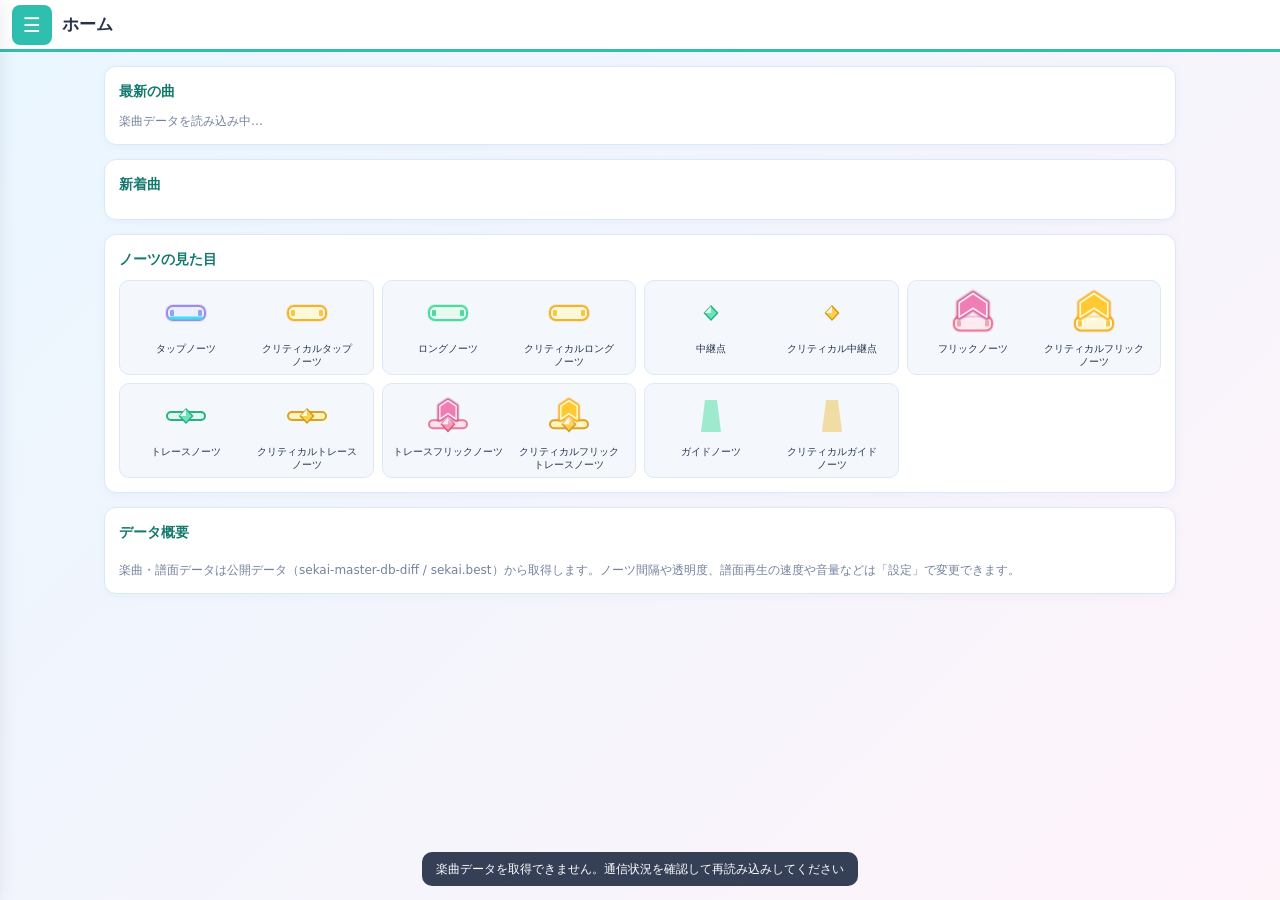
==== document.html @ 32273522 "Add files via upload" ====
<!DOCTYPE html>
<html lang="ja">
  <head>
    <meta charset="UTF-8" />
    <meta name="viewport" content="width=device-width, initial-scale=1.0" />
    <title>プロセカ 譜面ビューア</title>
    <style>
      :root{color-scheme:light;--ink:#27324a;--mut:#74829f;--acc:#2fbfae;--ln:#dde8f6;--bg2:#f4f8fd}
      *{box-sizing:border-box}[hidden]{display:none!important}
      body{margin:0;font:14px/1.5 system-ui,"Hiragino Sans","Noto Sans JP",Meiryo,sans-serif;color:var(--ink);background:linear-gradient(135deg,#eaf7ff,#fff3fa) fixed;min-height:100dvh}
      .top{position:sticky;top:0;z-index:20;display:flex;align-items:center;gap:10px;height:52px;padding:0 12px;background:#fff;border-bottom:3px solid var(--acc)}
      .top h1{font-size:17px;margin:0}
      button,.btn{cursor:pointer;border:0;border-radius:8px;padding:8px 14px;background:var(--acc);color:#fff;font:inherit;font-weight:700;text-decoration:none;display:inline-block}
      button.g,.btn.g{background:#e8f1fb;color:var(--ink)}
      :focus-visible{outline:3px solid #1b8f82;outline-offset:2px}
      #menu{width:40px;height:40px;padding:0;font-size:20px}
      #nav{position:fixed;inset:0 auto 0 0;z-index:40;width:240px;max-width:84vw;padding:10px;background:#fff;box-shadow:4px 0 24px #1a2f5a33;transform:translateX(-105%);transition:transform .2s}
      #nav.open{transform:none}
      #nav header{display:flex;justify-content:space-between;align-items:center;padding:2px 4px 10px;font-weight:700}
      #nav a{display:block;padding:12px 14px;border-radius:10px;color:var(--ink);text-decoration:none;font-weight:700}
      #nav a:hover{background:#eef6fb}#nav a[aria-current]{background:#e1f6f2;color:#13796d}
      #scrim{position:fixed;inset:0;z-index:35;background:#10203a55}
      @media(prefers-reduced-motion:reduce){#nav{transition:none}}
      main{max-width:1100px;margin:0 auto;padding:14px}
      .card{background:#fff;border:1px solid var(--ln);border-radius:12px;padding:14px;box-shadow:0 2px 8px #6aa0d014;margin-bottom:14px}
      h2{font-size:14px;margin:0 0 10px;color:#13796d}h3{margin:0 0 4px;font-size:17px}
      .mut,small{color:var(--mut);font-size:12px}
      input,select{width:100%;padding:8px 10px;border:1px solid var(--ln);border-radius:8px;font:inherit;background:#fbfdff;color:inherit}
      .hero{display:flex;gap:16px;flex-wrap:wrap}.hero>div,.info>div{min-width:0;flex:1 1 240px}
      .big{width:140px;height:140px;border-radius:14px;box-shadow:0 4px 14px #0003;flex:none;background:#eef}
      .jk{width:72px;height:72px;border-radius:10px;box-shadow:0 2px 8px #0002;flex:none;background:#eef}
      .info{display:flex;gap:12px;align-items:center}
      .dcs{display:flex;flex-wrap:wrap;gap:6px;margin:8px 0;align-items:center}
      .dc{display:inline-flex;gap:6px;align-items:baseline;border-radius:999px;padding:3px 12px;font-size:12px;font-weight:700;color:#fff;text-decoration:none}
      .dc small{color:#fffd}.dc.nt{background:#4b5b78}
      #stats{display:grid;grid-template-columns:repeat(3,1fr);gap:8px;margin-bottom:8px}
      #stats div{background:var(--bg2);border-radius:10px;padding:10px;text-align:center;color:var(--mut);font-size:12px}
      #stats b{display:block;font-size:19px;color:var(--ink)}
      #recent{display:grid;grid-template-columns:repeat(auto-fill,minmax(96px,1fr));gap:10px}
      .rc{display:flex;flex-direction:column;gap:2px;text-decoration:none;color:inherit}
      .rc img{width:100%;aspect-ratio:1;border-radius:10px;object-fit:cover;background:#eef}
      .rc b{font-size:12px;line-height:1.3;overflow:hidden;display:-webkit-box;-webkit-line-clamp:2;-webkit-box-orient:vertical}
      #s-list{display:flex;flex-direction:column;height:calc(100dvh - 52px - 28px);min-height:440px}
      .tb{display:grid;grid-template-columns:repeat(auto-fit,minmax(150px,1fr));gap:8px;margin-bottom:6px}
      #list{position:relative;flex:1;min-height:0;overflow:auto;background:#fff;border:1px solid var(--ln);border-radius:12px}
      .it{position:absolute;left:0;right:0;height:68px;display:flex;gap:10px;align-items:center;padding:8px 10px;border-bottom:1px solid var(--ln);text-decoration:none;color:inherit}
      .it:hover{background:#e9f8f5}.it img{width:50px;height:50px;border-radius:8px;flex:none;background:#eef}
      .it span{min-width:0;flex:1}.it b,.it small{display:block;white-space:nowrap;overflow:hidden;text-overflow:ellipsis}
      .lb{font-style:normal;color:#fff;font-weight:700;border-radius:999px;padding:2px 10px;font-size:12px;flex:none}
      .pad{padding:16px}#vsp{position:relative}
      #dlist{display:grid;grid-template-columns:repeat(auto-fill,minmax(150px,1fr));gap:10px}
      .dbtn{display:flex;flex-direction:column;border-radius:12px;padding:12px 14px;color:#fff;text-decoration:none;background:var(--c)}
      .dbtn b{font-size:15px}.dbtn span{font-size:26px;font-weight:800;line-height:1.2}.dbtn small{color:#fffd}
      .cbar{display:flex;flex-wrap:wrap;gap:8px 12px;align-items:center;margin:10px 0}
      #s-chart{display:flex;flex-direction:column;height:calc(100dvh - 80px);min-height:560px}#s-chart>.card{flex:none}#chart{flex:1;min-height:260px;overflow:auto;background:#111827;border-radius:12px;color:#c4d2e4}
      .msg{padding:30px}#chart img.sv{display:block;height:auto}
      #p-settings h2{font-size:16px;margin:0 0 14px}
      #p-settings h3{font-size:13px;margin:20px 0 14px;padding-bottom:6px;border-bottom:1px solid var(--ln)}
      #p-settings h2+h3,#p-settings .psg h3{margin-top:0}
      #p-settings p.mut{margin:8px 0 0}
      .fld{margin-bottom:18px}.fld label{display:flex;justify-content:space-between;align-items:center;gap:12px;font-weight:700;margin-bottom:6px}
      .fld label b{flex:none;min-width:3.6em;padding:1px 10px;border-radius:999px;background:var(--bg2);color:#13796d;text-align:center;font-variant-numeric:tabular-nums;white-space:nowrap}
      .fld input[type=range]{-webkit-appearance:none;appearance:none;padding:0;height:26px;border:0;background:transparent;--p:50%}
      .fld input[type=range]::-webkit-slider-runnable-track{height:6px;border-radius:3px;background:linear-gradient(90deg,var(--acc) var(--p),var(--ln) var(--p))}
      .fld input[type=range]::-moz-range-track{height:6px;border-radius:3px;background:var(--ln)}
      .fld input[type=range]::-moz-range-progress{height:6px;border-radius:3px;background:var(--acc)}
      .fld input[type=range]::-webkit-slider-thumb{-webkit-appearance:none;width:20px;height:20px;margin-top:-7px;border-radius:50%;background:var(--acc);border:2px solid #fff;box-shadow:0 1px 4px #0004}
      .fld input[type=range]::-moz-range-thumb{width:16px;height:16px;border-radius:50%;background:var(--acc);border:2px solid #fff;box-shadow:0 1px 4px #0004}
      .fld .mut{margin-top:4px}
      .tag{margin-left:8px;padding:1px 8px;border-radius:999px;background:#e1f6f2;color:#13796d;font-size:11px;font-style:normal;font-weight:700;white-space:nowrap}
      .fld.sw{padding:10px 12px;background:var(--bg2);border-radius:10px}.fld.sw label{margin:0;cursor:pointer}
      .fld input[type=checkbox]{appearance:none;-webkit-appearance:none;flex:none;position:relative;width:44px;height:26px;margin:0;padding:0;border:0;border-radius:999px;background:#c3d0e4;cursor:pointer;transition:background .15s}
      .fld input[type=checkbox]::after{content:"";position:absolute;top:3px;left:3px;width:20px;height:20px;border-radius:50%;background:#fff;box-shadow:0 1px 3px #0003;transition:transform .15s}
      .fld input[type=checkbox]:checked{background:var(--acc)}.fld input[type=checkbox]:checked::after{transform:translateX(18px)}
      @media(prefers-reduced-motion:reduce){.fld input[type=checkbox],.fld input[type=checkbox]::after{transition:none}}
      #pv{overflow:auto;max-height:68vh;background:#111827;border-radius:10px}
      #pv svg{display:block;margin:0 auto;max-width:100%;height:auto}
      .psg{display:grid;grid-template-columns:repeat(auto-fit,minmax(min(100%,300px),1fr));gap:0 32px}
      .psg>div{min-width:0}
      #st{position:fixed;left:50%;bottom:14px;transform:translateX(-50%);z-index:50;max-width:92vw;background:#27324aee;color:#fff;border-radius:10px;padding:8px 14px;font-size:12px}
            .lg{display:grid;grid-template-columns:repeat(auto-fill,minmax(min(100%,232px),1fr));gap:8px}
            .lgp{display:grid;grid-template-columns:repeat(auto-fit,minmax(96px,1fr));gap:4px 6px;padding:6px 8px;background:#f4f8fd;border:1px solid var(--ln);border-radius:10px}
            .lgc{display:flex;flex-direction:column;align-items:center;gap:3px;min-width:0;text-align:center}
            .lgv{display:flex;align-items:center;justify-content:center;width:64px;height:52px;flex:none}
            .lgv svg{display:block;overflow:visible}
            .lgn{font-size:10px;line-height:1.3;color:var(--ink);word-break:keep-all;overflow-wrap:anywhere}
    </style>
  </head>
  <body>
    <header class="top">
      <button id="menu" aria-label="メニューを開く" aria-expanded="false" aria-controls="nav">☰</button>
      <h1 id="ttl">ホーム</h1>
    </header>
    <div id="scrim" hidden=""></div>
    <nav id="nav" aria-label="メインメニュー" inert="">
      <header>
        <span>♪ プロセカ 譜面ビューア</span>
        <button id="navx" class="g" aria-label="メニューを閉じる">✕</button>
      </header>
      <a href="#home" data-p="home">ホーム</a>
      <a href="#songs" data-p="songs">曲を探す</a>
      <a href="#settings" data-p="settings">設定</a>
    </nav>
    <main>
      <section id="p-home" class="pg">
        <div class="card">
          <h2>最新の曲</h2>
          <div class="hero" id="latest"><span class="mut">楽曲データを読み込み中…</span></div>
        </div>
        <div class="card">
          <h2>新着曲</h2>
          <div id="recent"></div>
        </div>
        <div class="card">
          <h2>ノーツの見た目</h2>
          <div id="legend"></div>
        </div>
        <div class="card">
          <h2>データ概要</h2>
          <div id="stats"></div>
          <p class="mut" style="margin:0">
            楽曲・譜面データは公開データ（sekai-master-db-diff /
            sekai.best）から取得します。ノーツ間隔や透明度、譜面再生の速度や音量などは「設定」で変更できます。
          </p>
        </div>
      </section>
      <section id="p-songs" class="pg" hidden="">
        <div id="s-list">
          <div class="tb">
            <input
              id="q"
              type="search"
              placeholder="曲名・作詞・作曲・編曲・ID で検索"
              aria-label="曲を検索"
              style="grid-column:1/-1"
            />
            <select id="unit" aria-label="ユニット"></select>
            <select id="sort" aria-label="並び替え">
              <option value="date">公開日時順</option>
              <option value="level">レベル順</option>
            </select>
            <select id="dsel" aria-label="レベル順の難易度" hidden=""></select>
            <button id="ord" class="g"></button>
          </div>
          <div class="mut" id="cnt" style="margin-bottom:4px"></div>
          <div id="list" tabindex="0" aria-label="曲の一覧">
            <p id="vmsg" class="mut pad">楽曲データを読み込み中…</p>
            <div id="vsp"></div>
          </div>
        </div>
        <div id="s-diff" hidden="">
          <a class="btn g" href="#songs">‹ 曲を探すに戻る</a>
          <div class="card" style="margin-top:12px"><div class="hero" id="dinfo"></div></div>
          <div class="card">
            <h2>難易度を選ぶ</h2>
            <div id="dlist"></div>
          </div>
        </div>
        <div id="s-chart" hidden="">
          <div class="card">
            <div class="info" id="cinfo"></div>
            <div class="cbar">
              <a class="btn g" id="bk" href="#songs">‹ 難易度選択に戻る</a>
              <button id="goR">拡大表示（別タブ）</button>
              <button id="goP">プレイ画面で再生（別タブ）</button>
              <button id="dlSvg" class="g">SVGで保存</button>
              <button id="dlPng" class="g">PNGで保存</button>
            </div>
          </div>
          <div id="chart"></div>
        </div>
      </section>
      <section id="p-settings" class="pg" hidden="">
        <div class="card">
          <h2>表示の設定</h2>
          <div class="psg">
            <div>
              <h3>譜面の並べ方</h3>
              <div class="fld">
                <label for="zm">
                  <span>ノーツ間隔（px/拍）</span>
                  <b id="zv"></b>
                </label>
                <input id="zm" type="range" min="16" max="400" />
              </div>
              <div class="fld">
                <label for="bpc"><span>1行あたりの小節数</span></label>
                <select id="bpc"></select>
                <div class="mut" id="bpn"></div>
              </div>
            </div>
            <div>
              <h3>ノーツの見た目</h3>
              <div class="fld">
                <label for="slOpacity">
                  <span>
                    スライドノーツの透明度
                    <em class="tag">再生にも反映</em>
                  </span>
                  <b id="slv"></b>
                </label>
                <input id="slOpacity" type="range" min="0" max="100" />
              </div>
              <div class="fld">
                <label for="gdOpacity">
                  <span>
                    ガイドノーツの透明度
                    <em class="tag">再生にも反映</em>
                  </span>
                  <b id="gdv"></b>
                </label>
                <input id="gdOpacity" type="range" min="0" max="100" />
              </div>
              <div class="fld sw">
                <label>
                  <span>
                    ミラー（左右反転）
                    <em class="tag">再生にも反映</em>
                  </span>
                  <input id="mirror" type="checkbox" />
                </label>
              </div>
            </div>
          </div>
          <button id="rst" class="g">初期設定に戻す</button>
          <p class="mut">変更は自動で保存され、譜面の表示に反映されます。</p>
        </div>
        <div class="card">
          <h2>プレビュー（スライドノーツ・ガイドノーツ）</h2>
          <div id="pv"></div>
          <p class="mut">
            実際の譜面と同じ描画です。ノーツ間隔や小節数の設定にかかわらず、最小のノーツ間隔で1小節だけ表示します。透明度・ミラーの変更はすぐに反映されます。
          </p>
        </div>
        <div class="card pset">
          <h2>譜面再生の設定</h2>
          <div class="psg">
            <div>
              <h3>再生と音声</h3>
              <div class="fld">
                <label for="plRate">
                  <span>再生速度</span>
                  <b id="plRateV"></b>
                </label>
                <input id="plRate" type="range" min="0.25" max="1" step="0.05" />
              </div>
              <div class="fld">
                <label for="plRk"><span>再生速度を変えたとき</span></label>
                <select id="plRk">
                  <option value="all">全体が変化（ノーツ速度も変わる）</option>
                  <option value="keep">ノーツ速度はそのまま</option>
                </select>
              </div>
              <div class="fld">
                <label for="plDv"><span>デフォルトボーカル</span></label>
                <select id="plDv">
                  <option value="sekai">セカイバージョン</option>
                  <option value="virtual_singer">バーチャルシンガーバージョン</option>
                </select>
                <div class="mut">
                  譜面再生を開いたときに選ばれるボーカルです。選んだバージョンがない曲では、もう一方のバージョンを使います。
                </div>
              </div>
              <div class="fld">
                <label for="plVol">
                  <span>音量</span>
                  <b id="plVolV"></b>
                </label>
                <input id="plVol" type="range" min="0" max="100" />
              </div>
              <div class="fld">
                <label for="plAo">
                  <span>音源のタイミング補正</span>
                  <b id="plAoV"></b>
                </label>
                <input id="plAo" type="range" min="-3" max="3" step="0.01" />
                <div class="mut">＋で音が早く、−で遅くなります</div>
              </div>
            </div>
            <div>
              <h3>ノーツの見え方</h3>
              <div class="fld">
                <label for="plSpd">
                  <span>ノーツ速度</span>
                  <b id="plSpdV"></b>
                </label>
                <input id="plSpd" type="range" min="1" max="16" step="0.5" />
              </div>
              <div class="fld">
                <label for="plAp">
                  <span>ノーツ表示開始位置（手前⇔奥）</span>
                  <b id="plApV"></b>
                </label>
                <input id="plAp" type="range" min="20" max="100" step="5" />
              </div>
              <div class="fld sw">
                <label>
                  <span>ソフランなし（速度変化を無効にする）</span>
                  <input id="plSf" type="checkbox" />
                </label>
              </div>
            </div>
          </div>
          <button id="plRst" class="g">再生設定を初期設定に戻す</button>
          <p class="mut">変更は自動で保存され、次に開く譜面再生から反映されます（再生画面の「表示設定」と共通）。</p>
          <p class="mut">スライド／ガイドノーツの透明度とミラーは、上の「表示の設定」で変更します。</p>
          <p class="mut">
            再生画面でボーカルを切り替えても、その譜面を開いている間だけの変更です（デフォルトボーカルは変わりません）。
          </p>
        </div>
      </section>
    </main>
    <div id="st" role="status" hidden=""></div>
    <script>
            'use strict';
            const $=s=>document.querySelector(s),esc=s=>String(s).replace(/[&<>"]/g,c=>({'&':'&amp;','<':'&lt;','>':'&gt;','"':'&quot;'}[c]));
            const MASTER='https://sekai-world.github.io/sekai-master-db-diff/',DIFFS=['easy','normal','hard','expert','master','append'];
            const DCOL={easy:'#4fc95b',normal:'#34a9ee',hard:'#f09a1a',expert:'#ec4264',master:'#a94fe0',append:'#ee6fbd'};
            const pad=(n,l)=>String(n).padStart(l,'0');
            const jacket=m=>{const a=m.assetbundleName||'jacket_s_'+pad(m.id,3);return`https://storage.sekai.best/sekai-jp-assets/music/jacket/${a}/${a}.webp`};
            /* ---------- Chart source resolution ----------
               sekai-music-charts は完成SVGを配信し、元データは _01_rip/*.txt。
               _01 のasset3配信も旧ミラーとして順に試す。
            */
            const id4=i=>pad(i,4);
            const susGroups=(id,d)=>[
              [`https://storage.sekai.best/sekai-jp-assets/music/music_score/${id4(id)}_01_rip/${d}.txt`],
              [
                `https://storage.sekai.best/sekai-jp-assets/music/music_score/${id4(id)}_01_rip/${d}.sus`,
                `https://storage.sekai.best/sekai-jp-assets/music/music_score/${id4(id)}_01/${d}.txt`,
                `https://storage.sekai.best/sekai-jp-assets/music/music_score/${id4(id)}_01/${d}.sus`,
                `https://asset3.pjsekai.moe/music/music_score/${id4(id)}_01/${d}.txt`,
                `https://asset3.pjsekai.moe/music/music_score/${id4(id)}_01/${d}.sus`,
                `https://asset3.pjsekai.moe/music/music_score/${id4(id)}_01/${d}`
              ]
            ];
            const susURLs=(id,d)=>susGroups(id,d).flat();
            const svgURLs=(id,d)=>[
              `https://storage.sekai.best/sekai-music-charts/jp/${id4(id)}/${d}.svg`,
              `https://asset3.pjsekai.moe/music/music_score/${id4(id)}_01/${d}.svg`
            ];
            const svgURL=(id,d)=>svgURLs(id,d)[0];
            const isSVG=u=>/\.svg(?:[?#].*)?$/i.test(u);
            const stripBOM=t=>String(t??'').replace(/^\uFEFF/,'');
            const isSUS=t=>{
              const x=stripBOM(t).replace(/\r/g,'');
              return !/^\s*</.test(x)&&/^#(?:BPM[0-9A-Z]{2}|\d{3}(?:02|08|1[0-9A-Z]|3[0-9A-Z]{2}|5[0-9A-Z]|9[0-9A-Z]{2})): /mi.test(x.replace(/:([^\n]*)/g,': $1'));
            };
            const gcd=(a,b)=>b?gcd(b,a%b):Math.abs(a);
            const b36=c=>{const n=parseInt(String(c),36);return Number.isFinite(n)?n:-1};
            function scorePairs(data,measure,warnings,lineNo){
              const d=String(data).toUpperCase(),L=d.length,out=[];
              if(!L)return out;
              if(L%2)warnings.push(`行${lineNo}: データ長が奇数のため末尾1文字を無視しました`);
              for(let i=0;i+1<L;i+=2){
                const v=d.slice(i,i+2);if(v==='00')continue;
                const type=b36(v[0]),width=b36(v[1]);
                if(type<0||width<0){warnings.push(`行${lineNo}: 不正なBase36値「${v}」`);continue}
                /* SUSのタイミングは行データ全体の文字数を分母にした正確な有理数。 */
                const num=measure*L+i,den=L,g=gcd(num,den)||1;
                out.push({v,t:type,w:width,bar:num/den,bk:`${num/g}/${den/g}`});
              }
              return out;
            }
            function parseSUS(text){
              text=stripBOM(text);
              const bpmDef=new Map(),tilDefs=new Map(),ev=[],raw=[],meta={},warnings=[];
              const usedHiSpeedIds=new Set(),usedMeasureSpeedIds=new Set();
              let ticksPerBeat=480,activeHiSpeedId=null,measureHs=null,lineNo=0,unhandled=0,seq=0;
              const registerHiSpeedData=()=>{if(activeHiSpeedId!==null)usedHiSpeedIds.add(activeHiSpeedId)};
              for(const l0 of text.split(/\r?\n/)){
                lineNo++;const l=l0.trim();if(!l||l[0]!=='#')continue;
                if(/^#NOSPEED$/i.test(l)){meta.NOSPEED='';activeHiSpeedId=null;continue}
                let m=l.match(/^#([A-Za-z0-9_]+)\s+(.*)$/);
                if(m){
                  const key=m[1].toUpperCase(),value=m[2].replace(/^\"|\"$/g,'').trim();meta[key]=value;
                  if(key==='REQUEST'){
                    const q=value.match(/ticks_per_beat\s+(\d+)/i);if(q&&+q[1]>0)ticksPerBeat=+q[1];
                  }else if(key==='HISPEED'){
                    const id=b36(value);if(id>=0)activeHiSpeedId=id
                  }else if(key==='MEASUREHS'){
                    const id=b36(value);if(id>=0){usedMeasureSpeedIds.add(id);if(measureHs===null)measureHs=id}
                  }
                  continue;
                }
                m=l.match(/^#([A-Za-z0-9_]+):\s*(.*)$/);if(!m)continue;
                const h=m[1],d=m[2];let x,base;
                if((x=h.match(/^(\d{3})02$/))){
                  const len=Number(d);if(Number.isFinite(len)&&len>0)ev.push({bar:+x[1],len});else warnings.push(`行${lineNo}: 小節長が不正です`);
                }else if((x=h.match(/^BPM([0-9A-Z]{2})$/i))){
                  const bpm=Number(d),id=b36(x[1][0])*36+b36(x[1][1]);if(Number.isFinite(bpm)&&bpm>0)bpmDef.set(id,bpm);else warnings.push(`行${lineNo}: BPM定義が不正です`);
                }else if((x=h.match(/^TIL([0-9A-Z]{2})$/i))){
                  const id=b36(x[1][0])*36+b36(x[1][1]),def=[];
                  const value=d.replace(/^\"|\"$/g,'');
                  for(const token of value.split(',')){
                    const q=token.trim().match(/^(\d+)\s*['.]\s*(\d+)\s*:\s*([+-]?(?:\d+(?:\.\d*)?|\.\d+))$/);
                    if(!q){if(token.trim())warnings.push(`行${lineNo}: TIL定義「${token.trim()}」を解析できません`);continue}
                    const measure=+q[1],tick=+q[2],speed=Number(q[3]);
                    if(Number.isFinite(speed))def.push({measure,tick,speed});
                  }
                  tilDefs.set(id,def);
                }else if((x=h.match(/^(\d{3})08$/))){
                  scorePairs(d,+x[1],warnings,lineNo).forEach(p=>ev.push({bar:p.bar,bpmId:b36(p.v[0])*36+b36(p.v[1])}));
                }else if((x=h.match(/^(\d{3})1([0-9A-Z])$/i))){
                  base={k:'tap',lane:b36(x[2]),ch:null,deco:false,hs:activeHiSpeedId};const pairs=scorePairs(d,+x[1],warnings,lineNo);if(pairs.length)registerHiSpeedData();
                  pairs.forEach(p=>raw.push({...base,bar:p.bar,bk:p.bk,w:p.w,t:p.t,seq:seq++,lineNo}));
                }else if((x=h.match(/^(\d{3})5([0-9A-Z])$/i))){
                  base={k:'dir',lane:b36(x[2]),ch:null,deco:false,hs:activeHiSpeedId};const pairs=scorePairs(d,+x[1],warnings,lineNo);if(pairs.length)registerHiSpeedData();
                  pairs.forEach(p=>raw.push({...base,bar:p.bar,bk:p.bk,w:p.w,t:p.t,seq:seq++,lineNo}));
                }else if((x=h.match(/^(\d{3})3([0-9A-Z])([0-9A-Z])$/i))||(x=h.match(/^(\d{3})9([0-9A-Z])([0-9A-Z])$/i))){
                  const deco=h.charAt(3)==='9';base={k:'sl',lane:b36(x[2]),ch:b36(x[3]),deco,hs:activeHiSpeedId};const pairs=scorePairs(d,+x[1],warnings,lineNo);if(pairs.length)registerHiSpeedData();
                  pairs.forEach(p=>raw.push({...base,bar:p.bar,bk:p.bk,w:p.w,t:p.t,seq:seq++,lineNo}));
                }else if(/^ATR[0-9A-Z]{2}$/i.test(h)||/^(ATTRIBUTE|NOATTRIBUTE)$/i.test(h)){
                  /* ノーツ属性定義は現在の表示対象外。 */
                }else if(/^\d{3}/.test(h)||/^BPM|^TIL/i.test(h)){
                  unhandled++;if(unhandled<=8)warnings.push(`行${lineNo}: 未対応の譜面行「${h}」`);
                }
              }
              if(unhandled>8)warnings.push(`ほか${unhandled-8}行の未対応データがあります`);
              ev.forEach(e=>{if(e.bpmId!==undefined){e.bpm=bpmDef.get(e.bpmId);if(e.bpm===undefined)warnings.push(`小節${e.bar.toFixed(4)}: BPM ID ${e.bpmId} の定義がありません`)}});
              /* TIL: measure'tick:speed. A speed definition is only active when
                 referenced by HISPEED or MEASUREHS. One measure contains
                 (measure length in beats * ticksPerBeat) ticks. */
              const measureLengthAt=measure=>{
                let beats=4;for(const e of ev.filter(v=>v.len).sort((a,b)=>a.bar-b.bar)){if(e.bar<=measure+1e-9)beats=e.len;else break}return beats;
              };
              /* HS(note) と BAR(measure) は同じTILを参照することが多く、同一タイミング・同一速度の
                 イベントが2件ずつ生成されて重複表示されていた。小節位置と速度が同じものは1件に統合し、
                 HS/BAR の両方で使われている場合は speedMode='both' として「HS/BAR」と表示する。 */
              const speedEvents=new Map(),missingTil=new Set();
              const appendSpeedEvents=(ids,mode)=>{
                for(const id of ids){
                  const entries=tilDefs.get(id);
                  if(!entries){if(!missingTil.has(id)){missingTil.add(id);warnings.push(`TIL${id.toString(36).toUpperCase().padStart(2,'0')} の速度定義が見つかりません`)}continue}
                  for(const entry of entries){
                    const bar=entry.measure+entry.tick/(ticksPerBeat*measureLengthAt(entry.measure));
                    const key=`${bar.toFixed(8)}|${entry.speed}`,prev=speedEvents.get(key);if(prev){if(prev.speedMode!==mode)prev.speedMode='both';continue}
                    const e={bar,speed:entry.speed,eventType:'speed',speedMode:mode};speedEvents.set(key,e);ev.push(e);
                  }
                }
              };
              appendSpeedEvents(usedHiSpeedIds,'note');
              appendSpeedEvents(usedMeasureSpeedIds,'measure');
              raw.sort((a,b)=>a.bar-b.bar||a.seq-b.seq);

              /* まず有効レーンを索引化し、同時刻・同じ幅の重なりだけを結合する。 */
              const deleted=new Set(),byBar=new Map(),sameSlot=(a,b)=>a.bk===b.bk&&a.lane===b.lane&&a.w===b.w;
              raw.forEach((n,i)=>{
                if(!(n.lane>=2&&n.lane<14)){
                  deleted.add(i);ev.push({bar:n.bar,text:n.lane===0?'SKILL':n.t===1?'FEVER CHANCE!':'SUPER FEVER!!',eventType:'info'});return;
                }
                const a=byBar.get(n.bk)||[];a.push(i);byBar.set(n.bk,a);
              });
              /* 1st pass: directional -> tap */
              raw.forEach((d,i)=>{
                if(deleted.has(i)||d.k!=='dir')return;
                for(const j of byBar.get(d.bk)||[]){const t=raw[j];if(!deleted.has(j)&&t.k==='tap'&&sameSlot(t,d)){deleted.add(j);d.tap=t}}
              });
              /* 2nd pass: every slide point may own a tap and/or directional attachment.
                 In particular, SlideType 5 (invisible relay) must not be skipped:
                 it is a valid path node and its directional attachment controls the
                 segment that starts at that node. */
              raw.forEach((s,i)=>{
                if(deleted.has(i)||s.k!=='sl')return;
                s.head=s;
                for(const j of byBar.get(s.bk)||[]){
                  const t=raw[j];
                  if(!deleted.has(j)&&t.k==='tap'&&sameSlot(t,s)){
                    deleted.add(j);s.tap=t;
                  }
                }
                for(const j of byBar.get(s.bk)||[]){
                  const d=raw[j];
                  if(!deleted.has(j)&&d.k==='dir'&&sameSlot(d,s)){
                    deleted.add(j);s.dir=d;
                    if(d.tap)s.tap=d.tap;
                  }
                }
              });
              /* 3rd pass: same channel + same guide/slide family forms a path. */
              const slideIndexes=raw.map((n,i)=>({n,i})).filter(({n,i})=>!deleted.has(i)&&n.k==='sl');
              for(const {n:s,i} of slideIndexes){
                if(!s.head)s.head=s;if(s.t===2){s.next=null;continue}
                const next=slideIndexes.find(({n,i:j})=>j>i&&n.ch===s.ch&&n.deco===s.deco);
                if(next){s.next=next.n;next.n.head=s.head}
              }
              const active=raw.filter((_,i)=>!deleted.has(i));
              const chainStarts=active.filter(n=>n.k==='sl'&&n.t===1);
              let orphanStarts=0,orphanEnds=0,orphanDirections=0;
              active.filter(n=>n.k==='dir').forEach(n=>{if(!n.tap)orphanDirections++});
              chainStarts.forEach(start=>{let p=start,seen=new Set([p]);while(p.next&&!seen.has(p.next)){p=p.next;seen.add(p)}if(p.t!==2)orphanStarts++});
              active.filter(n=>n.k==='sl'&&n.t===2).forEach(end=>{const hasStart=chainStarts.some(start=>{let p=start,seen=new Set();while(p&&!seen.has(p)){if(p===end)return true;seen.add(p);p=p.next}return false});if(!hasStart)orphanEnds++});
              if(orphanStarts)warnings.push(`${orphanStarts}本のスライド経路で終点を確認できません`);
              if(orphanEnds)warnings.push(`${orphanEnds}個のスライド終点に始点がありません`);
              if(orphanDirections)warnings.push(`${orphanDirections}個の方向指定が同位置のノーツに結合されていません`);
              const unsupported=active.filter(n=>n.k==='tap'&&!([1,2,3,4,5,6,7,8].includes(n.t))||n.k==='sl'&&!([0,1,2,3,5].includes(n.t))||n.k==='dir'&&!([1,2,3,4,5,6].includes(n.t))).length;
              if(unsupported)warnings.push(`${unsupported}個の未定義ノーツ種別を検出しました`);
              /* 譜面再生用：使われているTIL(ソフラン)を [小節位置, 速度] の配列にして渡す */
              const til={};for(const id of new Set([...usedHiSpeedIds,...usedMeasureSpeedIds])){const d=tilDefs.get(id);if(d)til[id]=d.map(e=>[e.measure+e.tick/(ticksPerBeat*measureLengthAt(e.measure)),e.speed]).sort((a,b)=>a[0]-b[0])}
              return{
                meta,ev:ev.sort((a,b)=>a.bar-b.bar),notes:active,allNotes:raw,til,mhs:measureHs,
                stats:{raw:raw.length,active:active.length,attached:deleted.size,chains:chainStarts.length,orphanStarts,orphanEnds,orphanDirections,unsupported,warnings}
              };
            }
            const crit=n=>n.k==='tap'?[2,6,8].includes(n.t):n.k==='dir'?!!(n.tap&&crit(n.tap)):!!((n.tap&&crit(n.tap))||(n.dir&&crit(n.dir))||(n.head&&n.head!==n&&crit(n.head)));
            const trend=n=>n.k==='tap'?[5,6].includes(n.t):n.k==='dir'?!!(n.tap&&trend(n.tap)):!!((n.tap&&trend(n.tap))||(n.dir&&trend(n.dir)));
            const none=n=>n.k==='tap'?[7,8].includes(n.t):n.k==='sl'?!!(n.tap&&none(n.tap)):false;
            /* Project SEKAI's path rule: type 3 relays with a tap but no
               directional attachment are pass-through markers; a directional
               attachment promotes that relay to an actual path control point. */
            const isPath=s=>s.t===0?false:s.t!==3?true:!!s.dir||(!s.tap&&!s.dir);
            const nextSlidePathNode=first=>{
              let node=first;const relays=[],seen=new Set();
              while(node&&!seen.has(node)){
                seen.add(node);
                if(node.t===3)relays.push(node);
                if(isPath(node)||!node.next)break;
                node=node.next;
              }
              return{node,relays};
            };
            /* ---------- ノーツ描画（ゲーム内デザインを再現したSVG） ---------- */
            const LW=20,PL=46,PR=104,COLW=PL+12*LW+PR,TOP=30;
            const C={tap:['#eaf0ff','#9c8be8','#8fa4f7'],long:['#e5fbee','#4fd9a0','#4fd9a0'],flick:['#ffeaf0','#ee7a98','#f4a3b6'],crit:['#fff7da','#f1b42e','#f6c84a'],dmg:['#efe5fa','#6f43a8','#8d63c4'],unknown:['#ffe0e0','#dc5555','#b82e2e']};
            const body=(x,y,w,k,a=1,h=14)=>{const c=C[k];return`<g opacity="${a}"><rect x="${x-2}" y="${y-h/2-2}" width="${w+4}" height="${h+4}" rx="8" fill="${c[1]}" opacity=".25"/><rect x="${x}" y="${y-h/2}" width="${w}" height="${h}" rx="6" fill="${c[0]}" stroke="${c[1]}" stroke-width="2"/>${k==='tap'&&h>8?`<rect x="${x+2}" y="${y+h/2-3.5}" width="${w-4}" height="3" rx="1.5" fill="#43dcf3"/>`:''}${h>8?`<rect x="${x+3}" y="${y-3}" width="4" height="6" rx="1" fill="${c[2]}"/><rect x="${x+w-7}" y="${y-3}" width="4" height="6" rx="1" fill="${c[2]}"/>`:''}</g>`};
            const gem=(x,y,k)=>{const f=k==='crit'?['#f8d24f','#d9981a']:k==='flick'?['#f598b1','#d85a82']:['#6fe3b8','#27b185'];return`<polygon points="${x},${y-7} ${x+6.5},${y} ${x},${y+7} ${x-6.5},${y}" fill="${f[0]}" stroke="${f[1]}" stroke-width="1.5"/><polygon points="${x},${y-7} ${x-6.5},${y} ${x},${y}" fill="#fff" opacity=".8"/>`};
             /* ---------- フリック矢印（外部画像なし・SVGで描画） ----------
                元の notes_flick_arrow*.png を計測して再現：単色の塗り・淡色リング(太さ8)・濃い縁(4.2)・外側のぼかし影・下へ伸びる白いトレイル。
                下の座標はすべて元PNGのピクセル座標。従来のimage要素(meet)と同じ位置・縮尺で配置するので、サイズ・向きは従来と同一。
                FK_V=縦向き [PNG幅,PNG高,中心x,半幅,肩y,下端y,切欠きy,頂点y,トレイル不透明度(9段)]
                FK_D=斜め(左上向き) [PNG幅,PNG高,6頂点x,y…,トレイル不透明度(9段)]。右斜めは左右反転で作る。 */
             const FK_V=[
               [144,158,72,44,54.3,124.5,94.6,25,[90,90,90,74,57,40,24,9,0]],
               [188,174,94,66,69,137.7,95.1,24.5,[90,90,90,78,63,46,27,11,0]],
               [248,194,124,98,91.1,160.8,94.9,25.3,[90,90,86,82,70,52,31,11,0]],
               [312,216,156.5,128.5,111.7,182.2,94.4,24.9,[90,90,87,84,77,58,35,15,0]],
               [374,236,187,159,132.7,201.2,95.3,24.7,[90,90,88,84,79,61,37,15,0]],
               [436,258,218,190,153.8,224.6,94.1,24.9,[90,90,89,85,81,64,39,15,0]]];
             const FK_D=[
               [176,160,25.5,66,56.6,119.8,87.1,89.3,143,94.3,110.3,38.4,52,23.9,[90,90,90,77,63,44,25,10,0]],
               [228,182,25.9,86.5,61.5,147.9,97.1,85.9,188.1,107.2,154.6,46.6,64.6,24.8,[90,90,86,82,72,52,31,10,0]],
               [298,212,26.4,116.2,60.9,174.7,116.1,87.2,247.5,114.9,215.4,56.1,80.4,26.5,[90,90,88,84,78,60,36,13,0]],
               [376,242,25.1,147.1,61.4,205.3,130.5,88.5,307.1,122.8,276.9,67.4,98.2,24.8,[90,90,89,85,80,63,39,15,0]],
               [444,270,24.6,175.9,64.1,230.1,150.3,86.4,371.6,137.3,336.3,76.8,115.5,25,[90,90,90,87,82,67,42,16,0]],
               [514,300,21.6,206.9,67.4,252.7,165.7,88.2,431.4,143.2,394.4,85.3,135.4,26.3,[90,90,90,87,82,70,44,17,0]]];
             const FK_C={flick:['#ee7eb4','#ffe9f0','#b94b79','#ffecff','#ed6ab1'],crit:['#ffc834','#feffc7','#ff9f08','#ffffec','#ffc048']}; /* 塗り,リング,影,トレイル,縁 */
             const FK_T=8,FK_O=4.2; /* リング太さ / その外側の濃い縁の太さ */
             const FK_G={flick:[[2,0.468],[4,0.321],[6,0.189],[8,0.131],[10,0.082],[12,0.049],[14,0.023],[16,0.01]],crit:[[2,0.235],[4,0.5],[6,0.306],[8,0.185],[10,0.1],[12,0.044],[14,0.01],[16,0.005]]}; /* 影の層 [縁からの広がり,不透明度] */
             let FK_N=0;
             const flkArt=(w,diag,k)=>{
               const r=(diag?FK_D:FK_V)[Math.max(1,Math.min(6,w))-1],W=r[0],H=r[1],st=r[r.length-1],c=FK_C[k]||FK_C.flick,G=FK_G[k]||FK_G.flick,hf=FK_T/2;
               const P=diag?[0,1,2,3,4,5].map(i=>[r[2+2*i],r[3+2*i]]):[[r[2]-r[3],r[4]],[r[2]-r[3],r[5]],[r[2],r[6]],[r[2]+r[3],r[5]],[r[2]+r[3],r[4]],[r[2],r[7]]];
               const n=v=>+v.toFixed(1),pt=p=>n(p[0])+' '+n(p[1]),id='fk'+(FK_N++),slope=diag?.5774:0;
               /* トレイル：切欠き(V)の下から画像下端へ。左右の縁は縦、または斜め時は30°で下へ流れる */
               const L=[P[1][0]+hf,P[1][1]],R=[P[3][0]-hf,P[3][1]],y0=P[2][1];
               const tr=`M${pt(L)}L${pt(P[2])}L${pt(R)}L${n(R[0]+slope*(H-R[1]))} ${H}L${n(L[0]+slope*(H-L[1]))} ${H}Z`;
               const d='M'+P.map(pt).join('L')+'Z';
               const gr=st.map((a,i)=>`<stop offset="${i/8}" stop-color="${c[3]}" stop-opacity="${a/100}"/>`).join('');
               const glow=G.map(([e,a])=>`<use href="#${id}p" stroke-width="${FK_T+2*(FK_O+e)}" stroke-opacity="${a}"/>`).join('')+`<use href="#${id}p" stroke="${c[4]}" stroke-width="${FK_T+2*FK_O}"/>`;
               return{W,H,svg:`<defs><linearGradient id="${id}g" gradientUnits="userSpaceOnUse" x1="0" y1="${n(y0)}" x2="0" y2="${H}">${gr}</linearGradient><path id="${id}p" d="${d}"/></defs>`+
                `<path d="${tr}" fill="url(#${id}g)"/><g fill="none" stroke="${c[2]}" stroke-linejoin="round">${glow}</g>`+
                `<use href="#${id}p" fill="${c[0]}" stroke="${c[1]}" stroke-width="${FK_T}" stroke-linejoin="round"/>`};
             };
             const arrow=(cx,y,w,angle,k,alpha=1)=>{
               const width=Math.max(0,Math.min(6,Math.trunc(Number(w)||0)));
               const scale=LW/16,fh=24*scale,noteSize=16*scale;
               const h=fh*Math.pow((width+3)/3,.75),iw=fh*1.5*Math.pow((width+.5)/3,.75);
               const diagonal=Math.abs(Number(angle)||0)>0.1,right=(Number(angle)||0)>0;
               const bias=diagonal?(right?1:-1)*noteSize/4:0;
               const a=flkArt(width,diagonal,k==='crit'?'crit':'flick');
               /* 従来のimage要素と同じ枠(ix,iy,iw,h)に、縦横比を保って中央寄せ(meet)で収める */
               const s=Math.min(iw/a.W,h/a.H),ix=cx-iw/2+bias,iy=y+noteSize/4-h;
               const tx=ix+(iw-a.W*s)/2,ty=iy+(h-a.H*s)/2;
               const flip=right?`translate(${2*(cx+bias)} 0) scale(-1 1) `:'';
               return`<g opacity="${alpha}" transform="${flip}translate(${tx.toFixed(2)} ${ty.toFixed(2)}) scale(${s.toFixed(4)})">${a.svg}</g>`;
             };
            /* Trace body only; flick-trace arrows are rendered with the same sprite
               as ordinary flick notes so the silhouette and direction match. */
            const trc=(x,y,w,cr,fl,d=0,alpha=1)=>{const c=cr?['#fff3c2','#e0a21a']:fl?['#ffe3ec','#ee7a98']:['#dff7ec','#27b185'];return`<g opacity="${alpha}"><rect x="${x}" y="${y-4}" width="${w}" height="8" rx="4" fill="${c[0]}" stroke="${c[1]}" stroke-width="2"/>${gem(x+w/2,y,cr?'crit':fl?'flick':'long')}</g>`};
            /* SUS directional は「見た目のフリック」と「スライド曲線制御」を兼ねる。
               1/3/4 は表示するフリック矢印、2/5/6 はスライド区間の曲線制御。
               曲線制御の方向値を、画面上の矢印角度として誤表示しない。 */
            const directionTypeOf=n=>{const d=n&&n.k==='dir'?n:n&&n.dir;return d?d.t:null};
            const flickAngleOf=n=>{const t=directionTypeOf(n);return t===1?0:t===3?-30:t===4?30:null};
            const cubicPoint=(curve,t)=>{const u=1-t,u2=u*u,t2=t*t;return[
              curve[0][0]*u2*u+3*curve[1][0]*u2*t+3*curve[2][0]*u*t2+curve[3][0]*t2*t,
              curve[0][1]*u2*u+3*curve[1][1]*u2*t+3*curve[2][1]*u*t2+curve[3][1]*t2*t
            ]};
            /* 時間軸が上下どちら向きでも、指定Yに対応するBezier上のXを二分探索する。 */
            const cubicXAtY=(curve,y)=>{
              const y0=curve[0][1],y1=curve[3][1];
              if(Math.abs(y1-y0)<1e-9)return(curve[0][0]+curve[3][0])/2;
              let lo=0,hi=1;
              for(let i=0;i<36;i++){
                const mid=(lo+hi)/2,py=cubicPoint(curve,mid)[1];
                if((y1>y0&&py<y)||(y1<y0&&py>y))lo=mid;else hi=mid;
              }
              return cubicPoint(curve,(lo+hi)/2)[0];
            };
            const slideChainPath=edges=>{
              if(!edges.length)return'';
              const f=v=>Number(v.toFixed(3));
              let d=`M${f(edges[0].left[0][0])},${f(edges[0].left[0][1])}`;
              for(const e of edges){const p=e.left;d+=`C${f(p[1][0])},${f(p[1][1])} ${f(p[2][0])},${f(p[2][1])} ${f(p[3][0])},${f(p[3][1])}`}
              const last=edges[edges.length-1].right;d+=`L${f(last[3][0])},${f(last[3][1])}`;
              for(let i=edges.length-1;i>=0;i--){const p=edges[i].right;d+=`C${f(p[2][0])},${f(p[2][1])} ${f(p[1][0])},${f(p[1][1])} ${f(p[0][0])},${f(p[0][1])}`}
              return d+'Z';
            };
            /* ---------- レイアウト & SVG生成 ---------- */
            function render(S,ppb,BPC,R0=0,RN=0,settings={}){
             const slideOpacity=Math.max(0,Math.min(1,Number(settings.slideOpacity??.34)));
             const mr=s=>settings.mirror?`<g transform="translate(${2*PL+12*LW} 0) scale(-1 1)">${s}</g>`:s;
             const guideOpacity=Math.max(0,Math.min(1,Number(settings.guideOpacity??.12)));
             const{notes,ev}=S;let maxBar=0;notes.forEach(n=>maxBar=Math.max(maxBar,n.bar));ev.forEach(e=>maxBar=Math.max(maxBar,e.bar));
             const total=Math.floor(maxBar+1e-9)+1,len=[],cum=[0];let cl=4,ei=0;const lens=ev.filter(e=>e.len).sort((a,b)=>a.bar-b.bar);
             for(let b=0;b<=total;b++){while(ei<lens.length&&lens[ei].bar<=b)cl=lens[ei++].len;len[b]=cl;cum[b+1]=cum[b]+cl}
             const cb=B=>{const m=Math.min(Math.floor(B+1e-9),total);return cum[m]+(B-m)*len[m]},m0=Math.min(Math.max(0,Math.floor(R0)),total-1),m1=RN?Math.min(total,m0+Math.floor(RN)):total,nc=Math.max(1,Math.ceil((m1-m0)/BPC));
             let colH=0;for(let c=0;c<nc;c++)colH=Math.max(colH,(cb(Math.min(m0+(c+1)*BPC,m1))-cb(m0+c*BPC))*ppb);
             const bot=TOP+colH,H=bot+26,Y=(c,B)=>bot-(cb(B)-cb(m0+c*BPC))*ppb,X=n=>PL+(n.lane-2)*LW,col=n=>Math.max(0,Math.min(nc-1,Math.floor((n.bar-m0)/BPC+1e-9)));
             /* Slide topology and rendering geometry are deliberately separated.
                Directional attachments on invisible relays are valid control data:
                they are not rendered as independent flick notes. */
             const chains=[];
             notes.filter(n=>n.k==='sl'&&n.t===1).forEach(start=>{
              let current=start;const segs=[],relays=[],seen=new Set([start]);
              while(current&&current.t!==2&&current.next&&!seen.has(current.next)){
                const step=nextSlidePathNode(current.next);
                if(!step.node)break;
                segs.push([current,step.node]);
                relays.push(...step.relays);
                current=step.node;seen.add(current);
              }
              if(segs.length)chains.push({s:start,segs,relays,c0:start.bar,c1:segs[segs.length-1][1].bar});
             });
             const cnt={tap:0,crit:0,flick:0,hold:0,relay:0,trace:0,dmg:0,longTick:0};let combo=0;
             const cols=Array.from({length:nc},()=>({g:[],p:[],n:[],m:[],a:[],t:[]}));
             const drawnRelays=new Set();
             const makeSlideEdge=(a,b,c)=>{
              const y0=Y(c,a.bar),y1=Y(c,b.bar),midY=(y0+y1)/2;
              const curveDir=a.dir?.t??null;
              /* Match the reference renderer:
                 Down(2) eases in at the segment start; LowerLeft/Right(5/6)
                 ease out at the segment end. The control belongs to point a,
                 therefore it affects a -> b, not the segment arriving at a. */
              const easeIn=curveDir===2,easeOut=curveDir===5||curveDir===6;
              const padding=a.deco?0:-1;
              const l0=X(a)-padding,l1=X(b)-padding;
              const r0=X(a)+a.w*LW+padding,r1=X(b)+b.w*LW+padding;
              return{
                a,b,
                left:[[l0,y0],[l0,easeIn?midY:y0],[l1,easeOut?midY:y1],[l1,y1]],
                right:[[r0,y0],[r0,easeIn?midY:y0],[r1,easeOut?midY:y1],[r1,y1]]
              };
             };
             chains.forEach(ch=>{
              /*
               * Project SEKAI hold-combo rule:
               * add one invisible automatic judgment at each 1/8-measure grid
               * strictly after the hold head and strictly before its tail.
               * The head/tail and authored relay points are counted separately
               * in the note pass below. Guide/deco paths never contribute combo.
               * This mirrors the reference chart parser's Long Auto generation.
               */
              const chainTail=ch.segs[ch.segs.length-1]?.[1];
              if(!ch.s.deco && chainTail?.t===2){
                let tickIndex=Math.floor((ch.s.bar+1e-9)*8)+1;
                while(tickIndex/8 < chainTail.bar-1e-9){
                  cnt.longTick++;
                  combo++;
                  tickIndex++;
                }
              }
              const cr=crit(ch.s);
              for(let c=Math.max(0,Math.floor((ch.c0-m0)/BPC+1e-9));c<=Math.min(nc-1,Math.floor((ch.c1-m0)/BPC+1e-9));c++){
                const edges=ch.segs.map(([a,b])=>makeSlideEdge(a,b,c));
                const path=slideChainPath(edges);
                if(path)cols[c].p.push(`<path d="${path}" fill="${cr?'#f0c45c':'#55dfa7'}" opacity="${ch.s.deco?guideOpacity:slideOpacity}"/>`);
                /* Visible relays are placed by evaluating the actual Bézier edges.
                   This also covers a relay which itself carries curve-control data. */
                ch.relays.forEach(m=>{
                  if(none(m)||m.deco||m.bar<m0-1e-9||m.bar>m1+1e-9||col(m)!==c)return;
                  const edge=edges.find(e=>e.a.bar<=m.bar+1e-9&&m.bar<=e.b.bar+1e-9);
                  if(!edge)return;
                  const ym=Y(c,m.bar),xl=cubicXAtY(edge.left,ym),xr=cubicXAtY(edge.right,ym);
                  const xc=(xl+xr)/2,cm=crit(m);
                  drawnRelays.add(m);
                  /* A relay control point is a path marker, never a red flick body. */
                  cols[c].a.push(gem(xc,ym,cm?'crit':'long'));
                });
              }
             });
             notes.forEach(n=>{
              if(none(n)||n.bar<m0-1e-9||n.bar>m1+1e-9)return;
              const c=col(n),y=Y(c,n.bar),x=X(n)+1,w=Math.max(4,n.w*LW-2),cr=crit(n),tr=trend(n),k=n.k,d=flickAngleOf(n);let kind;
              /* Guide(9xy)は透明な経路だけでなく、重ねられたTap/Directionalも描画する。 */
              if(n.deco){
                /* Upstream renderer draws the decoration path itself; note art exists only when a tap is attached. */
                if(!n.tap)return;
                const at=n.tap,atType=at.t,showDirection=d!==null,defaultFlick=atType===3&&!showDirection;
                /* ガイド経路の薄さは上の経路パスだけに適用する。
                   ガイド点に重なっている実ノーツは通常ノーツと同じ不透明度で描画し、
                   ガイド経路の属性がノーツ本体・矢印・トレースへ伝播しないようにする。 */
                /* Guideノーツの付属ノーツは見た目だけ。通常ノーツと同じ濃さで描くが、
                   実ノーツ数・カテゴリ数・コンボ数には加算しない。 */
                if(tr){cols[c].a.push(trc(x,y,w,cr,showDirection,d??0));if(showDirection||defaultFlick)cols[c].a.push(arrow(X(n)+n.w*LW/2,y,n.w,showDirection?d:0,cr?'crit':'flick'))}
                else if(atType===4){cols[c].n.push(body(x,y,w,'dmg'));if(showDirection)cols[c].a.push(arrow(X(n)+n.w*LW/2,y,n.w,d,cr?'crit':'flick'))}
                else if(atType===3){cols[c].n.push(body(x,y,w,'flick'));if(showDirection||defaultFlick)cols[c].a.push(arrow(X(n)+n.w*LW/2,y,n.w,showDirection?d:0,cr?'crit':'flick'))}
                else{kind=cr?'crit':'tap';cols[c].n.push(body(x,y,w,kind));if(showDirection)cols[c].a.push(arrow(X(n)+n.w*LW/2,y,n.w,d,cr?'crit':'flick'))}
                return;
              }
              if(k==='tap'){
                if(n.t===4){kind='dmg';cnt.dmg++}
                else if(n.t===3){kind='flick';cnt.flick++;combo++}
                else if(tr){kind=cr?'crit':'tap';cnt.trace++;combo++}
                else if([1,2].includes(n.t)){kind=cr?'crit':'tap';cnt[cr?'crit':'tap']++;combo++}
                else{kind='unknown';cols[c].n.push(body(x,y,w,kind));return}
              }else if(k==='dir'){
                kind=cr?'crit':'flick';if(tr)cnt.trace++;else cnt.flick++;combo++;
              }else{
                if(n.t===5||n.t===0||n.t===4)return;
                if(n.t===3){
                  cnt.relay++;combo++;if(tr)cnt.trace++;
                  if(!drawnRelays.has(n))cols[c].a.push(gem(X(n)+n.w*LW/2,y,cr?'crit':'long'));
                  return;
                }
                if(n.t!==1&&n.t!==2)return;
                combo++;if(n.t===1)cnt.hold++;
                /* The reference renderer uses flick note art for a slide end
                   carrying a directional attachment. Lower directions 5/6 affect
                   the path only; they do not add an arrow glyph. */
                const directionalEnd=n.t===2&&!!n.dir;
                kind=cr?'crit':directionalEnd?'flick':'long';
                if(tr)cnt.trace++;else if(directionalEnd)cnt.flick++;
              }
              const defaultTapFlick=k==='tap'&&n.t===3,showDirection=d!==null;
              const directionalSlideEnd=k==='sl'&&n.t===2&&!!n.dir;
              const fl=(k==='dir'&&showDirection)||defaultTapFlick||(directionalSlideEnd&&showDirection);
              if(tr)cols[c].a.push(trc(x,y,w,cr,fl,fl?(showDirection?d:0):0));else cols[c].n.push(body(x,y,w,kind));
              if(fl)cols[c].a.push(arrow(X(n)+n.w*LW/2,y,n.w,showDirection?d:0,cr?'crit':'flick'))
             });
             /* 列ごとに組み立て */
             let out='';const cs=[];for(let c=0;c<nc;c++){const b0=m0+c*BPC,b1=Math.min(b0+BPC,m1),o=cols[c],ox=c*COLW;let g=`<rect x="0" y="0" width="${COLW}" height="${H}" fill="#111827"/>`;
              for(let i=0;i<12;i++)g+=`<rect x="${PL+i*LW}" y="${TOP}" width="${LW}" height="${colH}" fill="${i%2?'#19263a':'#1d2c42'}"/>`;
              for(let i=0;i<=12;i++)g+=`<line x1="${PL+i*LW}" x2="${PL+i*LW}" y1="${TOP}" y2="${bot}" stroke="#394b63" stroke-width="${i%12?1:1.5}"/>`;
              for(let b=b0;b<=b1;b++){const y=Y(c,b);g+=`<line x1="${PL-4}" x2="${PL+12*LW}" y1="${y}" y2="${y}" stroke="#7b91ad" stroke-width="1.6"/>`;if(b<b1||b===m1)g+=`<text x="${PL-8}" y="${y+4}" text-anchor="end" font-size="11" font-weight="700" fill="#d0dbea">${b}</text>`;
               if(b<b1)for(let k=1;k<len[b];k++){const yy=Y(c,b+k/len[b]);g+=`<line x1="${PL}" x2="${PL+12*LW}" y1="${yy}" y2="${yy}" stroke="#2e4058" stroke-width="1"/>`}}
              /* Event labels are separated into fixed BPM / scroll-speed / skill-FEVER
                 lanes. Labels in the same lane are vertically packed with leader lines
                 so dense event clusters do not draw over one another. */
              const evInColumn=ev.filter(e=>e.bar>=b0-1e-9&&e.bar<b1+(c===nc-1?1:0)&&
                (e.bpm!==undefined||e.speed!==undefined||e.text));
              const EVS={bpm:{bg:'#4a3b1e',stroke:'#d4a94e',color:'#ffe09a'},speed:{bg:'#203b54',stroke:'#63a9db',color:'#aee0ff'},info:{bg:'#382b4b',stroke:'#a98bd0',color:'#e2cffc'}};
              const mk=(k,f,l)=>evInColumn.filter(f).map(e=>({e,y:Y(c,e.bar),label:l(e),s:EVS[k]}));
              const eventLanes=[{x:PL+12*LW+8,w:86,items:[...mk('bpm',e=>e.bpm!==undefined,e=>`BPM ${(+e.bpm).toFixed(2)}`),...mk('speed',e=>e.speed!==undefined,e=>`${e.speedMode==='both'?'HS/BAR':e.speedMode==='measure'?'BAR':'HS'} ×${Number(e.speed.toFixed(3))}`),...mk('info',e=>!!e.text,e=>e.text)]}];
              eventLanes.forEach(lane=>{
                const items=lane.items.sort((a,b)=>a.y-b.y);if(!items.length)return;
                /* 同じタイミング（同一y）に重なるラベルだけ、元の位置を中心に上下へ振り分ける */
                for(let i=0,j;i<items.length;i=j){j=i+1;while(j<items.length&&items[j].y-items[i].y<1)j++;for(let k=i;k<j;k++)items[k].py=items[k].y+(k-i-(j-i-1)/2)*12}
                const topY=TOP+8,bottomY=Math.max(TOP+8,bot-8),gap=12;
                const effectiveGap=items.length>1?Math.min(gap,(bottomY-topY)/(items.length-1)):gap;
                let last=topY-effectiveGap;
                items.forEach(item=>{item.labelY=Math.max(item.py,last+effectiveGap,topY);last=item.labelY});
                for(let i=items.length-1,lim=bottomY;i>=0;i--){items[i].labelY=Math.min(items[i].labelY,lim);lim=items[i].labelY-effectiveGap}
                if(items[0].labelY<topY){
                  const step=items.length>1?(bottomY-topY)/(items.length-1):0;items.forEach((item,i)=>item.labelY=topY+i*step);
                }
                items.forEach(item=>{
                  const yy=item.y,ly=item.labelY,short= Math.abs(yy-ly)>1;
                  if(short)g+=`<path d="M${lane.x-3} ${yy} L${lane.x} ${ly}" stroke="${item.s.stroke}" stroke-width="1" opacity=".8"/>`;
                  g+=`<circle cx="${lane.x-3}" cy="${yy}" r="2" fill="${item.s.stroke}"/>`;
                  g+=`<rect x="${lane.x}" y="${ly-5.5}" width="${lane.w}" height="11" rx="3" fill="${item.s.bg}" stroke="${item.s.stroke}" stroke-width=".6"/>`;
                  g+=`<text x="${lane.x+4}" y="${ly+3}" font-size="8.5" font-weight="700" fill="${item.s.color}">${esc(item.label)}</text>`;
                });
              });
              const inner=`<clipPath id="k${c}"><rect x="0" y="${TOP}" width="${COLW}" height="${colH}"/></clipPath>${g}<g clip-path="url(#k${c})">${mr(o.p.join(''))}</g>${mr(o.n.reverse().join('')+o.a.reverse().join(''))}<text x="${PL}" y="16" font-size="11" fill="#a9bdd8">小節 ${b0}–${b1-1}</text><text x="${PL+12*LW+8}" y="16" font-size="9"><tspan fill="#d4a94e">BPM</tspan> <tspan fill="#63a9db">速度</tspan> <tspan fill="#a98bd0">演出</tspan></text>`;cs.push(inner);out+=`<g transform="translate(${ox} 0)">${inner}</g>`}
             const mg=settings.noMargin?0:1,px=mg*COLW,py=mg*(len[m0]||4)*ppb,TW=nc*COLW+2*px,TH=H+2*py;
             return{svg:`<svg xmlns="http://www.w3.org/2000/svg" width="${TW}" height="${TH}" viewBox="0 0 ${TW} ${TH}" font-family="system-ui,sans-serif"><rect width="${TW}" height="${TH}" fill="#111827"/><g transform="translate(${px} ${py})">${out}</g></svg>`,cnt,combo,total,cs,w:COLW,h:H,W:TW,H:TH,ml:px,mb:py};
            }
            /* 凡例：対応する通常/クリティカルは必ず同じ行にペアで並べ(幅が足りない時だけ折返し)、
               図形は全て同じ大きさの枠(64×52)の中央に揃え、名前は図の真下に置く。 */
            const LEG=(()=>{
             const IW=64,IH=52,ic=(g,cx,cy)=>`<svg width="${IW}" height="${IH}" viewBox="${cx-IW/2} ${cy-IH/2} ${IW} ${IH}" aria-hidden="true">${g}</svg>`;
             const tp=k=>ic(body(1,24,38,k),20,24),
                   fk=k=>ic(body(1,24,38,k)+arrow(20,24,2,0,k==='crit'?'crit':'flick'),20,13.5),
                   tr=(cr,fl)=>ic(trc(4,37,38,cr,fl)+(fl?arrow(23,37,1,0,cr?'crit':'flick'):''),23,fl?28.7:37),
                   gm=k=>ic(gem(15,20,k),15,20),
                   gd=cr=>ic(`<path d="M7 33L11 1H23L27 33Z" fill="${cr?'#f0c45c':'#55dfa7'}" opacity=".55"/>`,17,17);
             const wb=n=>n.replace(/(クリティカル|フリック|トレース|ロング|タップ|ガイド)(?=.)/g,'$1<wbr>');
             const P=[
               [['タップノーツ',tp('tap')],['クリティカルタップノーツ',tp('crit')]],
               [['ロングノーツ',tp('long')],['クリティカルロングノーツ',tp('crit')]],
               [['中継点',gm('long')],['クリティカル中継点',gm('crit')]],
               [['フリックノーツ',fk('flick')],['クリティカルフリックノーツ',fk('crit')]],
               [['トレースノーツ',tr(0,0)],['クリティカルトレースノーツ',tr(1,0)]],
               [['トレースフリックノーツ',tr(0,1)],['クリティカルフリックトレースノーツ',tr(1,1)]],
               [['ガイドノーツ',gd(0)],['クリティカルガイドノーツ',gd(1)]]
             ];
             return`<div class="lg">${P.map(p=>`<div class="lgp">${p.map(([n,s])=>`<div class="lgc"><span class="lgv">${s}</span><span class="lgn">${wb(n)}</span></div>`).join('')}</div>`).join('')}</div>`;
            })();
            async function decodeResponse(response){
             let buf=await response.arrayBuffer();
             if(buf.byteLength>2&&new Uint8Array(buf)[0]===0x1f&&new Uint8Array(buf)[1]===0x8b&&'DecompressionStream'in window){
              const stream=new Blob([buf]).stream().pipeThrough(new DecompressionStream('gzip'));buf=await new Response(stream).arrayBuffer();
             }
             return new TextDecoder('utf-8').decode(buf).replace(/^\uFEFF/,'');
            }
            async function fetchSUS(groups){
             const fails=[],controllers=[];let svgHit=null;cancel=()=>controllers.forEach(c=>c.abort());
             for(const urls of groups){
              try{
               /* SVGは候補として保持するだけ。すべてのSUS候補より先に採用しない。 */
               const hit=await Promise.any(urls.map(async u=>{
                const c=new AbortController();controllers.push(c);const timer=setTimeout(()=>c.abort(),12000);
                try{
                 let r;try{r=await fetch(u,{signal:c.signal,credentials:'omit',referrerPolicy:'no-referrer'})}catch(e){fails.push(e.name==='AbortError'?'timeout':'通信/CORS');throw e}
                 if(!r.ok){fails.push('HTTP '+r.status);throw new Error('HTTP '+r.status)}
                 const text=await decodeResponse(r),type=(r.headers.get('content-type')||'').toLowerCase();
                 if(isSUS(text))return{kind:'sus',t:text,u};
                 if(type.includes('svg')||/^\s*<svg[\s>]/i.test(text)){if(!svgHit)svgHit={kind:'svg',t:text,u};fails.push('SVG（解析用テキストではありません）');throw new Error('SVG fallback')}
                 fails.push('譜面形式不一致');throw new Error('unknown chart format');
                }finally{clearTimeout(timer)}
               }));
               controllers.forEach(c=>c.abort());return{hit,fails};
              }catch(e){/* 次の配信経路へ。優先度の高い _01_rip を先に検証する */}
             }
             controllers.forEach(c=>c.abort());return{hit:svgHit,fails};
            }
            /* ---------- 譜面の保存（SVG / PNG） ---------- */
            const PNG_SCALE=2,PNG_MAX_SIDE=16384,PNG_MAX_AREA=268435456;
            const fileSafe=s=>String(s).replace(/[\\\/:*?"<>|]/g,'_').trim().slice(0,80)||'score';
            const saveBlob=(blob,name,win=window)=>{const d=win.document,u=win.URL.createObjectURL(blob),a=d.createElement('a');a.href=u;a.download=name;d.body.appendChild(a);a.click();a.remove();win.setTimeout(()=>{try{win.URL.revokeObjectURL(u)}catch(e){}},60000)};
            /* 単体ファイル用：XML宣言・xlink名前空間（古いビューア/編集ソフト対策）・日本語フォント指定を付ける */
            const standaloneSVG=s=>'<?xml version="1.0" encoding="UTF-8"?>\n'+s
              .replace('<svg xmlns="http://www.w3.org/2000/svg"','<svg xmlns="http://www.w3.org/2000/svg" xmlns:xlink="http://www.w3.org/1999/xlink"')
              .replace(/<use href=/g,'<use xlink:href=')
              .replace('font-family="system-ui,sans-serif"',`font-family="system-ui,'Hiragino Sans','Noto Sans JP',Meiryo,sans-serif"`);
            async function saveChart(R,fmt,base,say=st,zoom=100,win=window){
              const name=fileSafe(base),W=R.W||R.cs.length*R.w,H=R.H||R.h;let url='';
              const sized=(w,h)=>standaloneSVG(R.svg).replace(/width="[\d.]+" height="[\d.]+"/,`width="${w}" height="${h}"`);
              const hasInk=(ctx,w,h)=>{try{const d=ctx.getImageData(0,Math.floor(h/2),w,1).data;for(let i=0;i<d.length;i+=4)if(d[i]!==17||d[i+1]!==24||d[i+2]!==39)return true}catch(e){}return false};
              try{
               if(fmt==='svg'){
                const z=Math.max(.01,zoom/100);
                saveBlob(new Blob([sized(Math.round(W*z),Math.round(H*z))],{type:'image/svg+xml;charset=utf-8'}),name+'.svg',win);say(`SVGを保存しました（拡大倍率 ${Math.round(zoom)}%）`);return}
               say('PNGを生成中…（長い譜面は数秒かかります）');
               /* ブラウザのcanvas上限（特にSafari）を超える場合は、縮小しながら作り直す */
               let sc=Math.min(PNG_SCALE,PNG_MAX_SIDE/W,PNG_MAX_SIDE/H,Math.sqrt(PNG_MAX_AREA/(W*H))),blob=null,cw=0,ch=0;
               for(let k=0;k<10&&!blob;k++,sc*=.75){
                cw=Math.max(1,Math.floor(W*sc));ch=Math.max(1,Math.floor(H*sc));
                url=URL.createObjectURL(new Blob([sized(cw,ch)],{type:'image/svg+xml;charset=utf-8'}));
                try{
                 const img=new Image();await new Promise((ok,ng)=>{img.onload=ok;img.onerror=ng;img.src=url});
                 const cv=document.createElement('canvas');cv.width=cw;cv.height=ch;const ctx=cv.getContext('2d');
                 if(ctx){ctx.fillStyle='#111827';ctx.fillRect(0,0,cw,ch);ctx.drawImage(img,0,0,cw,ch);if(hasInk(ctx,cw,ch))blob=await new Promise(ok=>cv.toBlob(ok,'image/png'))}
                 cv.width=cv.height=0;
                }catch(e){console.warn(e)}
                URL.revokeObjectURL(url);url='';
               }
               if(!blob)throw new Error('PNGを生成できません。1列あたりの小節数やノーツ間隔を下げるか、SVGで保存してください');
               saveBlob(blob,name+'.png',win);say(`PNGを保存しました（${cw}×${ch}px）`);
              }catch(e){say('保存エラー: '+e.message);console.error(e)}finally{if(url)URL.revokeObjectURL(url)}
            }


            /* ================= App (3 pages: home / songs / settings) ================= */
            const DN={easy:'EASY',normal:'NORMAL',hard:'HARD',expert:'EXPERT',master:'MASTER',append:'APPEND'};
            const UNITS=[['all','すべてのユニット'],['vocaloid','VIRTUAL SINGER'],['light_music_club','Leo/need'],['idol','MORE MORE JUMP!'],['street','Vivid BAD SQUAD'],['theme_park','ワンダーランズ×ショウタイム'],['school_refusal','25時、ナイトコードで。'],['other','その他']];
            const PREF_KEY='sekaiChartViewer.settings.v1',DEF={zm:36,bpc:8,sl:34,gd:12,mirror:false},BPCS=[4,6,8,12,16,24,32];
            let songs=[],diffs={},tags={},cur=null,curD=null,key='',rid=0,cancel=()=>{},lastR=null,sus='',dirty=false,listY=0,stT=0,songLabel='',songInfo=null,lastName='score';
            const clamp=(v,d,lo,hi)=>{v=v==null?NaN:Number(v);return Number.isFinite(v)?Math.min(hi,Math.max(lo,v)):d};
            let cfg=(()=>{try{const m=(JSON.parse(localStorage.getItem(PREF_KEY))||{}).main||{};return{zm:Math.round(clamp(m.zm,36,16,400)),bpc:BPCS.includes(+m.bpc)?+m.bpc:8,sl:Math.round(clamp(m.sl,34,0,100)),gd:Math.round(clamp(m.gd,12,0,100)),mirror:!!m.mirror}}catch(e){return{...DEF}}})();
            const saveCfg=()=>{try{localStorage.setItem(PREF_KEY,JSON.stringify({...(JSON.parse(localStorage.getItem(PREF_KEY))||{}),main:cfg}))}catch(e){}};
            const loadPrefs=()=>{try{const v=JSON.parse(localStorage.getItem(PREF_KEY));return v&&typeof v==='object'?v:{}}catch(e){return{}}};
            const savePrefs=p=>{try{localStorage.setItem(PREF_KEY,JSON.stringify({...loadPrefs(),...p}))}catch(e){}};
            const pref=clamp;
            const vs=()=>({slideOpacity:cfg.sl/100,guideOpacity:cfg.gd/100,mirror:cfg.mirror});
            /* 譜面再生の設定。再生画面（openPlayer）と設定画面の両方がこれを読む（未設定の透明度・ミラーは表示の設定を引き継ぐ） */
            const playPrefs=()=>{const pp=loadPrefs().player||{};return{spd:pref(pp.spd,8,1,16),rate:Math.round(pref(pp.rate,1,.25,1)*20)/20,ap:Math.round(pref(pp.ap,100,20,100)),sf:pp.sf==null?true:!!pp.sf,rk:pp.rk==='keep'?'keep':'all',sl:pref(pp.sl,vs().slideOpacity,0,1),gd:pref(pp.gd,vs().guideOpacity,0,1),mirror:pp.mirror==null?vs().mirror:!!pp.mirror,ao:pref(pp.aoff,0,-3,3),vol:pref(pp.vol,.8,0,1),dv:pp.dv==='virtual_singer'?'virtual_singer':'sekai'}};
            const st=t=>{const e=$('#st');e.textContent=t;e.hidden=!t;clearTimeout(stT);if(t&&!/…$/.test(t))stT=setTimeout(()=>e.hidden=true,6000)};
            const jget=u=>fetch(MASTER+u).then(r=>{if(!r.ok)throw 0;return r.json()});
            const fd=ms=>{if(!ms)return'-';const d=new Date(ms);return`${d.getFullYear()}/${pad(d.getMonth()+1,2)}/${pad(d.getDate(),2)}`};
            const dif=id=>DIFFS.filter(d=>(diffs[id]||{})[d]);
            const credit=s=>`作詞 ${esc(s.lyricist||'-')} ／ 作曲 ${esc(s.composer||'-')} ／ 編曲 ${esc(s.arranger||'-')}`;
            const chip=(s,d)=>{const o=diffs[s.id][d];return`<a class="dc" style="background:${DCOL[d]}" href="#songs/${s.id}/${d}">${DN[d]} Lv${o.playLevel}<small>${o.totalNoteCount.toLocaleString()} notes</small></a>`};
            const pub=()=>songs.filter(s=>(s.publishedAt||0)<=Date.now()).sort((a,b)=>(b.publishedAt||0)-(a.publishedAt||0)||b.id-a.id);
            const $$=s=>document.querySelectorAll(s);

            /* ---- Jacket loader: priority queue + mirror fallback; loaded images are kept until the page is left ---- */
            const IMG={q:[],wait:new Map(),done:new Map(),bad:new Map(),fly:new Set(),run:0,max:4,seq:0,sc:[0,0,0,0]};
            const JKH=[a=>`https://storage.sekai.best/sekai-jp-assets/music/jacket/${a}/${a}.webp`,a=>`https://storage.sekai.best/sekai-jp-assets/music/jacket/${a}/${a}.png`,a=>`https://assets.unipjsk.com/startapp/music/jacket/${a}/${a}.png`,a=>`https://sekai-assets-bdf29c81.seiunx.net/jp-assets/music/jacket/${a}/${a}.png`];
            const PH='data:image/svg+xml,'+encodeURIComponent('<svg xmlns="http://www.w3.org/2000/svg" viewBox="0 0 48 48"><rect width="48" height="48" rx="6" fill="#dde8f6"/><text x="24" y="33" font-size="22" text-anchor="middle" fill="#74829f">♪</text></svg>');
            const rank=u=>{let r=99;for(const el of IMG.wait.get(u)||[])if(el.isConnected)r=Math.min(r,(el.offsetParent?0:10)+(+el.dataset.p||0));return r};
            /* 取得元を順に試す（成功実績の多い取得元を優先）。2周して全部失敗したら諦める */
            function load(u,ok,ng){
              const a=(u.match(/\/jacket\/([^/]+)\//)||[])[1],L=a?JKH.map((f,j)=>[j,f(a)]):[[0,u]];
              const seq=L.sort((x,y)=>IMG.sc[y[0]]-IMG.sc[x[0]]||x[0]-y[0]);let n=0;
              const go=()=>{
                if(n>=seq.length*2)return ng();
                const[j,s]=seq[n++%seq.length],im=new Image();im.referrerPolicy='no-referrer';
                im.onload=()=>{IMG.sc[j]++;ok(im)};
                im.onerror=()=>n%seq.length?go():setTimeout(go,500);
                im.src=s;
              };
              go();
            }
            function want(el,p,defer){
              const u=el.dataset.u,t=IMG.bad.get(u);el.dataset.p=p;el.referrerPolicy='no-referrer';
              if(IMG.done.has(u)){el.src=IMG.done.get(u).src;return}
              if(t&&Date.now()-t<30000){el.src=PH;return}
              const w=IMG.wait.get(u);w?w.push(el):IMG.wait.set(u,[el]);
              if(!IMG.fly.has(u)&&!IMG.q.some(e=>e.u===u))IMG.q.push({u,t:IMG.seq++});
              if(!defer)pump();
            }
            const hydrate=(root,p)=>{root.querySelectorAll('img[data-u]').forEach(el=>want(el,p,1));pump()};
            function pump(){
              IMG.q=IMG.q.filter(e=>rank(e.u)<99||(IMG.wait.delete(e.u),false));
              IMG.q.sort((a,b)=>rank(a.u)-rank(b.u)||a.t-b.t);
              while(IMG.run<IMG.max&&IMG.q.length){
                const u=IMG.q.shift().u;IMG.run++;IMG.fly.add(u);
                const fin=im=>{IMG.run--;IMG.fly.delete(u);const w=IMG.wait.get(u)||[];IMG.wait.delete(u);
                  if(im){IMG.done.set(u,im);w.forEach(el=>{el.src=im.src})}else{IMG.bad.set(u,Date.now());w.forEach(el=>{el.src=PH})}pump()};
                load(u,fin,()=>fin(null));
              }
            }

            /* ---- Home ---- */
            function drawHome(){
              const r=pub(),l=r[0];if(!l)return;
              $('#latest').innerHTML=`<img class="big" data-u="${jacket(l)}" alt=""><div><h3>${esc(l.title)}</h3><div class="mut">${credit(l)}</div><div class="mut">公開日 ${fd(l.publishedAt)} ／ #${l.id}</div><div class="dcs">${dif(l.id).map(d=>chip(l,d)).join('')}</div><a class="btn" href="#songs/${l.id}">譜面を見る</a></div>`;
              $('#recent').innerHTML=r.slice(1,13).map(s=>`<a class="rc" href="#songs/${s.id}"><img data-u="${jacket(s)}" alt=""><b>${esc(s.title)}</b><small>${fd(s.publishedAt)}</small></a>`).join('');
              hydrate($('#latest'),0);hydrate($('#recent'),1);
              $('#stats').innerHTML=`<div><b>${r.length}</b>収録曲</div><div><b>${r.reduce((n,s)=>n+dif(s.id).length,0)}</b>譜面</div><div><b>${fd(l.publishedAt)}</b>最新の公開日</div>`;
            }

            /* ---- Songs: list ---- */
            const q={k:'',sort:'date',d:'master',unit:'all',asc:false};
            const ROW=68,OVER=6,vRows=new Map();let vData=[],vLv=false,vT=0;
            function drawList(){
              const k=q.k.trim().toLowerCase(),lv=q.sort==='level',val=s=>lv?diffs[s.id][q.d].playLevel:(s.publishedAt||0);
              vData=pub().filter(s=>(!k||[s.id,s.title,s.pronunciation,s.lyricist,s.composer,s.arranger].join('\n').toLowerCase().includes(k))&&(q.unit==='all'||(tags[s.id]&&tags[s.id].has(q.unit)))&&(!lv||(diffs[s.id]||{})[q.d]));
              vData.sort((a,b)=>(val(a)-val(b)||(a.publishedAt||0)-(b.publishedAt||0)||a.id-b.id)*(q.asc?1:-1));vLv=lv;
              $('#cnt').textContent=songs.length?`${vData.length}曲`:'';
              const m=vData.length?'':songs.length?'条件に合う曲がありません。検索語やユニットを変えてみてください。':'楽曲データを読み込み中…';
              $('#vmsg').textContent=m;$('#vmsg').hidden=!m;
              $('#vsp').style.height=vData.length*ROW+'px';$('#list').scrollTop=0;
              vRows.forEach(e=>e.remove());vRows.clear();vRender();
            }
            function vRow(i){
              const s=vData[i],a=document.createElement('a');a.className='it';a.href='#songs/'+s.id;a.style.top=i*ROW+'px';
              a.innerHTML=`<img data-u="${jacket(s)}" alt=""><span><b>${esc(s.title)}</b><small>#${s.id} ／ ${fd(s.publishedAt)}</small><small>${credit(s)}</small></span>${vLv?`<i class="lb" style="background:${DCOL[q.d]}">Lv${diffs[s.id][q.d].playLevel}</i>`:''}`;
              return a;
            }
            function vRender(){
              const box=$('#list'),h=box.clientHeight;if(!h||!vData.length)return;
              const t=box.scrollTop,v0=Math.floor(t/ROW),v1=Math.ceil((t+h)/ROW),a=Math.max(0,v0-OVER),b=Math.min(vData.length-1,v1+OVER);
              vRows.forEach((e,i)=>{if(i<a||i>b){e.remove();vRows.delete(i)}});
              for(let i=a;i<=b;i++){const p=i>=v0&&i<v1?2:3;if(vRows.has(i))vRows.get(i).firstChild.dataset.p=p;else{const e=vRow(i);$('#vsp').appendChild(e);vRows.set(i,e);want(e.firstChild,p,1)}}
              pump();
            }
            $('#list').addEventListener('scroll',()=>{vT=vT||requestAnimationFrame(()=>{vT=0;vRender()})},{passive:true});
            addEventListener('resize',vRender);
            const ordLabel=()=>{$('#ord').textContent=q.asc?'昇順 ↑':'降順 ↓';$('#ord').setAttribute('aria-label',q.asc?'昇順（押すと降順に切替）':'降順（押すと昇順に切替）')};
            $('#unit').innerHTML=UNITS.map(([v,n])=>`<option value="${v}">${n}</option>`).join('');
            $('#dsel').innerHTML=DIFFS.map(d=>`<option value="${d}"${d==='master'?' selected':''}>${DN[d]}</option>`).join('');
            $('#q').oninput=e=>{q.k=e.target.value;drawList()};
            $('#unit').onchange=e=>{q.unit=e.target.value;drawList()};
            $('#sort').onchange=e=>{q.sort=e.target.value;$('#dsel').hidden=q.sort!=='level';drawList()};
            $('#dsel').onchange=e=>{q.d=e.target.value;drawList()};
            $('#ord').onclick=()=>{q.asc=!q.asc;ordLabel();drawList()};

            /* ---- Songs: difficulty select / chart ---- */
            function drawDiff(){
              const s=cur;
              $('#dinfo').innerHTML=`<img class="big" data-u="${jacket(s)}" alt=""><div><h3>${esc(s.title)}</h3><div class="mut">${esc(s.pronunciation||'')}</div><div class="mut">${credit(s)}</div><div class="mut">公開日 ${fd(s.publishedAt)} ／ #${s.id}</div></div>`;
              hydrate($('#dinfo'),0);
              $('#dlist').innerHTML=dif(s.id).map(d=>{const o=diffs[s.id][d];return`<a class="dbtn" style="--c:${DCOL[d]}" href="#songs/${s.id}/${d}"><b>${DN[d]}</b><span>Lv ${o.playLevel}</span><small>${o.totalNoteCount.toLocaleString()} notes</small></a>`}).join('')||'<p class="mut">この曲の難易度情報がありません。</p>';
            }
            function drawInfo(){
              const o=diffs[cur.id][curD];
              $('#cinfo').innerHTML=`<img class="jk" data-u="${jacket(cur)}" alt=""><div><h3>${esc(cur.title)}</h3><div class="mut">${credit(cur)}</div><div class="dcs"><span class="dc" style="background:${DCOL[curD]}">${DN[curD]} Lv${o.playLevel}</span><span class="dc nt">総ノーツ数 ${o.totalNoteCount.toLocaleString()}</span><span class="mut">公開日 ${fd(cur.publishedAt)}</span></div></div>`;
              hydrate($('#cinfo'),0);$('#bk').href='#songs/'+cur.id;
            }
            /* 譜面を開いた時の位置合わせ：0小節目（左端の列の一番下）が見える位置にする。
               時間は下から上へ進む。SVGの周囲には余白（R.ml=左, R.mb=下）があり、下の余白はノーツ間隔に比例して
               大きくなるため、単純に「一番下までスクロール」するとノーツ間隔が大きい時に余白しか映らなくなる。
               そこで余白を除いた位置（0小節目の線のすぐ下）が画面の下端に来るよう合わせる。
               z=表示倍率（拡大表示用）。R=null（生成済み画像の表示）の時は従来どおり左下。 */
            const toStart=(box,R,z=1)=>{
              if(!box||!box.clientHeight)return false;
              box.scrollTop=Math.max(0,box.scrollHeight-(R?R.mb*z:0)-box.clientHeight);
              box.scrollLeft=Math.max(0,R?R.ml*z:0);
              return true;
            };
            const toFirst=()=>{
              const b=$('#chart');let on=true;
              ['wheel','touchstart','pointerdown','keydown'].forEach(e=>b.addEventListener(e,()=>{on=false},{once:true,passive:true}));
              const go=()=>{if(on)toStart(b,lastR)};
              go();requestAnimationFrame(go);[120,350,900].forEach(t=>setTimeout(go,t));
            };
            function drawChart(){
              try{const S=parseSUS(sus),R=render(S,cfg.zm,cfg.bpc,0,0,vs());$('#chart').innerHTML=R.svg;lastR=R;dirty=false;toFirst();const o=diffs[cur.id][curD];lastName=cur.title+'_'+curD;songLabel=`${cur.title}-${curD.toUpperCase()} Lv${o.playLevel}`;const sj=cur;songInfo={get jk(){return(IMG.done.get(jacket(sj))||{}).src||jacket(sj)},id:cur.id,fs:cur.fillerSec||0,title:cur.title,diff:curD,level:o.playLevel};st('')}
              catch(e){st('解析エラー: '+e.message);console.error(e)}
            }
            function showSVG(c){
              c=[...new Set(c.filter(Boolean))];let i=0;
              const next=()=>{const u=c[i++];
                if(!u){$('#chart').innerHTML='<div class="msg">譜面を取得できませんでした。通信状況を確認するか、別の難易度でお試しください。</div>';st('');key='';return}
                const im=new Image();im.className='sv';im.alt='譜面';im.referrerPolicy='no-referrer';
                im.onload=()=>{st('生成済みの譜面画像を表示中（この表示では設定の反映・画像保存・拡大表示は使えません）');toFirst()};
                im.onerror=()=>{if(im.isConnected)next()};im.src=u;$('#chart').replaceChildren(im)};
              next();
            }
            async function loadChart(){
              const my=++rid;cancel();sus='';lastR=null;$('#chart').innerHTML='<div class="msg">譜面データを取得中…</div>';st('譜面データを取得中…');
              const{hit}=await fetchSUS(susGroups(cur.id,curD));if(my!==rid)return;
              if(hit&&hit.kind==='sus'){sus=hit.t;drawChart();return}
              showSVG([hit&&hit.u,...svgURLs(cur.id,curD)]);
            }
            const doSave=f=>lastR?saveChart(lastR,f,`${cur.title}_${curD}`):st('保存にはSUSの解析表示が必要です（画像表示では使えません）');
            $('#dlSvg').onclick=()=>doSave('svg');$('#dlPng').onclick=()=>doSave('png');

            /* ================= プレイ画面で再生（別タブ） =================
               ・タイミング：小節→拍→秒（拍子変更・BPM変更を反映）
               ・ソフラン：TIL(HISPEED)の速度を実時間で積分した「スクロール位置」で配置する（ゲーム内と同じ考え方）。
                 ノーツはレイヤー(HISPEED ID)ごとに別のスクロール位置を持ち、小節線は MEASUREHS のレイヤーに従う。
               ・ノーツ見た目は既存の body/arrow/trc/gem をスプライト化して再利用（譜面表示と同一）。 */
            function buildPlay(S){
             const{notes,ev}=S,nodes=[],chains=[],relayDrawn=new Set(),SPR=new Map();let defs='';
             const sp=(key,make)=>{let i=SPR.get(key);if(!i){i='p'+SPR.size;SPR.set(key,i);defs+=`<g id="${i}">${make()}</g>`}return i};
             const gm=k=>sp('g'+k,()=>gem(0,0,k));
             /* スライド経路（render() と同じ分解）。中継点の宝石は経路上の位置に描く。 */
             notes.filter(n=>n.k==='sl'&&n.t===1).forEach(start=>{
              let cur=start;const segs=[],relays=[],seen=new Set([start]);
              while(cur&&cur.t!==2&&cur.next&&!seen.has(cur.next)){
               const r=nextSlidePathNode(cur.next);if(!r.node)break;
               segs.push([cur,r.node]);relays.push(...r.relays);cur=r.node;seen.add(cur);
              }
              if(!segs.length)return;
              const r=[];
              relays.forEach(m=>{
               if(none(m)||m.deco)return;
               const e=segs.findIndex(([a,b])=>a.bar<=m.bar+1e-9&&m.bar<=b.bar+1e-9);
               if(e>=0){relayDrawn.add(m);r.push([m.bar,e,gm(crit(m)?'crit':'long'),m.hs??null])}
              });
              chains.push({h:start.hs??null,cr:crit(start),deco:!!start.deco,p:[start,...segs.map(s=>s[1])].map(q=>[q.bar,q.lane-2,q.w,q.hs??null]),e:segs.map(s=>s[0].dir?s[0].dir.t:null),r});
             });
             /* 単体ノーツ（render() の notes.forEach と同じ分類）。s=本体スプライト, a=その上に重ねるスプライト */
             notes.forEach(n=>{
              if(none(n))return;
              const w=Math.max(4,n.w*LW-2),cr=crit(n),tr=trend(n),k=n.k,d=flickAngleOf(n),ck=cr?'crit':'flick',sd=d!==null;
              const B=kind=>sp('b'+kind+w,()=>body(0,0,w,kind)),T=f=>sp('t'+(+cr)+(+f)+w,()=>trc(-w/2,0,w,cr,f)),A=ang=>sp(`a${n.w}|${ang}|${ck}`,()=>arrow(0,0,n.w,ang,ck));
              const add=(s,a)=>nodes.push({b:n.bar,x:(n.lane-2)*LW,w:n.w,h:n.hs??null,s,a});
              let kind;
              if(n.deco){
               if(!n.tap)return;
               const at=n.tap.t,df=at===3&&!sd;
               if(tr)add(null,[T(sd),...(sd||df?[A(sd?d:0)]:[])]);
               else if(at===4)add(B('dmg'),sd?[A(d)]:[]);
               else if(at===3)add(B('flick'),sd||df?[A(sd?d:0)]:[]);
               else add(B(cr?'crit':'tap'),sd?[A(d)]:[]);
               return;
              }
              if(k==='tap'){
               if(n.t===4)kind='dmg';else if(n.t===3)kind='flick';else if(tr||n.t===1||n.t===2)kind=cr?'crit':'tap';
               else{add(B('unknown'),[]);return}
              }else if(k==='dir')kind=cr?'crit':'flick';
              else{
               if(n.t===5||n.t===0||n.t===4)return;
               if(n.t===3){if(!relayDrawn.has(n))add(null,[gm(cr?'crit':'long')]);return}
               if(n.t!==1&&n.t!==2)return;
               kind=cr?'crit':n.t===2&&n.dir?'flick':'long';
              }
              const fl=(k==='dir'&&sd)||(k==='tap'&&n.t===3)||(k==='sl'&&n.t===2&&!!n.dir&&sd);
              add(tr?null:B(kind),[...(tr?[T(fl)]:[]),...(fl?[A(sd?d:0)]:[])]);
             });
             nodes.sort((a,b)=>a.b-b.b);
             let mb=0;notes.forEach(n=>mb=Math.max(mb,n.bar));ev.forEach(e=>mb=Math.max(mb,e.bar));
             return{nodes,chains,sprites:defs,total:Math.floor(mb+1e-9)+1,mhs:S.mhs,til:S.til,
              lens:ev.filter(e=>e.len).map(e=>[e.bar,e.len]),bpm:ev.filter(e=>e.bpm!==undefined).map(e=>[e.bar,e.bpm])};
            }
            /* 再生画面本体。toString() で別タブへ丸ごと渡すため、親ページの変数は参照しない
               （cubicPoint / cubicXAtY だけは別タブ側に同名で注入する）。 */
            function playerMain(D){
             'use strict';
             const $=id=>document.getElementById(id),NS='http://www.w3.org/2000/svg',LW=20,VH=700,LEAD=1.6,SK=2.5;
             let VW=1000,JY=500,HORIZON=70,FLOOR=694;
             const clamp=(v,a,b)=>Math.max(a,Math.min(b,v));
             const el=(tag,at,p)=>{const e=document.createElementNS(NS,tag);for(const k in at)e.setAttribute(k,at[k]);if(p)p.appendChild(e);return e};
             const setT=(e,s)=>{if(e&&e._s!==s){e._s=s;e.textContent=s}};
             /* ---- 小節→拍→秒。元のSUS解析結果をそのまま利用 ---- */
             const total=D.total,len=[],cum=[0];
             {const l=D.lens.slice().sort((a,b)=>a[0]-b[0]);let i=0,c=4;for(let b=0;b<=total+1;b++){while(i<l.length&&l[i][0]<=b)c=l[i++][1];len[b]=c;cum[b+1]=cum[b]+c}}
             const cb=B=>{const m=Math.min(Math.max(Math.floor(B+1e-9),0),total+1);return cum[m]+(B-m)*len[m]};
             const bp=D.bpm.slice().sort((a,b)=>a[0]-b[0]);if(!bp.length)bp.push([0,120]);else if(cb(bp[0][0])>1e-9)bp.unshift([0,bp[0][1]]);
             const bx=bp.map(e=>cb(e[0])),bs=[0];for(let i=1;i<bp.length;i++)bs[i]=bs[i-1]+(bx[i]-bx[i-1])*60/bp[i-1][1];
             const tm=B=>{const x=cb(B);let i=0;while(i+1<bx.length&&bx[i+1]<=x+1e-9)i++;return bs[i]+(x-bx[i])*60/bp[i][1]};
             const atT=t=>{t=Math.max(0,t);let i=0;while(i+1<bs.length&&bs[i+1]<=t)i++;const x=bx[i]+(t-bs[i])*bp[i][1]/60;let m=0;while(m<total+1&&cum[m+1]<=x)m++;return{bar:m+(x-cum[m])/len[m],bpm:bp[i][1]}};
             /* ---- ソフラン：レイヤーごとのスクロール位置を維持 ---- */
             const mkS=l=>{const T=[],V=[],P=[];let p=0,pt=0,v=1;l.slice().sort((a,b)=>a[0]-b[0]).forEach(([b,s])=>{const t=tm(b);p+=v*(t-pt);pt=t;v=s;T.push(t);V.push(s);P.push(p)});return(t,g)=>{let lo=0,hi=T.length-1,i=-1;while(lo<=hi){const m=(lo+hi)>>1;if(T[m]<=t){i=m;lo=m+1}else hi=m-1}return g?(i<0?1:V[i]):i<0?t:P[i]+V[i]*(t-T[i])}};
             let sf=D.pf.sf;const SL={},ident=(t,g)=>g?1:t,lay=h=>!sf||h==null?ident:SL[h]||ident;
             for(const k in D.til)SL[k]=mkS(D.til[k]);
             const N=D.nodes,C=D.chains,LN=[];
             N.forEach(n=>n.t=tm(n.b));
             const prep=()=>{N.forEach(n=>n.q=lay(n.h)(n.t));C.forEach(c=>{c.Q=c.p.map(p=>lay(p[3])(tm(p[0])));c.R=c.r.map(r=>({q:lay(r[3])(tm(r[0])),e:r[1],s:r[2],h:r[3]}))});LN.length=0;for(let m=0;m<=total;m++)for(let k=0;k<len[m];k++)LN.push({q:lay(D.mhs)(tm(m+k/len[m])),m,maj:!k})};prep();
             let dur=0;N.forEach(n=>dur=Math.max(dur,n.t));C.forEach(c=>dur=Math.max(dur,tm(c.p[c.p.length-1][0])));dur+=1.5;
             const cnt=new Map();N.forEach(n=>cnt.set(n.h,(cnt.get(n.h)||0)+1));const mainH=[...cnt].sort((a,b)=>b[1]-a[1]).map(e=>e[0])[0]??null;
             /* ---- 透視投影ステージ。画面の縦横比に合わせて座標系を再構成する ---- */
             const stage=$('stage'),defs=stage.querySelector('defs');
             let root,gL,gX,gP,gN,gA,clipRect,topBoundary,pMin,pMaj,pPath,pNotes,pArrows;
             const leftAt=y=>{const t=clamp((y-HORIZON)/(FLOOR-HORIZON),0,1);return VW/2+(VW*.025-VW/2)*t};
             const rightAt=y=>{const t=clamp((y-HORIZON)/(FLOOR-HORIZON),0,1);return VW/2+(VW*.975-VW/2)*t};
             const laneWAt=y=>(rightAt(y)-leftAt(y))/12;
             const laneX=(lane,y)=>leftAt(y)+lane*laneWAt(y);
             const projectY=distance=>{const z=distance*pps,den=Math.max(.12,1+z/520);return HORIZON+(JY-HORIZON)/den};
             const mkPool=(g,tag,attrs,fn)=>{const els=[];let used=0;return list=>{for(let i=0;i<list.length;i++){let e=els[i];if(!e){e=el(tag,attrs,g);els.push(e)}else if(i>=used)e.removeAttribute('display');fn(e,list[i])}for(let i=list.length;i<used;i++)els[i].setAttribute('display','none');used=list.length}};
             const useFn=(e,a)=>{if(e._h!==a[0]){e._h=a[0];e.setAttribute('href','#'+a[0])}const sc=a[3];e.setAttribute('transform',`translate(${a[1].toFixed(2)} ${a[2].toFixed(2)}) scale(${sc.toFixed(4)})`)};
             const path=(g,d,fill,stroke='none',sw=1,opacity=1)=>el('path',{d,fill,stroke,'stroke-width':sw,opacity,'stroke-linejoin':'round','stroke-linecap':'round'},g);
             const rect=(g,x,y,w,h,fill,rx=0,stroke='none',sw=1,opacity=1)=>el('rect',{x,y,width:w,height:h,fill,rx,stroke,'stroke-width':sw,opacity},g);
             const addDefs=()=>{
              const lg=(id,attrs,stops)=>{const q=el('linearGradient',{id,...attrs},defs);stops.forEach(s=>el('stop',{offset:s[0],'stop-color':s[1],'stop-opacity':s[2]??1},q))};
              const rg=(id,attrs,stops)=>{const q=el('radialGradient',{id,...attrs},defs);stops.forEach(s=>el('stop',{offset:s[0],'stop-color':s[1],'stop-opacity':s[2]??1},q))};
              ['bgSky','bgFloor','windowFill','noteGlow','judgmentGlow'].forEach(id=>{const q=defs.querySelector('#'+id);if(q)q.remove()});
              lg('bgSky',{x1:'0',y1:'0',x2:'0',y2:'1'},[['0%','#03091e'],['55%','#08132e'],['100%','#1b0c35']]);
              lg('bgFloor',{x1:'0',y1:'0',x2:'0',y2:'1'},[['0%','#11142d',.02],['65%','#17132f',.75],['100%','#321347',.96]]);
              lg('windowFill',{x1:'0',y1:'0',x2:'1',y2:'1'},[['0%','#24334b',.82],['100%','#15172f',.68]]);
              rg('noteGlow',{},[['0%','#9cfaff',.5],['100%','#9cfaff',0]]);
              rg('judgmentGlow',{},[['0%','#c85cff',.5],['100%','#c85cff',0]]);
              if(!defs.querySelector('#panelGrid')){const p=el('pattern',{id:'panelGrid',width:8,height:8,patternUnits:'userSpaceOnUse'},defs);rect(p,0,0,8,8,'#9db7d0',0,'none',0,.05);path(p,'M8 0H0V8','none','#9db7d0',.45,.13)}
              if(!defs.querySelector('#playClip')){const cp=el('clipPath',{id:'playClip'},defs);clipRect=rect(cp,0,HORIZON,VW,JY+160-HORIZON,'#fff')}else clipRect=defs.querySelector('#playClip rect');
             };
             const buildScene=()=>{
              const previous=stage.querySelector('#sceneRoot');if(previous)previous.remove();
              const oldClip=defs.querySelector('#playClip');if(oldClip)oldClip.remove();
              addDefs();stage.setAttribute('viewBox',`0 0 ${VW} ${VH}`);stage.setAttribute('preserveAspectRatio','none');
              root=el('g',{id:'sceneRoot'},stage);
              const back=el('g',{},root);rect(back,0,0,VW,VH,'url(#bgSky)');
              /* 星・幾何学パーティクル */
              for(let i=0;i<64;i++){const x=((i*173)%997)/997*VW,y=18+((i*83)%260),r=.7+(i%3)*.55;el('circle',{cx:x,cy:y,r,fill:i%4?'#8ca7ff':'#55eddf',opacity:.12+(i%5)*.035},back)}
              for(let i=0;i<13;i++){const x=(i*83%997)/997*VW,y=110+(i*47%180),s=10+i%4*5;path(back,`M${x} ${y}l${s} ${-s*.7}l${s*.3} ${s*.25}l${-s} ${s*.85}Z`,i%2?'#263777':'#582475','none',0,.22)}
              /* 背景のイコライザーと雲 */
              for(let i=0;i<Math.max(18,Math.round(VW/20));i++){const x=i*VW/Math.max(18,Math.round(VW/20))+VW*.01,h=30+((i*37)%68);for(let j=0;j<5;j++)rect(back,x,292+h*.08+j*12,VW/Math.max(18,Math.round(VW/20))*.48,5,j%2?'#116d91':'#354b92',1,'none',0,.15+(i%3)*.025)}
              const cloud=(x,y,s)=>path(back,`M${x} ${y+24*s} Q${x-18*s} ${y+22*s} ${x-14*s} ${y+7*s} Q${x-8*s} ${y-6*s} ${x+4*s} ${y+2*s} Q${x+18*s} ${y-23*s} ${x+34*s} ${y+1*s} Q${x+56*s} ${y-8*s} ${x+59*s} ${y+16*s} Q${x+72*s} ${y+23*s} ${x+63*s} ${y+27*s}Z`,'#29225c','none',0,.62);
              cloud(VW*.18,190,.74);cloud(VW*.33,210,.95);cloud(VW*.78,190,1.05);cloud(VW*.92,230,.7);
              /* 浮遊するウィンドウ */
              const panel=(x,y,w,h,rot)=>{const g=el('g',{transform:`rotate(${rot} ${x+w/2} ${y+h/2})`},back);rect(g,x,y,w,h,'url(#windowFill)',12,'#71477e',2,.42);rect(g,x,y,w,22,'#1a1838',10,'#7d4d83',1,.56);rect(g,x+12,y+31,w-24,h-44,'url(#panelGrid)',6,'#b3b3e8',1,.28);for(let i=0;i<3;i++)el('circle',{cx:x+w-16-i*13,cy:y+11,r:3,fill:'#e78ecf',opacity:.35},g);path(g,`M${x+18} ${y+h*.66}q${w*.2} ${-h*.45} ${w*.34} 0t${w*.35} -${h*.18}`,'none','#9d76d4',2,.26)};
              panel(VW*.13,215,VW*.21,100,-3);panel(VW*.60,125,VW*.26,112,2);panel(VW*.23,315,VW*.31,110,-1);panel(VW*.77,278,VW*.15,66,3);
              /* 奥から手前へ広がるプレイフィールド */
              path(back,`M${VW*.5} ${HORIZON} L${VW*.02} ${FLOOR} L${VW*.98} ${FLOOR} Z`,'url(#bgFloor)','none',0,1);
              const sceneGrid=el('g',{},root);
              for(let i=0;i<=12;i++){const x=VW*.5+(VW*.025-VW*.5)*0+(VW*.975-VW*.025)*(i/12);const xb=VW*.025+(VW*.95)*(i/12);el('line',{x1:VW*.5+(VW*.025-VW*.5)*0,y1:HORIZON,x2:xb,y2:FLOOR,stroke:i===0||i===12?'#c9e0ff':'#a9c5ef','stroke-width':i%3===0?1.5:1,opacity:i%3===0?.35:.17},sceneGrid)}
              for(let i=1;i<6;i++){const y=HORIZON+(FLOOR-HORIZON)*i/6,l=leftAt(y),r=rightAt(y);el('line',{x1:l,y1:y,x2:r,y2:y,stroke:'#8196c7','stroke-width':1,opacity:.09+i*.012},sceneGrid)}
              /* judgment line and glowing bottom rail */
              const jl=leftAt(JY),jr=rightAt(JY);path(root,`M${jl} ${JY}H${jr}`,'none','#d6f8ff',6,.12);path(root,`M${jl} ${JY}H${jr}`,'none','#e8f9ff',2.5,.92);
              const railY=585,railY2=620,rl=leftAt(railY),rr=rightAt(railY),rl2=leftAt(railY2),rr2=rightAt(railY2);
              path(root,`M${rl} ${railY}L${rr} ${railY}L${rr2} ${railY2}L${rl2} ${railY2}Z`,'#080b20','#c45aff',4,.98);
              for(let i=1;i<12;i++){const t=i/12,x1=rl+(rr-rl)*t,x2=rl2+(rr2-rl2)*t;path(root,`M${x1} ${railY}L${x2} ${railY2}`,'none','#9a64d4',1.2,.5)}
              path(root,`M${rl} ${railY}L${rr} ${railY}`,'none','#d786ff',3,.92);path(root,`M${rl2} ${railY2}L${rr2} ${railY2}`,'none','#bb62f6',3,.85);
              /* 受け皿のような左右の判定パッド */
              const pad=(lane,w)=>{const x=laneX(lane,JY-18),x2=laneX(lane+w,JY-18),y=JY-34,ww=x2-x;rect(root,x,y,ww,30,'#eff8ff',7,'#cfa5ff',3,.96);rect(root,x+5,y+5,ww-10,18,'#dceaff',4,'none',0,.9);rect(root,x+2,y+25,ww-4,4,'#44e9f1',2,'none',0,.95)};
              pad(1.0,2.65);pad(8.35,2.65);
              /* ノーツ用クリップ・投影レイヤー */
              const clipG=el('g',{'clip-path':'url(#playClip)'},root);gX=el('g',{},clipG);gP=el('g',{},gX);gN=el('g',{},gX);gA=el('g',{},gX);
              gL=el('g',{},root);pMin=mkPool(gL,'line',{},(e,y)=>{const l=leftAt(y),r=rightAt(y);e.setAttribute('x1',l);e.setAttribute('x2',r);e.setAttribute('y1',y);e.setAttribute('y2',y);e.setAttribute('stroke','#8a9dc9');e.setAttribute('stroke-width','1');e.setAttribute('opacity','.15')});
              pMaj=mkPool(gL,'line',{},(e,y)=>{const l=leftAt(y),r=rightAt(y);e.setAttribute('x1',l);e.setAttribute('x2',r);e.setAttribute('y1',y);e.setAttribute('y2',y);e.setAttribute('stroke','#b9c8f1');e.setAttribute('stroke-width','1.4');e.setAttribute('opacity','.2')});
              pPath=mkPool(gP,'path',{},(e,a)=>{e.setAttribute('d',a[0]);e.setAttribute('fill',a[1]);e.setAttribute('opacity',a[2]);e.setAttribute('stroke',a[1]);e.setAttribute('stroke-width',1.2)});
              pNotes=mkPool(gN,'use',{},useFn);pArrows=mkPool(gA,'use',{},useFn);
              topBoundary=path(root,`M${leftAt(HORIZON)} ${HORIZON}H${rightAt(HORIZON)}`,'none','#8bf4ff',1.5,.0);
              el('path',{d:`M${VW*.5} ${HORIZON}L${VW*.025} ${FLOOR} M${VW*.5} ${HORIZON}L${VW*.975} ${FLOOR}`,fill:'none',stroke:'#e7edff','stroke-width':1.2,opacity:.13},root);
             };
             const sfx=()=>{gX.setAttribute('transform',mir?`translate(${VW} 0) scale(-1 1)`:'')};
             /* ---- 再生状態と音声 ---- */
             const pf=D.pf;let spd=pf.spd,rate=pf.rate,sl=pf.sl,gd=pf.gd,mir=pf.mirror,pps=40*spd*SK,ap=pf.ap,tp=HORIZON,rk=pf.rk,cur=-LEAD,playing=false,last=0,need=true,drag=false;
             const KEY='sekaiChartViewer.settings.v1',MD='https://sekai-world.github.io/sekai-master-db-diff/',SC=new Map();const FS=D.fs||0;let ao=pf.ao,vl=pf.vol,VL=[],vi=0,ctx,gn,src=null,ab=null,B=0,T0=0,AR=1,gen=0,rtm;
             const save=()=>{try{const v=JSON.parse(localStorage.getItem(KEY))||{},p={...(v.player||{}),spd,rate,sl,gd,mirror:mir,ap,sf,rk,aoff:ao,vol:vl};delete p.vt;v.player=p;localStorage.setItem(KEY,JSON.stringify(v))}catch(e){}};
             const getCtx=()=>{if(!ctx){ctx=new(window.AudioContext||window.webkitAudioContext)();gn=ctx.createGain();gn.gain.value=vl;gn.connect(ctx.destination)}return ctx};
             const aT=()=>B+(ctx.currentTime-(ctx.outputLatency||0)-T0)*AR;
             const kill=()=>{const s=src;src=null;if(s){try{s.stop()}catch(e){}s.disconnect()}};
             const aStop=()=>{if(src)cur=Math.min(dur,aT());kill()};
             const aStart=()=>{kill();if(!ab||!playing)return;const c=getCtx(),o=cur+ao,r=ab.r,off=(FS+Math.max(0,o))/r;if(off>=ab.buf.duration)return;const s=c.createBufferSource();s.buffer=ab.buf;s.connect(gn);B=cur;T0=c.currentTime;AR=r;s.start(T0+(o<0?-o/r:0),off);src=s};
             const yd=()=>new Promise(r=>{const c=new MessageChannel();c.port1.onmessage=()=>{c.port1.close();r()};c.port2.postMessage(0)});
             async function stretch(b,r,tick){
              const n=b.length,C=b.numberOfChannels,N=2048,H=N>>1,X=[],mo=new Float32Array(n);
              for(let c=0;c<C;c++){const x=b.getChannelData(c);X.push(x);for(let i=0;i<n;i++)mo[i]+=x[i]/C}
              const dn=n>>2,dm=new Float32Array(dn),w=new Float32Array(N),L=Math.ceil(n/r),Y=X.map(()=>new Float32Array(L+N));
              for(let j=0;j<dn;j++)dm[j]=(mo[4*j]+mo[4*j+1]+mo[4*j+2]+mo[4*j+3])/4;
              for(let i=0;i<N;i++)w[i]=.5-.5*Math.cos(2*Math.PI*i/N);
              const ssd=(a,p,q,l,st)=>{let s=0;for(let i=0;i<l;i+=st){const d=a[p+i]-a[q+i];s+=d*d}return s};let prev=0,t=performance.now();
              for(let k=0;;k++){const o=k*H,ideal=Math.round(o*r);if(ideal>=n)break;let s=Math.max(0,Math.min(ideal,n-N)),tg=prev+H;if(k&&tg+H<n){const tD=tg>>2,c1=Math.min((n-N)>>2,(ideal+512)>>2);let e0=1/0,bi=Math.max(0,Math.min(ideal>>2,c1));for(let j=Math.max(0,(ideal-512)>>2);j<=c1;j++){const e=ssd(dm,j,tD,H>>2,2);if(e<e0){e0=e;bi=j}}e0=1/0;for(let q=Math.max(0,bi*4-4);q<=Math.min(n-N,bi*4+4);q++){const e=ssd(mo,q,tg,H,4);if(e<e0){e0=e;s=q}}}for(let c=0;c<C;c++){const x=X[c],y=Y[c];for(let i=0;i<N;i++)y[o+i]+=x[s+i]*w[i]}prev=s;if(performance.now()-t>12){await tick(ideal/n);t=performance.now()}}
              const out=new AudioBuffer({length:L,numberOfChannels:C,sampleRate:b.sampleRate});Y.forEach((y,c)=>out.copyToChannel(y.subarray(0,L),c));return out;
             }
             const load=async()=>{const g=++gen,v=VL[vi],st=m=>{if(g===gen)$('astat').textContent=m};aStop();ab=null;if(!v)return;try{let o=SC.get(v.a);if(!o){st('音源を読み込み中…');const r=await fetch(`https://storage.sekai.best/sekai-jp-assets/music/long/${v.a}/${v.a}.mp3`,{credentials:'omit',referrerPolicy:'no-referrer'});if(!r.ok)throw new Error('HTTP '+r.status);o=await getCtx().decodeAudioData(await r.arrayBuffer());SC.set(v.a,o);if(SC.size>2)SC.delete(SC.keys().next().value)}if(g!==gen)return;const rt=rate;let b=o;if(rt<1)b=await stretch(o,rt,async p=>{if(g!==gen)throw 0;st(`速度 ${rt.toFixed(2)}× 用に音声を変換中… ${Math.round(p*100)}%`);await yd()});if(g!==gen)return;ab={buf:b,r:rt};st('');aStart()}catch(e){st('音源を取得できません（'+(e&&e.message||'通信/CORS')+'）')}};
             const defVocal=()=>{for(const t of pf.dv==='virtual_singer'?['virtual_singer','sekai']:['sekai','virtual_singer']){const i=VL.findIndex(v=>v.t===t);if(i>=0)return i}return 0};
             const initA=async()=>{const sel=$('vocal');if(D.mid==null){sel.options[0].text='（曲未選択のため音源なし）';return}try{const[mv,gc,oc]=await Promise.all(['musicVocals','gameCharacters','outsideCharacters'].map(f=>fetch(MD+f+'.json').then(r=>{if(!r.ok)throw new Error('HTTP '+r.status);return r.json()})));const G=new Map(gc.map(c=>[c.id,(c.firstName||'')+(c.givenName||'')])),O=new Map(oc.map(c=>[c.id,c.name]));VL=mv.filter(v=>v.musicId===D.mid).sort((a,b)=>a.seq-b.seq).map(v=>({a:v.assetbundleName,t:v.musicVocalType,l:(v.caption||v.musicVocalType)+(v.characters&&v.characters.length?'：'+v.characters.slice().sort((a,b)=>a.seq-b.seq).map(c=>(c.characterType==='game_character'?G:O).get(c.characterId)||'?').join('、'):'')}));if(!VL.length)throw new Error('この曲のボーカル情報がありません');sel.length=0;VL.forEach((v,i)=>sel.add(new Option(v.l,i)));vi=defVocal();sel.value=vi;sel.disabled=false;load()}catch(e){sel.options[0].text='取得失敗';$('astat').textContent='ボーカル情報を取得できません（'+(e&&e.message||'通信/CORS')+'）'}};
             const fmt=t=>{t=Math.max(0,t);const m=Math.floor(t/60),s=t-m*60;return m+':'+(s<10?'0':'')+s.toFixed(1)};
             /* ---- 透視投影したノーツ・スライド経路を1フレーム描画 ---- */
             const draw=()=>{
              const t=cur,cq=new Map(),Q=h=>{let v=cq.get(h);if(v===undefined){v=lay(h)(t);cq.set(h,v)}return v};
              const mj=[],mn=[];
              for(const l of LN){const y=projectY(l.q-Q(D.mhs));if(y<tp-2||y>FLOOR+2)continue;(l.maj?mj:mn).push(y)}
              pMin(mn);pMaj(mj);
              const pp=[],ga=[];
              const curve=(x0,y0,x1,y1,dir)=>{const mid=(y0+y1)/2,dy=y1-y0;return[[x0,y0],[x0,dir===2?mid:y0+dy*.32],[x1,dir===5||dir===6?mid:y0+dy*.68],[x1,y1]]};
              const curves=(c,pts,i)=>{const a=c.p[i],b=c.p[i+1],y0=pts[i].y,y1=pts[i+1].y;return[curve(pts[i].l,y0,pts[i+1].l,y1,c.e[i]),curve(pts[i].r,y0,pts[i+1].r,y1,c.e[i])]};
              const pathD=(c,pts)=>{const f=v=>+v.toFixed(2),edges=[];for(let i=0;i<pts.length-1;i++)edges.push(curves(c,pts,i));if(!edges.length)return'';let d=`M${f(edges[0][0][0][0])},${f(edges[0][0][0][1])}`;for(const e of edges){const p=e[0];d+=`C${f(p[1][0])},${f(p[1][1])} ${f(p[2][0])},${f(p[2][1])} ${f(p[3][0])},${f(p[3][1])}`}const last=edges[edges.length-1][1];d+=`L${f(last[3][0])},${f(last[3][1])}`;for(let i=edges.length-1;i>=0;i--){const p=edges[i][1];d+=`C${f(p[2][0])},${f(p[2][1])} ${f(p[1][0])},${f(p[1][1])} ${f(p[0][0])},${f(p[0][1])}`}return d+'Z'};
              for(const c of C){const pts=c.p.map((p,i)=>{const y=projectY(c.Q[i]-Q(p[3]));return{y,l:laneX(p[1],y)+(c.deco?0:0.6),r:laneX(p[1]+p[2],y)-(c.deco?0:0.6)}});let lo=1e9,hi=-1e9;pts.forEach(p=>{lo=Math.min(lo,p.y);hi=Math.max(hi,p.y)});if(hi<tp-30||lo>FLOOR+5)continue;const d=pathD(c,pts);if(d)pp.push([d,c.cr?'#ffe58a':'#76f0c3',c.deco?gd:sl]);
               for(const r of c.R){const ym=projectY(r.q-Q(r.h));if(ym<tp-20||ym>FLOOR+8)continue;const cv=curves(c,pts,r.e);const x=(cubicXAtY(cv[0],ym)+cubicXAtY(cv[1],ym))/2,sc=laneWAt(ym)/LW;ga.push([r.s,x,ym,sc])}}
              pPath(pp);
              const vn=[],va=[];
              for(let i=N.length-1;i>=0;i--){const n=N[i],y=projectY(n.q-Q(n.h));if(y<tp-110||y>FLOOR+18)continue;const sc=laneWAt(y)/LW,x=laneX(n.x/LW,y)+sc;if(n.s)vn.push([n.s,x,y,sc]);for(const a of n.a)va.push([a,laneX(n.x/LW+n.w/2,y),y,sc])}
              pNotes(vn);pArrows(ga.concat(va));
             };
             const ui=()=>{const a=atT(cur),ratio=clamp(cur/dur,0,1),pct=Math.round(ratio*100);setT($('hB'),'小節 '+Math.floor(a.bar+1e-9));setT($('hBpm'),'BPM '+(+a.bpm.toFixed(2)));setT($('hHs'),'速度 ×'+(+lay(mainH)(cur,1).toFixed(2)));setT($('tcur'),fmt(cur));if(!drag)$('seek').value=Math.round(cur*100);const fill=$('progressFill'),life=$('lifeFill');if(fill)fill.style.width=pct+'%';if(life)life.style.width=pct+'%';setT($('progressPct'),pct+'%');setT($('scoreCounter'),fmt(cur));setT($('pauseFloat'),playing?'Ⅱ':'▶');if(!drag)$('progressPct').setAttribute('aria-label','再生進捗 '+pct+'%')};
             const setPlay=on=>{playing=on;$('bPlay').textContent=on?'❚❚ 一時停止':'▶ 再生';$('bPlay').setAttribute('aria-pressed',on);if(on){if(cur>=dur-.01)cur=-LEAD;last=performance.now();getCtx().resume();aStart()}else aStop();need=true;ui()};
             const seek=t=>{cur=Math.min(dur,Math.max(-LEAD,t));need=true;if(playing){if(drag)kill();else aStart()}};
             const bar=()=>atT(cur).bar,toBar=b=>seek(tm(Math.max(0,Math.min(total,b))));
             const prevBar=()=>{if(cur<=0)return seek(-LEAD);const b=bar(),f=Math.floor(b+1e-9);toBar(b-f>.02?f:f-1)},nextBar=()=>toBar(Math.floor(bar()+1e-9)+1);
             const applyAp=()=>{tp=HORIZON+(JY-HORIZON)*(1-ap/100);if(clipRect){clipRect.setAttribute('y',tp);clipRect.setAttribute('height',JY+160-tp)}if(topBoundary){topBoundary.setAttribute('d',`M${leftAt(tp)} ${tp}H${rightAt(tp)}`);topBoundary.setAttribute('opacity',tp>HORIZON+1 ? .55 : 0)}$('apv').textContent=ap+'%';need=true};
             const setPps=()=>{pps=40*spd*SK/(rk==='keep'?rate:1);need=true};
             const setSpd=v=>{spd=Math.min(16,Math.max(1,+v||8));setPps();$('spd').value=spd;$('spdv').textContent=spd.toFixed(1);need=true;save()};
             const setOp=()=>{$('slv').textContent=Math.round(sl*100)+'%';$('gdv').textContent=Math.round(gd*100)+'%';need=true};
             const setupResponsive=()=>{const r=$('wrap').getBoundingClientRect();if(!r.width||!r.height)return;const next=VH*r.width/r.height;if(Math.abs(next-VW)<1)return;VW=next;buildScene();sfx();applyAp();need=true;draw()};
             const loop=ts=>{if(playing){cur=src&&ctx.state==='running'?Math.min(dur,aT()):cur+Math.min(.1,Math.max(0,(ts-last)/1000))*rate;last=ts;need=true;if(cur>=dur){cur=dur;setPlay(false)}}if(need){need=false;draw();ui()}requestAnimationFrame(loop)};
             /* ---- 操作UI ---- */
             const seekEl=$('seek');seekEl.min=Math.round(-LEAD*100);seekEl.max=Math.round(dur*100);seekEl.step=1;$('tend').textContent=fmt(dur);seekEl.oninput=()=>seek(+seekEl.value/100);const endDrag=()=>{if(drag){drag=false;if(playing)aStart()}};seekEl.addEventListener('pointerdown',()=>drag=true);addEventListener('pointerup',endDrag);seekEl.addEventListener('change',endDrag);
             $('bPlay').onclick=()=>setPlay(!playing);$('pauseFloat').onclick=()=>setPlay(!playing);$('bStop').onclick=()=>{setPlay(false);seek(-LEAD)};$('bStart').onclick=()=>seek(-LEAD);$('bBack').onclick=()=>seek(cur-5);$('bFwd').onclick=()=>seek(cur+5);
             $('rate').oninput=e=>{const r=Math.round(+e.target.value*20)/20;$('ratev').textContent=r.toFixed(2)+'×';if(r===rate)return;rate=r;setPps();save();aStop();ab=null;clearTimeout(rtm);rtm=setTimeout(load,300)};$('rk').onchange=e=>{rk=e.target.value==='keep'?'keep':'all';setPps();save()};$('sf').onchange=e=>{sf=!e.target.checked;prep();need=true;save()};
             $('ap').oninput=e=>{ap=Math.round(Math.min(100,Math.max(20,+e.target.value||100)));applyAp();save()};$('spd').oninput=e=>setSpd(e.target.value);$('slO').value=Math.round(sl*100);$('gdO').value=Math.round(gd*100);setOp();$('slO').oninput=e=>{sl=e.target.value/100;setOp();save()};$('gdO').oninput=e=>{gd=e.target.value/100;setOp();save()};
             const setMir=()=>{sfx();$('mir').checked=mir;need=true};$('mir').onchange=e=>{mir=e.target.checked;setMir();save()};
             $('tg').onclick=()=>{const p=$('panel');p.hidden=!p.hidden;$('tg').setAttribute('aria-expanded',!p.hidden);$('tg').textContent=p.hidden?'表示設定':'表示設定を隠す';requestAnimationFrame(setupResponsive)};
             $('fs').onclick=async()=>{try{if(!document.fullscreenElement)await document.documentElement.requestFullscreen?.();else await document.exitFullscreen?.();requestAnimationFrame(setupResponsive)}catch(e){$('astat').textContent='全画面表示を利用できません'}};
             addEventListener('keydown',e=>{if(e.ctrlKey||e.metaKey||e.altKey)return;const t=e.target,tag=t&&t.tagName;if(tag==='SELECT'||(tag==='INPUT'&&t.type==='range'&&/^Arrow|^Home|^End/.test(e.key)))return;const k=e.key,d=e.shiftKey?5:1;if(k===' '){if(tag==='BUTTON')return;setPlay(!playing)}else if(k==='ArrowLeft')seek(cur-d);else if(k==='ArrowRight')seek(cur+d);else if(k==='ArrowUp')nextBar();else if(k==='ArrowDown')prevBar();else if(k==='Home')seek(-LEAD);else if(k==='End')seek(dur);else return;e.preventDefault()});
             $('vocal').onchange=e=>{vi=+e.target.value;load()};const setVol=()=>{$('volv').textContent=Math.round(vl*100)+'%'};$('vol').value=Math.round(vl*100);setVol();$('vol').oninput=e=>{vl=e.target.value/100;if(gn)gn.gain.value=vl;setVol();save()};const setAo=()=>{$('aov').textContent=(ao>=0?'+':'')+ao.toFixed(2)+'秒'};$('ao').value=ao;setAo();$('ao').oninput=e=>{ao=+e.target.value;setAo();save();if(playing){aStop();aStart()}};
             buildScene();applyAp();setupResponsive();setMir();initA();setSpd(spd);$('rate').value=rate;$('ratev').textContent=rate.toFixed(2)+'×';$('rk').value=rk;$('sf').checked=!sf;$('ap').value=ap;applyAp();draw();ui();
             if(typeof ResizeObserver!=='undefined'){const ro=new ResizeObserver(()=>setupResponsive());ro.observe($('wrap'))}else addEventListener('resize',setupResponsive);
             requestAnimationFrame(loop);
             window.__pl={seek,draw,ui,tm,atT,lay,setSpd,setPlay,prevBar,nextBar,N,C,LN,dur,get t(){return cur},get playing(){return playing},get pps(){return pps},JY};
            }
            const openPlayer=w=>{
             const S=parseSUS(sus),D=buildPlay(S);
             if(!D.nodes.length&&!D.chains.length)throw new Error('再生できるノーツがありません');
             D.pf=playPrefs();
             const{sprites,...data}=D,si=songInfo,tabTitle=esc(songLabel||S.meta.TITLE||'譜面');
             data.mid=si&&si.id!=null?si.id:null;data.fs=si&&+si.fs>0?+si.fs:0;data.diff=si&&si.diff||'';data.level=si&&si.level||null;const json=JSON.stringify(data).replace(/</g,'\\u003c').replace(/\u2028/g,'\\u2028').replace(/\u2029/g,'\\u2029');
             const songHTML=`<div class="song">${si?`<img src="${esc(si.jk)}" alt="" referrerpolicy="no-referrer">`:''}<div><b>${esc(si?si.title:(S.meta.TITLE||'譜面'))}</b>${si?`<span class="lv" style="background:${DCOL[si.diff]||'#74829f'}">${esc(si.diff.toUpperCase())}${si.level!=null?` Lv${esc(si.level)}`:''}</span>`:''}</div></div>`;
             w.document.write(`<!doctype html><html lang="ja"><meta charset="utf-8"><meta name="viewport" content="width=device-width,initial-scale=1"><title>▶ ${tabTitle}</title>
             <style>
              :root{color-scheme:dark;--mint:#6ff0cf;--cyan:#54e8f0;--purple:#bd65ff;--ink:#f4f1ff;--muted:#aab6d4;--panel:#0c1630}
              *{box-sizing:border-box}html,body{width:100%;height:100%;margin:0}body{background:#03091e;color:var(--ink);font:13px/1.45 system-ui,"Hiragino Sans","Noto Sans JP",sans-serif;height:100vh;height:100dvh;min-height:0;display:flex;flex-direction:column;overflow:hidden;overscroll-behavior:none}
              header{z-index:5;flex:none;display:flex;align-items:center;gap:10px;padding:7px 12px;background:linear-gradient(90deg,#0a1028f2,#11152eeF);border-bottom:1px solid #65719b44;box-shadow:0 3px 18px #0004}
              .song{display:flex;align-items:center;gap:9px;flex:1 1 220px;min-width:0}.song img{width:40px;height:40px;border-radius:7px;flex:none;object-fit:cover;background:#26364d;box-shadow:0 2px 8px #0007}.song div{min-width:0}.song b{display:block;font-size:14px;line-height:1.3;white-space:nowrap;overflow:hidden;text-overflow:ellipsis}.lv{display:inline-block;margin-top:2px;border-radius:999px;padding:1px 9px;font-size:10px;font-weight:800;color:#fff;letter-spacing:.04em}
              .tools{display:flex;align-items:center;gap:6px;flex:none}button{border:1px solid #6974a566;border-radius:8px;padding:7px 11px;background:#1c2948;color:#f5f3ff;font:inherit;font-weight:700;cursor:pointer;white-space:nowrap}button:hover{filter:brightness(1.18)}button:focus-visible,input:focus-visible,select:focus-visible{outline:2px solid #8bf5ee;outline-offset:2px}button.g{background:#202846;color:#edf0ff}#fs{width:36px;height:34px;padding:0;font-size:18px}
              #panel{z-index:6;flex:none;display:grid;grid-template-columns:repeat(2,minmax(0,360px));justify-content:center;gap:10px 22px;padding:10px 14px 12px;background:#0c1630f5;border-bottom:1px solid #59658d66;max-height:48vh;max-height:48dvh;overflow-y:auto}#panel[hidden]{display:none}
              .control{min-width:0;display:flex;flex-direction:column;gap:4px}.control.wide{grid-column:1/-1}.cap{display:flex;justify-content:space-between;align-items:baseline;gap:8px;font-size:11px;line-height:1.35;color:#d5dcf2}.cap b{color:#83f3dc;font-variant-numeric:tabular-nums;white-space:nowrap}.control input[type=range]{display:block;width:100%;height:28px;accent-color:#68e5d0}.control select{width:100%;min-width:0;height:30px;padding:4px 8px;border:1px solid #435173;border-radius:7px;background:#111d38;color:#fff;font:inherit}.chk{display:flex;align-items:center;gap:8px;min-height:30px;padding:4px 9px;border:1px solid #435173;border-radius:7px;background:#111d38;font-size:12px;color:#eef2ff;cursor:pointer;user-select:none}.chk input{width:16px;height:16px;margin:0;accent-color:#68e5d0}
              #wrap{flex:1 1 auto;min-height:170px;position:relative;overflow:hidden;background:#03091e;isolation:isolate}#stage{display:block;width:100%;height:100%;touch-action:pan-y}
              .hud-left{position:absolute;z-index:2;left:max(10px,env(safe-area-inset-left));top:9px;display:flex;align-items:center;gap:8px;max-width:55%;pointer-events:none;filter:drop-shadow(0 2px 6px #0008)}.rank-tile{width:49px;height:58px;flex:none;display:flex;flex-direction:column;align-items:center;justify-content:center;background:linear-gradient(145deg,#42436e,#1b2446);border:1px solid #9e9ed477;border-radius:4px 4px 9px 4px}.rank-tile b{font-size:35px;line-height:.95;color:#73f4d7;text-shadow:0 0 12px #5df2d766}.rank-tile small{font-size:7px;color:#b5d7e1;letter-spacing:.04em}.score-card{min-width:100px;padding:3px 7px 5px;background:#080e2bd9;border:1px solid #8783bd55;border-radius:8px}.score-label{font-size:10px;font-weight:800;letter-spacing:.08em;color:#e2e3f7}.score-number{font-size:22px;line-height:1.15;font-weight:900;letter-spacing:.04em;font-variant-numeric:tabular-nums}.score-meter{position:relative;height:7px;margin-top:3px;border-radius:99px;background:#666581;overflow:hidden}.score-meter i{display:block;height:100%;width:0;background:linear-gradient(90deg,#8c75f0,#63efdc);box-shadow:0 0 8px #71e8e1;transition:width .1s linear}.rank-marks{display:flex;justify-content:space-between;margin-top:-1px;font-size:9px;font-weight:900;color:#d6d7ec}.rank-marks span{position:relative}.rank-marks span:before{content:"";position:absolute;width:2px;height:8px;top:-7px;left:50%;background:#eeeefb;opacity:.85}
              .hud-right{position:absolute;z-index:2;right:max(12px,env(safe-area-inset-right));top:10px;display:flex;align-items:center;gap:9px;filter:drop-shadow(0 2px 7px #0008)}.life-card{width:clamp(118px,19vw,220px);padding:4px 9px 6px;border-radius:20px;background:#080e2bd9;border:1px solid #8783bd55}.life-label{display:flex;align-items:center;justify-content:space-between;gap:8px;font-size:10px;font-weight:900;letter-spacing:.07em}.life-label b{font-size:17px;line-height:1;font-variant-numeric:tabular-nums}.life-meter{height:8px;border-radius:99px;background:#62627e;overflow:hidden}.life-meter i{display:block;width:0;height:100%;border-radius:99px;background:linear-gradient(90deg,#69f1cb,#72f28a);box-shadow:0 0 7px #79f4a5;transition:width .1s linear}.pause-float{width:46px;height:46px;border:0;border-radius:50%;padding:0;background:#fff;color:#202142;font-size:25px;font-weight:900;box-shadow:0 3px 15px #0006}
              .mini-hud{position:absolute;z-index:2;left:max(12px,env(safe-area-inset-left));bottom:12px;display:flex;gap:5px;pointer-events:none}.mini-hud span{padding:3px 8px;border-radius:6px;background:#080e2bcc;border:1px solid #737eaa44;color:#e3e8ff;font-size:10px;font-weight:800;font-variant-numeric:tabular-nums}.auto-live{position:absolute;z-index:2;right:max(18px,env(safe-area-inset-right));bottom:15px;padding:6px 16px;border-radius:99px;background:#11b9b0;color:#ebffff;font-size:19px;line-height:1;font-weight:1000;letter-spacing:.02em;box-shadow:0 0 16px #12d2c455;text-shadow:0 1px 2px #007d80;pointer-events:none}
              footer{z-index:5;flex:none;display:flex;flex-direction:column;gap:7px;padding:7px 12px max(8px,env(safe-area-inset-bottom));background:linear-gradient(90deg,#0a1028f5,#11152ef5);border-top:1px solid #68719b55}.tl{display:flex;align-items:center;gap:9px;min-width:0}.tl input{flex:1;min-width:0;accent-color:#69e5d1}.tl span{min-width:4.8em;text-align:center;font-variant-numeric:tabular-nums;font-weight:800;font-size:11px;color:#e8eaff}.ctl{display:flex;flex-wrap:wrap;align-items:center;gap:5px 7px}.ctl button{padding:6px 9px;font-size:11px}.ctl #bPlay{min-width:7.6em;background:#28bfae;color:#062b36;border-color:#62f1dc}.ctl #bStop{color:#ffd9e4}.hint{font-size:10px;color:#a5b4d4}.ctl .hint{flex:1 1 140px;min-width:0;white-space:normal;overflow-wrap:anywhere}
              @media(max-width:640px){header{padding:6px 8px;gap:6px}.song{gap:7px}.song img{width:34px;height:34px}.song b{font-size:12px}.lv{font-size:9px}.tools{gap:4px}.tools button{font-size:11px;padding:6px 8px}#fs{width:32px;height:31px;font-size:16px}.hud-left{left:7px;top:7px;gap:5px;max-width:57%}.rank-tile{width:39px;height:48px}.rank-tile b{font-size:29px}.rank-tile small{font-size:6px}.score-card{min-width:88px;padding:2px 5px 4px}.score-number{font-size:17px}.score-label{font-size:8px}.rank-marks{font-size:7px}.hud-right{right:7px;top:7px;gap:5px}.life-card{width:clamp(92px,29vw,145px);padding:3px 6px 5px}.life-label{font-size:8px}.life-label b{font-size:13px}.life-meter{height:6px}.pause-float{width:36px;height:36px;font-size:20px}.auto-live{right:9px;bottom:10px;padding:5px 10px;font-size:14px}.mini-hud{left:7px;bottom:9px;gap:3px}.mini-hud span{font-size:8px;padding:2px 5px}footer{padding:6px 8px max(7px,env(safe-area-inset-bottom));gap:5px}.ctl{gap:4px}.ctl button{padding:6px 7px;font-size:10px}.tl span{min-width:4.2em;font-size:10px}}
              @media(max-width:420px){.rank-marks{display:none}.score-number{font-size:15px}.score-card{min-width:77px}.hud-left{max-width:52%}.life-card{width:88px}.life-label b{font-size:12px}.pause-float{width:33px;height:33px}.ctl button{font-size:9px;padding:6px 6px}.hint{font-size:9px}}
              @media(max-height:520px) and (orientation:landscape){header{padding:3px 9px}.song img{width:28px;height:28px}#panel{max-height:30dvh;padding:5px 10px;gap:5px 14px}#wrap{min-height:90px}footer{gap:2px;padding:3px 9px max(4px,env(safe-area-inset-bottom))}.tl span{font-size:10px}.ctl button{padding:3px 6px}.hint{display:none}.hud-left,.hud-right{top:5px}.auto-live{bottom:7px;font-size:13px;padding:4px 9px}.mini-hud{bottom:6px}}
              @media(prefers-reduced-motion:reduce){.score-meter i,.life-meter i{transition:none}}
             </style>
             <header>${songHTML}<div class="tools"><button id="tg" class="g" aria-expanded="false" aria-controls="panel">表示設定</button><button id="fs" class="g" aria-label="全画面表示" title="全画面表示">⛶</button></div></header>
             <section id="panel" aria-label="表示設定" hidden>
              <div class="control wide"><label class="cap" for="rate">再生速度 <b id="ratev"></b></label><input id="rate" type="range" min="0.25" max="1" step="0.05"></div>
              <div class="control wide"><label class="cap" for="vocal">ボーカル</label><select id="vocal" disabled><option>読み込み中…</option></select></div>
              <div class="control"><label class="cap" for="vol">音量 <b id="volv"></b></label><input id="vol" type="range" min="0" max="100"></div>
              <div class="control"><label class="cap" for="ao">音源のタイミング補正（＋で音が早く／−で遅く） <b id="aov"></b></label><input id="ao" type="range" min="-3" max="3" step="0.01"></div>
              <div class="control"><label class="cap" for="spd">ノーツ速度 <b id="spdv"></b></label><input id="spd" type="range" min="1" max="16" step=".5"></div>
              <div class="control"><label class="cap" for="rk">再生速度を変えたとき</label><select id="rk"><option value="all">全体が変化（ノーツ速度も変わる）</option><option value="keep">ノーツ速度はそのまま</option></select></div>
              <div class="control wide"><label class="cap" for="ap">ノーツ表示開始位置（手前⇔奥） <b id="apv"></b></label><input id="ap" type="range" min="20" max="100" step="5"></div>
              <div class="control"><span class="cap">ミラー</span><label class="chk"><input id="mir" type="checkbox"> 左右反転</label></div>
              <div class="control"><span class="cap">ソフラン（速度変化）</span><label class="chk"><input id="sf" type="checkbox"> ソフランなし</label></div>
              <div class="control"><label class="cap" for="slO">スライドノーツ透明度 <b id="slv"></b></label><input id="slO" type="range" min="0" max="100"></div>
              <div class="control"><label class="cap" for="gdO">ガイドノーツ透明度 <b id="gdv"></b></label><input id="gdO" type="range" min="0" max="100"></div>
             </section>
             <main id="wrap">
              <svg id="stage" role="img" aria-label="奥から手前へノーツが流れる立体型の譜面再生画面" preserveAspectRatio="none"><defs>${sprites}</defs></svg>
              <div class="hud-left"><div class="rank-tile"><b>${si?esc(si.diff.slice(0,1).toUpperCase()):'♪'}</b><small>${si&&si.level!=null?'LV '+esc(si.level):'CHART'}</small></div><div class="score-card"><div class="score-label">PLAY TIME</div><div class="score-number" id="scoreCounter">0:00.0</div><div class="score-meter"><i id="progressFill"></i></div><div class="rank-marks"><span>START</span><span>MID</span><span>END</span></div></div></div>
              <div class="hud-right"><div class="life-card"><div class="life-label"><span>PROGRESS</span><b id="progressPct">0%</b></div><div class="life-meter"><i id="lifeFill"></i></div></div><button class="pause-float" id="pauseFloat" aria-label="再生・一時停止">▶</button></div>
              <div class="mini-hud"><span id="hB">小節 0</span><span id="hBpm">BPM</span><span id="hHs">速度 ×1</span></div><div class="auto-live">♫ AUTO LIVE</div>
             </main>
             <footer>
              <div class="tl"><span id="tcur">0:00.0</span><input id="seek" type="range" aria-label="再生位置"><span id="tend"></span></div>
              <div class="ctl"><button id="bStart" class="g">先頭へ</button><button id="bBack" class="g">◀◀ 5秒戻る</button><button id="bPlay" aria-pressed="false">▶ 再生</button><button id="bStop" class="g">■ 停止</button><button id="bFwd" class="g">5秒進む ▶▶</button><span id="astat" class="hint" role="status"></span></div>
              <div class="hint">Space：再生/一時停止　←→：1秒（Shift で5秒）　↑↓：小節移動　Home：先頭　End：末尾</div>
             </footer>
             <script>const cubicPoint=${cubicPoint},cubicXAtY=${cubicXAtY};(${playerMain})(${json});<\/script></html>`);
             w.document.close();
            };
            $('#goP').onclick=()=>{
             if(!sus.trim()||!lastR){st('譜面再生にはSUSの解析が必要です（画像表示では使えません）');return}
             const w=window.open('','_blank');if(!w){st('ポップアップがブロックされました。許可してください');return}
             try{openPlayer(w)}catch(e){w.close();st('譜面再生の生成エラー: '+e.message);console.error(e)}
            };
            $('#goR').onclick=()=>{
             const t=sus;if(!t.trim()||!lastR){st('拡大表示にはSUSの解析が必要です（画像表示では使えません）');return}
             const spacing=cfg.zm,columns=cfg.bpc;
             const w=window.open('','_blank');if(!w){st('ポップアップがブロックされました。許可してください');return}
             try{
              const popupScore=parseSUS(t),sp=loadPrefs().popup||{},cfg={zoom:Math.round(pref(sp.zoom,25,5,100)),spacing:Math.round(pref(sp.spacing,spacing,16,400)),slideOpacity:pref(sp.slideOpacity,vs().slideOpacity,0,1),guideOpacity:pref(sp.guideOpacity,vs().guideOpacity,0,1),mirror:sp.mirror==null?vs().mirror:!!sp.mirror};
              const first=render(popupScore,cfg.spacing,columns,0,0,cfg),tabTitle=esc(songLabel||popupScore.meta.TITLE||'譜面');
              const si=songInfo,songHTML=`<div class="song">${si?`<img src="${esc(si.jk)}" alt="">`:''}<div><b>${esc(si?si.title:(popupScore.meta.TITLE||'譜面'))}</b>${si?`<span class="lv" style="background:${DCOL[si.diff]||'#74829f'}">${esc(si.diff.toUpperCase())}${si.level!=null?` Lv${esc(si.level)}`:''}</span>`:''}</div></div>`;
              w.document.write(`<!doctype html><html lang="ja"><meta charset="utf-8"><meta name="viewport" content="width=device-width,initial-scale=1"><title>${tabTitle}</title>
              <style>
                *{box-sizing:border-box}body{margin:0;background:#101827;color:#e5edf7;font:13px system-ui,"Hiragino Sans","Noto Sans JP",sans-serif;height:100vh;height:100dvh;display:flex;flex-direction:column}
                header{flex:none;display:flex;flex-wrap:wrap;align-items:center;gap:8px 14px;padding:8px 12px;background:#18263a;border-bottom:1px solid #344b66}
                .song{display:flex;align-items:center;gap:10px;flex:1 1 280px;min-width:0}.song img{width:48px;height:48px;border-radius:8px;flex:none;background:#26364d;box-shadow:0 2px 6px #0006}.song div{min-width:0}.song b{display:block;font-size:15px;line-height:1.35;word-break:break-word}.lv{display:inline-block;margin-top:3px;border-radius:999px;padding:1px 10px;font-size:12px;font-weight:700;color:#fff}.tools{margin-left:auto}.btns{display:flex;flex-wrap:wrap;gap:8px}button{border:0;border-radius:7px;padding:7px 11px;background:#2fbfae;color:#102033;font-weight:700;cursor:pointer}
                #panel{flex:none;display:flex;flex-wrap:wrap;gap:12px 20px;align-items:center;padding:10px 14px;background:#1d2c42;border-bottom:1px solid #344b66}
                #panel[hidden]{display:none}.control{min-width:180px;display:flex;flex-direction:column;gap:3px}.control label{font-size:11px;color:#c4d2e4}.control input{width:180px;accent-color:#58d7c4}
                .value{font-weight:700;color:#fff;margin-left:5px}#chartBox{flex:1;min-height:0;overflow:auto;padding:12px;background:#111827}
                #chartBox svg{display:block;max-width:none;height:auto}.hint{font-size:10px;color:#91a6bf}
              </style>
              <header>${songHTML}<div class="tools"><button id="toggle">設定を隠す</button></div></header>
              <section id="panel">
                <div class="control"><label>拡大倍率 <span class="value" id="zoomValue">${cfg.zoom}%</span></label><input id="zoom" type="range" min="5" max="100" step="1" value="${cfg.zoom}"></div>
                <div class="control"><label>ノーツ間隔（px/拍） <span class="value" id="spacingValue">${cfg.spacing}</span></label><input id="spacing" type="range" min="16" max="400" step="1" value="${cfg.spacing}"></div>
                <div class="control"><label>スライドノーツ透明度 <span class="value" id="slideValue">${Math.round(cfg.slideOpacity*100)}%</span></label><input id="slideOpacity" type="range" min="0" max="100" step="1" value="${Math.round(cfg.slideOpacity*100)}"></div>
                <div class="control"><label>ガイドノーツ透明度 <span class="value" id="guideValue">${Math.round(cfg.guideOpacity*100)}%</span></label><input id="guideOpacity" type="range" min="0" max="100" step="1" value="${Math.round(cfg.guideOpacity*100)}"></div>
              <div class="control"><label><input id="mirror" type="checkbox" style="width:auto" ${cfg.mirror?'checked':''}> ミラー（左右反転）</label></div>
              <div class="control"><label>画像保存</label><div class="btns"><button id="dlSvg">SVGで保存</button><button id="dlPng">PNGで保存</button></div><span class="hint" id="dlMsg"></span></div>
              </section><main id="chartBox">${first.svg}</main>
              <script>
                const cfg={zoom:${cfg.zoom},spacing:${cfg.spacing},slideOpacity:${cfg.slideOpacity},guideOpacity:${cfg.guideOpacity},mirror:${!!cfg.mirror}};
                const $=id=>document.getElementById(id);
                function applyZoom(){const svg=$('chartBox').querySelector('svg');if(!svg)return;const base=Number(svg.getAttribute('width'))||1;svg.style.width=(base*cfg.zoom/100)+'px';svg.style.height='auto';$('zoomValue').textContent=cfg.zoom+'%'}
                function persist(){if(typeof window.__savePrefs==='function')window.__savePrefs({...cfg})}function requestRender(){persist();if(typeof window.__renderChartFromParent==='function')window.__renderChartFromParent({...cfg})}
                $('zoom').addEventListener('input',e=>{cfg.zoom=Math.min(100,Math.max(5,Number(e.target.value)||25));applyZoom();persist()});
                $('spacing').addEventListener('input',e=>{cfg.spacing=Number(e.target.value);$('spacingValue').textContent=cfg.spacing;requestRender()});
                $('slideOpacity').addEventListener('input',e=>{cfg.slideOpacity=Number(e.target.value)/100;$('slideValue').textContent=e.target.value+'%';requestRender()});
                $('guideOpacity').addEventListener('input',e=>{cfg.guideOpacity=Number(e.target.value)/100;$('guideValue').textContent=e.target.value+'%';requestRender()});
                $('mirror').addEventListener('change',e=>{cfg.mirror=e.target.checked;requestRender()});
                $('toggle').addEventListener('click',()=>{const panel=$('panel');panel.hidden=!panel.hidden;$('toggle').textContent=panel.hidden?'設定を表示':'設定を隠す'});
                ['Svg','Png'].forEach(function(k){$('dl'+k).addEventListener('click',function(){if(typeof window.__saveFromParent==='function')window.__saveFromParent(k.toLowerCase(),{...cfg})})});
                window.__applyZoom=applyZoom;
              <\/script></html>`);
              w.document.close();
              let shown=first; /* いま表示中の描画結果（0小節目の位置＝余白 ml/mb を求めるのに使う） */
              w.__renderChartFromParent=(next)=>{
                const updated=render(popupScore,next.spacing,columns,0,0,next),box=w.document.getElementById('chartBox');
                /* スクロール位置は「0小節目の線のすぐ下」からの距離で保つ。SVG下端基準だと、ノーツ間隔で下の余白が変わった時に
                   0小節目が画面外へ流れてしまう。先頭付近を見ている場合は、間隔を変えても0小節目が見えたままになる。 */
                if(!box)return;const z=(+next.zoom||25)/100,fb=box.scrollHeight-shown.mb*z-box.scrollTop-box.clientHeight;box.innerHTML=updated.svg;shown=updated;
                const spacingLabel=w.document.getElementById('spacingValue');if(spacingLabel)spacingLabel.textContent=next.spacing;if(typeof w.__applyZoom==='function')w.__applyZoom();box.scrollTop=Math.max(0,box.scrollHeight-updated.mb*z-box.clientHeight-fb);
                if(typeof w.__applyZoom==='function')w.__applyZoom();
              };
              if(typeof w.__applyZoom==='function')w.__applyZoom();
             {const b0=w.document.getElementById('chartBox');if(b0){let on=true;const go=()=>{if(on)toStart(b0,first,(+w.document.getElementById('zoom').value||cfg.zoom)/100)};['wheel','touchstart','pointerdown','keydown'].forEach(e=>b0.addEventListener(e,()=>{on=false},{once:true,passive:true}));go();w.requestAnimationFrame(go);[120,350,900].forEach(t=>w.setTimeout(go,t))}} w.__savePrefs=c=>savePrefs({popup:{zoom:c.zoom,spacing:c.spacing,slideOpacity:c.slideOpacity,guideOpacity:c.guideOpacity,mirror:!!c.mirror}});
              const popupName=lastName;
              w.__saveFromParent=(fmt,next)=>saveChart(render(popupScore,next.spacing,columns,0,0,next),fmt,popupName,m=>{const e=w.document.getElementById('dlMsg');if(e)e.textContent=m},next.zoom,w);
             }catch(e){w.close();st('拡大表示の生成エラー: '+e.message);console.error(e)}
            };

            /* ---- Settings (live preview uses the real renderer) ---- */
            const PV=`#REQUEST "ticks_per_beat 480"
      #BPM01: 120
      #00008: 01
      #000330: 13000000
      #000350: 00003300
      #001360: 23000000
      #000981: 12000000
      #000991: 00003200
      #001971: 22000000`;
            let PVS=null;
            function drawPv(){
              PVS=PVS||parseSUS(PV);
              /* プレビューは設定に関係なく、最小のノーツ間隔で先頭の1小節だけ表示する */
              const R=render(PVS,+$('#zm').min,1,0,1,{...vs(),noMargin:true}),pb=$('#pv');
              pb.innerHTML=R.svg.replace(/\bid="([^"]+)"/g,'id="pv-$1"').replace(/url\(#([^)]+)\)/g,'url(#pv-$1)').replace(/href="#([^"]+)"/g,'href="#pv-$1"');
              toStart(pb,R); /* プレビューも実譜面と同じく0小節目（左下）から表示 */
            }
            const fillRanges=()=>document.querySelectorAll('#p-settings input[type=range]').forEach(r=>r.style.setProperty('--p',(r.value-r.min)/(r.max-r.min)*100+'%')); /* スライダーの塗り幅 */
            function sync(){
              syncPlay();
              $('#zm').value=cfg.zm;$('#bpc').value=cfg.bpc;$('#slOpacity').value=cfg.sl;$('#gdOpacity').value=cfg.gd;$('#mirror').checked=cfg.mirror;
              $('#zv').textContent=cfg.zm;$('#slv').textContent=cfg.sl+'%';$('#gdv').textContent=cfg.gd+'%';
              $('#bpn').textContent=`例：128小節の曲は約${Math.ceil(128/cfg.bpc)}列に分けて横に並べます`;fillRanges();
            }
            /* 透明度・ミラーは譜面再生と共通。拡大表示（popup）と同様に、設定画面での変更を再生側の保存値にも書き込む */
            const PLK={slideOpacity:'sl',guideOpacity:'gd',mirror:'mirror'};
            const changed=p=>{sync();drawPv();dirty=true;const pl={};if(p)for(const k in PLK)if(k in p)pl[PLK[k]]=p[k];
              savePrefs({main:cfg,...(p?{popup:{...(loadPrefs().popup||{}),...p}}:{}),...(Object.keys(pl).length?{player:{...(loadPrefs().player||{}),...pl}}:{})})};
            $('#bpc').innerHTML=BPCS.map(n=>`<option>${n}</option>`).join('');
            $('#zm').oninput=e=>{cfg.zm=+e.target.value;changed({spacing:cfg.zm})};
            $('#bpc').onchange=e=>{cfg.bpc=+e.target.value;changed()};
            $('#slOpacity').oninput=e=>{cfg.sl=+e.target.value;changed({slideOpacity:cfg.sl/100})};
            $('#gdOpacity').oninput=e=>{cfg.gd=+e.target.value;changed({guideOpacity:cfg.gd/100})};
            $('#mirror').onchange=e=>{cfg.mirror=e.target.checked;changed({mirror:cfg.mirror})};
            $('#rst').onclick=()=>{cfg={...DEF};changed({spacing:cfg.zm,slideOpacity:cfg.sl/100,guideOpacity:cfg.gd/100,mirror:cfg.mirror})};

            /* ---- 譜面再生の設定（再生画面の「表示設定」と同じ保存先 player を共有） ---- */
            const setP=patch=>savePrefs({player:{...(loadPrefs().player||{}),...patch}});
            function syncPlay(){
              const p=playPrefs(),pc=v=>Math.round(v*100)+'%',set=(id,v,t)=>{$('#'+id).value=v;if(t!=null)$('#'+id+'V').textContent=t};
              set('plRate',p.rate,p.rate.toFixed(2)+'×');set('plVol',Math.round(p.vol*100),pc(p.vol));set('plAo',p.ao,(p.ao>=0?'+':'')+p.ao.toFixed(2)+'秒');
              set('plSpd',p.spd,p.spd.toFixed(1));set('plAp',p.ap,p.ap+'%');
              $('#plRk').value=p.rk;$('#plDv').value=p.dv;$('#plSf').checked=!p.sf;fillRanges();
            }
            const onP=(id,fn,ev='oninput')=>{$('#'+id)[ev]=e=>{setP(fn(e.target));syncPlay()}};
            onP('plRate',t=>({rate:Math.round(+t.value*20)/20}));onP('plVol',t=>({vol:t.value/100}));onP('plAo',t=>({aoff:+t.value}));
            onP('plSpd',t=>({spd:+t.value}));onP('plAp',t=>({ap:+t.value}));
            onP('plRk',t=>({rk:t.value}),'onchange');onP('plDv',t=>({dv:t.value}),'onchange');onP('plSf',t=>({sf:!t.checked}),'onchange');
            $('#plRst').onclick=()=>{savePrefs({player:{}});syncPlay()}; /* デフォルトボーカルもセカイバージョンに戻る */
            addEventListener('storage',e=>{if(e.key===PREF_KEY&&!$('#p-settings').hidden)syncPlay()}); /* 再生タブで変えた値を設定画面にも反映 */

            /* ---- Side menu (all screen sizes) ---- */
            const nav=$('#nav');
            function setNav(o){nav.classList.toggle('open',o);nav.inert=!o;$('#scrim').hidden=!o;$('#menu').setAttribute('aria-expanded',o);if(o)nav.querySelector('a').focus()}
            $('#menu').onclick=()=>setNav(true);
            $('#navx').onclick=$('#scrim').onclick=()=>{setNav(false);$('#menu').focus()};
            document.addEventListener('keydown',e=>{if(e.key!=='Escape')return;if(nav.classList.contains('open')){setNav(false);$('#menu').focus()}});

            /* ---- Router: #home / #songs / #songs/ID / #songs/ID/DIFF / #settings ---- */
            const TITLES={home:'ホーム',songs:'曲を探す',settings:'設定'};
            function route(){
              const[p0,id,d]=location.hash.slice(1).split('/'),p=TITLES[p0]?p0:'home';
              if(!$('#p-songs').hidden&&!$('#s-list').hidden)listY=$('#list').scrollTop;
              setNav(false);
              $$('.pg').forEach(e=>e.hidden=e.id!=='p-'+p);
              $$('#nav a').forEach(a=>a.dataset.p===p?a.setAttribute('aria-current','page'):a.removeAttribute('aria-current'));
              $('#ttl').textContent=TITLES[p];document.title=TITLES[p]+' | プロセカ 譜面ビューア';
              if(p==='settings'){sync();drawPv()}
              if(p==='songs'){
                const s=songs.find(x=>x.id==id),dd=s&&diffs[s.id]&&diffs[s.id][d]?d:null,stg=s?(dd?'chart':'diff'):'list';
                ['list','diff','chart'].forEach(n=>$('#s-'+n).hidden=n!==stg);
                if(stg==='list'){$('#list').scrollTop=listY;vRender()}else window.scrollTo(0,0);
                if(stg==='diff'){cur=s;drawDiff()}
                if(stg==='chart'){cur=s;curD=dd;drawInfo();const k=s.id+'/'+dd;if(k!==key){key=k;loadChart()}else if(dirty&&sus)drawChart();else toFirst()}
              }
            }
            addEventListener('hashchange',route);

            /* ---- Init ---- */
            $('#legend').innerHTML=LEG;ordLabel();sync();route();
            (async()=>{
              st('楽曲データを取得中…');
              try{
                const[m,d,t]=await Promise.all([jget('musics.json'),jget('musicDifficulties.json'),jget('musicTags.json').catch(()=>[])]);
                songs=m;d.forEach(x=>(diffs[x.musicId]??={})[x.musicDifficulty]=x);t.forEach(x=>(tags[x.musicId]??=new Set()).add(x.musicTag));
                $('#unit').disabled=!t.length;st('');drawList();route();drawHome();
              }catch(e){st('楽曲データを取得できません。通信状況を確認して再読み込みしてください')}
            })();
    </script>
  </body>
</html>
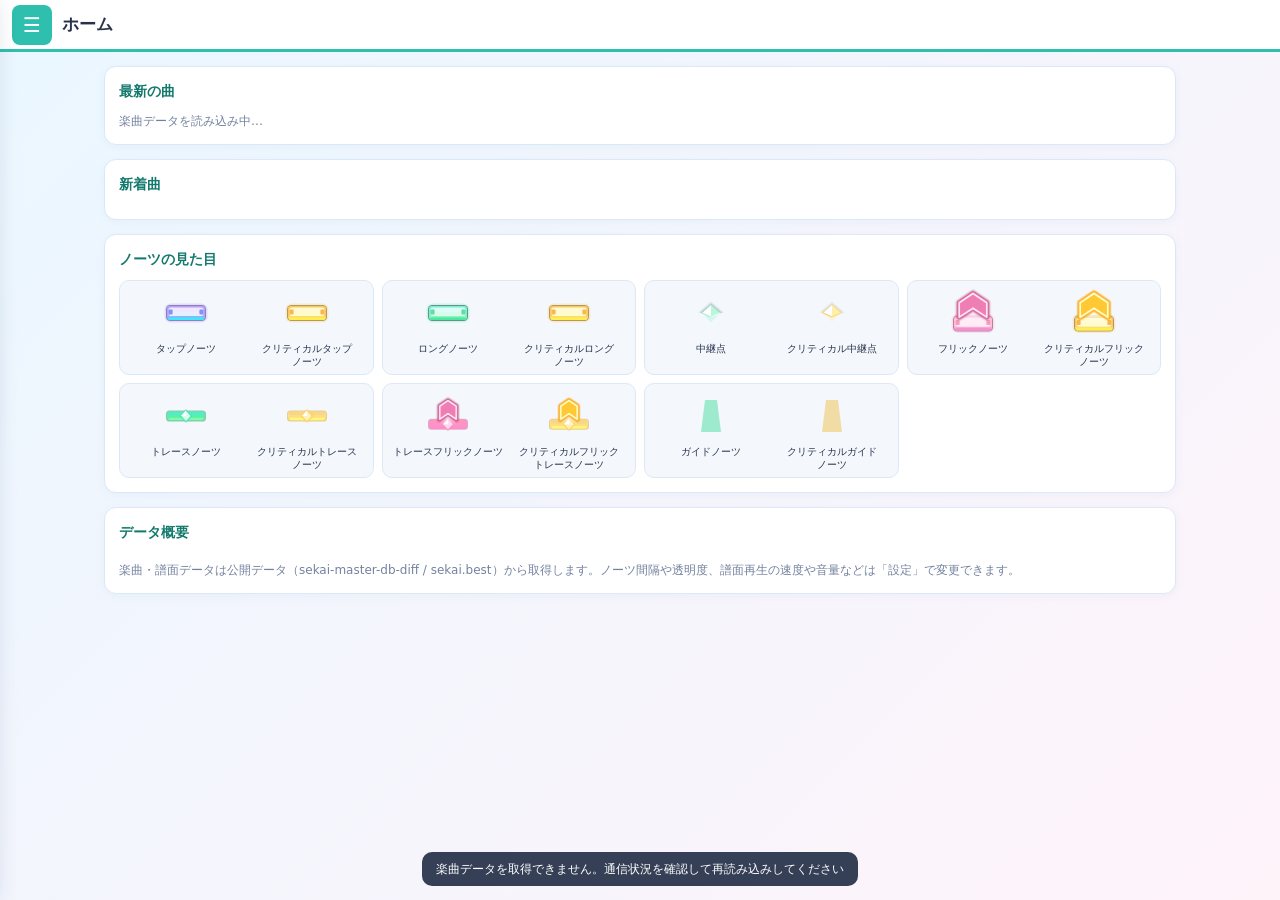
==== commit 5f2d9055: "Add files via upload" ====
--- a/document.html
+++ b/document.html
@@ -41,7 +41,7 @@
       .rc img{width:100%;aspect-ratio:1;border-radius:10px;object-fit:cover;background:#eef}
       .rc b{font-size:12px;line-height:1.3;overflow:hidden;display:-webkit-box;-webkit-line-clamp:2;-webkit-box-orient:vertical}
       #s-list{display:flex;flex-direction:column;height:calc(100dvh - 52px - 28px);min-height:440px}
-      .tb{display:grid;grid-template-columns:repeat(auto-fit,minmax(150px,1fr));gap:8px;margin-bottom:6px}
+      .tb{display:grid;gap:8px;margin-bottom:6px}.tbr{display:flex;flex-wrap:nowrap;gap:6px;min-width:0}.tbr select{flex:1 1 0;min-width:0;padding:8px 6px;text-overflow:ellipsis}.tbr #unit{flex-grow:1.6}.tbr button{flex:none;white-space:nowrap;padding:8px 10px}@media(max-width:420px){.tbr{gap:4px}.tbr select,.tbr button{font-size:12px}.tbr select{padding:8px 3px 8px 6px}.tbr button{padding:8px 7px}.tbr #unit{flex-grow:1.25}}
       #list{position:relative;flex:1;min-height:0;overflow:auto;background:#fff;border:1px solid var(--ln);border-radius:12px}
       .it{position:absolute;left:0;right:0;height:68px;display:flex;gap:10px;align-items:center;padding:8px 10px;border-bottom:1px solid var(--ln);text-decoration:none;color:inherit}
       .it:hover{background:#e9f8f5}.it img{width:50px;height:50px;border-radius:8px;flex:none;background:#eef}
@@ -52,7 +52,7 @@
       .dbtn{display:flex;flex-direction:column;border-radius:12px;padding:12px 14px;color:#fff;text-decoration:none;background:var(--c)}
       .dbtn b{font-size:15px}.dbtn span{font-size:26px;font-weight:800;line-height:1.2}.dbtn small{color:#fffd}
       .cbar{display:flex;flex-wrap:wrap;gap:8px 12px;align-items:center;margin:10px 0}
-      #s-chart{display:flex;flex-direction:column;height:calc(100dvh - 80px);min-height:560px}#s-chart>.card{flex:none}#chart{flex:1;min-height:260px;overflow:auto;background:#111827;border-radius:12px;color:#c4d2e4}
+      #s-chart{display:flex;flex-direction:column;height:calc(100dvh - 80px);min-height:560px}#s-chart>.card{flex:none}#s-chart>#bk{align-self:flex-start;flex:none}#chart{flex:1;min-height:260px;overflow:auto;background:#111827;border-radius:12px;color:#c4d2e4}
       .msg{padding:30px}#chart img.sv{display:block;height:auto}
       #p-settings h2{font-size:16px;margin:0 0 14px}
       #p-settings h3{font-size:13px;margin:20px 0 14px;padding-bottom:6px;border-bottom:1px solid var(--ln)}
@@ -84,6 +84,45 @@
             .lgv{display:flex;align-items:center;justify-content:center;width:64px;height:52px;flex:none}
             .lgv svg{display:block;overflow:visible}
             .lgn{font-size:10px;line-height:1.3;color:var(--ink);word-break:keep-all;overflow-wrap:anywhere}
+      .msg:has(>.pgs){display:grid;place-items:center;min-height:100%;background:radial-gradient(60% 50% at 50% 45%,#2fbfae24,transparent 70%)}
+      .pgs{--v:0%;width:min(100%,380px);padding:22px 22px 18px;border-radius:20px;text-align:left;color:#dbe6f5;background:linear-gradient(160deg,#1d2c47,#141d31);border:1px solid #2d4163;box-shadow:0 18px 48px #0009,inset 0 1px 0 #ffffff14}
+      .pgh{display:flex;align-items:flex-end;justify-content:space-between;gap:12px;margin-bottom:14px}
+      .pgp{font-size:36px;font-weight:800;line-height:1;letter-spacing:-.02em;font-variant-numeric:tabular-nums;color:#fff}.pgp small{margin-left:2px;font-size:15px;color:#8ef0e2}
+      .pgn{padding:2px 10px;border-radius:999px;background:#2fbfae26;color:#8ef0e2;font-size:12px;font-weight:700;white-space:nowrap}
+      .pgb{position:relative;height:8px;border-radius:99px;background:#24344f;overflow:hidden}
+      .pgb i{position:absolute;inset:0 auto 0 0;width:var(--v);border-radius:inherit;overflow:hidden;background:linear-gradient(90deg,#2fbfae,#5eead4 50%,#8ab4ff);transition:width .7s cubic-bezier(.22,1,.36,1)}
+      .pgb i::after{content:"";position:absolute;inset:0;background:linear-gradient(100deg,transparent 30%,#ffffff70 50%,transparent 70%);transform:translateX(-100%);animation:pgsh 1.6s ease-in-out infinite}
+      .pgs ol{display:grid;grid-template-columns:repeat(4,1fr);margin:18px 0 0;padding:0;list-style:none}
+      .pgs li{position:relative;display:flex;flex-direction:column;align-items:center;gap:6px;font-size:11px;color:#6f84a6;transition:color .3s}
+      .pgs li::before{content:"";position:absolute;top:8px;right:50%;width:100%;height:2px;background:#2a3b58;transition:background .4s}.pgs li:first-child::before{display:none}
+      .pgs li span{position:relative;z-index:1;width:18px;height:18px;border-radius:50%;background:#1a2740;border:2px solid #34496b;transition:background .3s,border-color .3s}
+      .pgs li.ok{color:#9fe8dc}.pgs li.ok::before,.pgs li.on::before{background:var(--acc)}.pgs li.ok span{background:var(--acc);border-color:var(--acc)}
+      .pgs li.ok span::after{content:"";position:absolute;left:4px;top:0;width:4px;height:8px;border:solid #0d2a27;border-width:0 2px 2px 0;transform:rotate(45deg)}
+      .pgs li.on{color:#fff;font-weight:700}.pgs li.on span{border-color:#5eead4;animation:pgr 1.4s ease-out infinite}
+      .pgt{margin:14px 0 0;min-height:2.9em;font-size:13px;line-height:1.5;color:#c4d2e4}
+      @keyframes pgsh{to{transform:translateX(100%)}}@keyframes pgr{0%{box-shadow:0 0 0 0 #5eead480}100%{box-shadow:0 0 0 9px #5eead400}}
+      @media(prefers-reduced-motion:reduce){.pgb i,.pgs li,.pgs li span,.pgs li::before{transition:none}.pgb i::after,.pgs li.on span{animation:none}}
+      .kc-t .fld{margin-bottom:8px}
+      .kc-act{display:flex;flex-wrap:wrap;gap:8px;margin:4px 0 0}
+      button.kc-danger{background:#fde8ee;color:#b0213f}
+      .kc-box{margin:14px 0 0;padding:14px;border:1px solid var(--ln);border-radius:12px;background:var(--bg2)}
+      .kc-hd{display:flex;justify-content:space-between;align-items:flex-end;gap:12px;margin-bottom:10px}
+      .kc-pc{font-size:32px;font-weight:800;line-height:1;font-variant-numeric:tabular-nums;color:#13796d}.kc-pc small{font-size:14px;color:var(--mut)}
+      .kc-tx{font-size:12px;color:var(--mut);overflow-wrap:anywhere}
+      .kc-bar{--v:0%;position:relative;height:10px;border-radius:99px;background:var(--ln);overflow:hidden}
+      .kc-bar i{position:absolute;inset:0 auto 0 0;width:var(--v);border-radius:inherit;background:linear-gradient(90deg,var(--acc),#5eead4);transition:width .25s;overflow:hidden}
+      .kc-bar.run i::after{content:"";position:absolute;inset:0;background:linear-gradient(100deg,transparent 30%,#fffa 50%,transparent 70%);transform:translateX(-100%);animation:kcsh 1.4s ease-in-out infinite}
+      .kc-bar.del i{background:linear-gradient(90deg,#ec4264,#f59bb0)}
+      .kc-rows{display:grid;gap:8px;margin:14px 0 8px}
+      .kc-row{display:grid;grid-template-columns:8em 1fr 9em;gap:10px;align-items:center;font-size:12px}
+      .kc-row .kc-bar{height:6px}.kc-row b{font-variant-numeric:tabular-nums;text-align:right;font-weight:700}
+      .kc-us{display:flex;height:12px;border-radius:99px;overflow:hidden;background:var(--ln);margin:10px 0 12px}.kc-us i{display:block;height:100%}
+      .kc-dot{display:inline-block;width:10px;height:10px;border-radius:50%;margin-right:6px}
+      #kcSk{margin-top:8px;font-size:12px}#kcSk ul{margin:6px 0 0;padding-left:18px;max-height:160px;overflow:auto}
+      .kc-top{position:fixed;top:52px;left:0;right:0;z-index:21;height:3px;pointer-events:none;background:#2fbfae26}.kc-top i{display:block;height:100%;width:var(--v,0%);background:linear-gradient(90deg,var(--acc),#8ab4ff);transition:width .25s}.kc-top.del i{background:#ec4264}
+      @keyframes kcsh{to{transform:translateX(100%)}}
+      @media(prefers-reduced-motion:reduce){.kc-bar i,.kc-top i{transition:none}.kc-bar.run i::after{animation:none}}
+      @media(max-width:480px){.kc-row{grid-template-columns:6.5em 1fr 7.5em}}
     </style>
   </head>
   <body>
@@ -92,6 +131,7 @@
       <h1 id="ttl">ホーム</h1>
     </header>
     <div id="scrim" hidden=""></div>
+    <div id="kcTop" class="kc-top" hidden><i></i></div>
     <nav id="nav" aria-label="メインメニュー" inert="">
       <header>
         <span>♪ プロセカ 譜面ビューア</span>
@@ -134,13 +174,15 @@
               aria-label="曲を検索"
               style="grid-column:1/-1"
             />
-            <select id="unit" aria-label="ユニット"></select>
-            <select id="sort" aria-label="並び替え">
-              <option value="date">公開日時順</option>
-              <option value="level">レベル順</option>
-            </select>
-            <select id="dsel" aria-label="レベル順の難易度" hidden=""></select>
-            <button id="ord" class="g"></button>
+            <div class="tbr">
+              <select id="unit" aria-label="ユニット"></select>
+              <select id="sort" aria-label="並び替え">
+                <option value="date">公開日時順</option>
+                <option value="level">レベル順</option>
+              </select>
+              <select id="dsel" aria-label="レベル順の難易度" hidden=""></select>
+              <button id="ord" class="g"></button>
+            </div>
           </div>
           <div class="mut" id="cnt" style="margin-bottom:4px"></div>
           <div id="list" tabindex="0" aria-label="曲の一覧">
@@ -157,12 +199,12 @@
           </div>
         </div>
         <div id="s-chart" hidden="">
-          <div class="card">
+          <a class="btn g" id="bk" href="#songs">‹ 難易度選択に戻る</a>
+          <div class="card" style="margin-top:12px">
             <div class="info" id="cinfo"></div>
             <div class="cbar">
-              <a class="btn g" id="bk" href="#songs">‹ 難易度選択に戻る</a>
-              <button id="goR">拡大表示（別タブ）</button>
-              <button id="goP">プレイ画面で再生（別タブ）</button>
+              <button id="goR">拡大表示</button>
+              <button id="goP">譜面再生</button>
               <button id="dlSvg" class="g">SVGで保存</button>
               <button id="dlPng" class="g">PNGで保存</button>
             </div>
@@ -223,7 +265,9 @@
             </div>
           </div>
           <button id="rst" class="g">初期設定に戻す</button>
-          <p class="mut">変更は自動で保存され、譜面の表示に反映されます。</p>
+          <p class="mut">
+            変更は自動で保存され、譜面・拡大表示・譜面再生に反映されます。拡大表示や再生画面で変えた内容も、ここに反映されます。
+          </p>
         </div>
         <div class="card">
           <h2>プレビュー（スライドノーツ・ガイドノーツ）</h2>
@@ -242,7 +286,7 @@
                   <span>再生速度</span>
                   <b id="plRateV"></b>
                 </label>
-                <input id="plRate" type="range" min="0.25" max="1" step="0.05" />
+                <input id="plRate" type="range" min="0.25" max="1" step="0.01" />
               </div>
               <div class="fld">
                 <label for="plRk"><span>再生速度を変えたとき</span></label>
@@ -284,14 +328,17 @@
                   <span>ノーツ速度</span>
                   <b id="plSpdV"></b>
                 </label>
-                <input id="plSpd" type="range" min="1" max="16" step="0.5" />
+                <input id="plSpd" type="range" min="1" max="12" step="0.01" />
               </div>
               <div class="fld">
                 <label for="plAp">
-                  <span>ノーツ表示開始位置（手前⇔奥）</span>
+                  <span>ノーツ表示開始位置（レーン奥から）</span>
                   <b id="plApV"></b>
                 </label>
-                <input id="plAp" type="range" min="20" max="100" step="5" />
+                <input id="plAp" type="range" min="0" max="100" step="1" />
+                <div class="mut">
+                  画面上のレーンの縦方向で、奥から何%の位置からノーツを表示するかを指定します（0%＝最奥から表示、30%＝奥から30%の位置から表示）。3D上の距離の割合ではなく、画面に映るレーンの長さに対する割合です。
+                </div>
               </div>
               <div class="fld sw">
                 <label>
@@ -307,6 +354,43 @@
           <p class="mut">
             再生画面でボーカルを切り替えても、その譜面を開いている間だけの変更です（デフォルトボーカルは変わりません）。
           </p>
+        </div>
+        <div class="card" id="kc">
+          <h2>オフライン用キャッシュ</h2>
+          <div class="psg">
+            <div class="kc-t">
+              <h3>保存するデータ</h3>
+              <div class="fld sw"><label><span>ジャケット画像</span><input id="kcC-jacket" type="checkbox" /></label></div>
+              <div class="fld sw"><label><span>譜面データ</span><input id="kcC-chart" type="checkbox" /></label></div>
+              <div class="fld sw"><label><span>音源</span><input id="kcC-audio" type="checkbox" /></label></div>
+              <p class="mut">音源は1曲あたりの容量が大きく、全曲を保存すると数GBになることがあります。10〜15秒以上データが届かない項目はタイムアウトとしてスキップし、残りの保存を続けます。</p>
+            </div>
+            <div class="kc-t">
+              <h3>自動更新</h3>
+              <div class="fld sw"><label><span>新しい曲を自動で保存</span><input id="kcAuto" type="checkbox" /></label></div>
+              <p class="mut">オンにすると、ページを開いたときに新しく公開された曲を、左で選んだデータの分だけ自動で保存します。オンにする前から公開されていた曲は「一括保存」で保存してください。</p>
+            </div>
+          </div>
+          <div class="kc-act">
+            <button id="kcGo">未保存のデータを一括保存</button>
+            <button id="kcStop" class="g" hidden>中止</button>
+            <button id="kcDel" class="kc-danger">キャッシュを完全削除</button>
+          </div>
+          <div class="kc-box" id="kcP" hidden>
+            <div class="kc-hd">
+              <div class="kc-pc"><span id="kcPc">0</span><small>%</small></div>
+              <div class="kc-tx" id="kcTx" style="text-align:right"></div>
+            </div>
+            <div class="kc-bar run" id="kcBar" role="progressbar" aria-label="全体の進捗" aria-valuemin="0" aria-valuemax="100" aria-valuenow="0"><i></i></div>
+            <div class="kc-rows" id="kcCats"></div>
+            <div class="kc-tx" id="kcCur"></div>
+            <details id="kcSk" hidden><summary></summary><ul></ul></details>
+          </div>
+          <div class="kc-box">
+            <h3 style="margin-bottom:6px">使用容量</h3>
+            <div id="kcUb"><span class="mut">計算中…</span></div>
+          </div>
+          <p class="mut" id="kcMsg" role="status"></p>
         </div>
       </section>
     </main>
@@ -521,9 +605,18 @@
             };
             /* ---------- ノーツ描画（ゲーム内デザインを再現したSVG） ---------- */
             const LW=20,PL=46,PR=104,COLW=PL+12*LW+PR,TOP=30;
-            const C={tap:['#eaf0ff','#9c8be8','#8fa4f7'],long:['#e5fbee','#4fd9a0','#4fd9a0'],flick:['#ffeaf0','#ee7a98','#f4a3b6'],crit:['#fff7da','#f1b42e','#f6c84a'],dmg:['#efe5fa','#6f43a8','#8d63c4'],unknown:['#ffe0e0','#dc5555','#b82e2e']};
-            const body=(x,y,w,k,a=1,h=14)=>{const c=C[k];return`<g opacity="${a}"><rect x="${x-2}" y="${y-h/2-2}" width="${w+4}" height="${h+4}" rx="8" fill="${c[1]}" opacity=".25"/><rect x="${x}" y="${y-h/2}" width="${w}" height="${h}" rx="6" fill="${c[0]}" stroke="${c[1]}" stroke-width="2"/>${k==='tap'&&h>8?`<rect x="${x+2}" y="${y+h/2-3.5}" width="${w-4}" height="3" rx="1.5" fill="#43dcf3"/>`:''}${h>8?`<rect x="${x+3}" y="${y-3}" width="4" height="6" rx="1" fill="${c[2]}"/><rect x="${x+w-7}" y="${y-3}" width="4" height="6" rx="1" fill="${c[2]}"/>`:''}</g>`};
-            const gem=(x,y,k)=>{const f=k==='crit'?['#f8d24f','#d9981a']:k==='flick'?['#f598b1','#d85a82']:['#6fe3b8','#27b185'];return`<polygon points="${x},${y-7} ${x+6.5},${y} ${x},${y+7} ${x-6.5},${y}" fill="${f[0]}" stroke="${f[1]}" stroke-width="1.5"/><polygon points="${x},${y-7} ${x-6.5},${y} ${x},${y}" fill="#fff" opacity=".8"/>`};
+            const C={tap:['#b9a0f5','#efe6ff','#e3f1ff','#8fb4fb','#3de8fa','#8591f5','#7a52a0'],long:['#7aeed8','#dcfcf4','#d8fcea','#8cf5c4','#4ee89a','#5edea3','#2f6f5a'],flick:['#ffc0d6','#ffecf3','#fdecf6','#f4aadd','#f58fd0','#f69bbe','#a05a7a'],crit:['#f6c869','#fffbd0','#fffccc','#f8e272','#ffee4d','#fdb64c','#9a7a1e'],dmg:['#a98bd0','#efe5fa','#e2d3f4','#8d63c4','#6f43a8','#8d63c4','#4a2d73'],unknown:['#ff9a9a','#ffe0e0','#ffd0d0','#dc5555','#b82e2e','#b82e2e','#6a1a1a']}; /* ノーツスキン（実機の選択画面）の配色：[枠上,面上,面下,帯上,帯下,端の印,外側の影] */
+            const body=(x,y,w,k,a=1,h=14)=>{const c=C[k]||C.unknown,t=y-h/2,r=Math.min(3.4,h*.24),i=Math.max(1,h*.1),cw=h*.3,f=n=>+n.toFixed(2);
+             return`<g opacity="${a}"><rect x="${x-2.5}" y="${f(t-2.5)}" width="${w+5}" height="${h+5}" rx="${f(r+2.5)}" fill="${c[5]}" opacity=".24"/><rect x="${x-1}" y="${f(t-1)}" width="${w+2}" height="${h+2}" rx="${f(r+1)}" fill="${c[6]}" opacity=".7"/><rect x="${x}" y="${f(t)}" width="${w}" height="${h}" rx="${f(r)}" fill="${c[3]}"/><path d="M${x} ${f(t+h*.74)}V${f(t+r)}Q${x} ${f(t)} ${f(x+r)} ${f(t)}H${f(x+w-r)}Q${x+w} ${f(t)} ${x+w} ${f(t+r)}V${f(t+h*.74)}Z" fill="${c[0]}"/><rect x="${f(x+1)}" y="${f(t+h*.82)}" width="${f(w-2)}" height="${f(h*.18)}" rx="${f(r*.5)}" fill="${c[4]}"/><rect x="${f(x+i)}" y="${f(t+i)}" width="${f(w-2*i)}" height="${f(h*.62)}" rx="${f(r*.7)}" fill="${c[1]}"/><rect x="${f(x+i+1)}" y="${f(t+h*.42)}" width="${f(w-2*i-2)}" height="${f(h*.3)}" rx="${f(r*.4)}" fill="${c[2]}" opacity=".85"/><rect x="${f(x+i)}" y="${f(t+h*.25)}" width="${f(cw)}" height="${f(h*.36)}" rx="1" fill="${c[5]}"/><rect x="${f(x+w-i-cw)}" y="${f(t+h*.25)}" width="${f(cw)}" height="${f(h*.36)}" rx="1" fill="${c[5]}"/></g>`};
+            const GM={crit:['#ffd24a','#fff1c4'],flick:['#ff8fbf','#ffd9ee'],long:['#4fe0b0','#d5fff0']}; /* 宝石：[縁と光彩, 右の面]（左の面は白） */
+            /* 中継点：ゲーム画面の宝石（八面体）と同じ形。上の四角錐は左面が白・右面が淡色、下は逆さ四角錐、上の縁のまわりに影。寸法はゲーム画面の値（幅.88・上.405・手前+.2・下+.475マス）を1マス=LW で換算 */
+            const GG={long:['#b8f7d7','#a8f0d6','#ecfff7','10,120,85','150,240,215'],crit:['#fff0a8','#ffc649','#ffd870','200,140,10','255,238,160'],flick:['#ffc9e1','#ff8fbf','#ffc4de','190,50,110','255,180,215']}; /* [右面,左下の縁,右下の縁,上の影RGB,下の錐RGB] */
+            const gemG=(x,y,k)=>{
+             const c=GG[k]||GG.long,w=.44*LW,t=.405*LW,f=.2*LW,b=.475*LW,r=v=>+v.toFixed(2),P=p=>p.map(q=>r(q[0])+','+r(q[1])).join(' '),pg=(p,a)=>`<polygon points="${P(p)}" ${a}/>`,ln=(p,c)=>`<polyline points="${P(p)}" fill="none" stroke="${c}"/>`;
+             return[[1.5,.07],[1.34,.1],[1.18,.14]].map(([m,a])=>pg([[x,y-t*m*.96],[x+w*m,y-.02*LW],[x,y+f*.9],[x-w*m,y-.02*LW]],`fill="rgb(${c[3]})" fill-opacity="${a}"`)).join('')
+              +pg([[x-w,y],[x,y+f],[x+w,y],[x,y+b]],`fill="rgb(${c[4]})" fill-opacity=".32"`)+pg([[x,y-t],[x,y+f],[x-w,y]],'fill="#fff"')+pg([[x,y-t],[x+w,y],[x,y+f]],`fill="${c[0]}"`)
+              +ln([[x-w,y],[x,y+f]],c[1])+ln([[x,y+f],[x+w,y]],c[2])};
+            const gem=(x,y,k,g)=>{if(g)return gemG(x,y,k);const f=GM[k]||GM.long;return`<polygon points="${x},${y-7.2} ${x+6.8},${y} ${x},${y+7.2} ${x-6.8},${y}" fill="${f[0]}" opacity=".4"/><polygon points="${x},${y-5.6} ${x+5.2},${y} ${x},${y+5.6} ${x-5.2},${y}" fill="${f[1]}" stroke="${f[0]}" stroke-width="1"/><polygon points="${x},${y-5.6} ${x-5.2},${y} ${x},${y}" fill="#fff"/>`};
              /* ---------- フリック矢印（外部画像なし・SVGで描画） ----------
                 元の notes_flick_arrow*.png を計測して再現：単色の塗り・淡色リング(太さ8)・濃い縁(4.2)・外側のぼかし影・下へ伸びる白いトレイル。
                 下の座標はすべて元PNGのピクセル座標。従来のimage要素(meet)と同じ位置・縮尺で配置するので、サイズ・向きは従来と同一。
@@ -576,7 +669,8 @@
              };
             /* Trace body only; flick-trace arrows are rendered with the same sprite
                as ordinary flick notes so the silhouette and direction match. */
-            const trc=(x,y,w,cr,fl,d=0,alpha=1)=>{const c=cr?['#fff3c2','#e0a21a']:fl?['#ffe3ec','#ee7a98']:['#dff7ec','#27b185'];return`<g opacity="${alpha}"><rect x="${x}" y="${y-4}" width="${w}" height="8" rx="4" fill="${c[0]}" stroke="${c[1]}" stroke-width="2"/>${gem(x+w/2,y,cr?'crit':fl?'flick':'long')}</g>`};
+            const TC={long:['#58f0a9','#52edc6','#81faa7','#2f8f6e'],crit:['#fdde85','#fad584','#fff775','#d6a52a'],flick:['#ff92c7','#ff95be','#ff8dcc','#c85c98']}; /* トレースの棒：[中,上,下,影] */
+            const trc=(x,y,w,cr,fl,d=0,alpha=1)=>{const k=cr?'crit':fl?'flick':'long',c=TC[k];return`<g opacity="${alpha}"><rect x="${x-1}" y="${y-5.5}" width="${w+2}" height="11" rx="3.6" fill="${c[3]}" opacity=".5"/><rect x="${x}" y="${y-4.5}" width="${w}" height="9" rx="3" fill="${c[0]}"/><rect x="${x+1.5}" y="${y-3.9}" width="${w-3}" height="3.2" rx="1.6" fill="${c[1]}"/><rect x="${x+1.5}" y="${y+1.7}" width="${w-3}" height="2.4" rx="1.2" fill="${c[2]}"/>${gem(x+w/2,y,k)}</g>`};
             /* SUS directional は「見た目のフリック」と「スライド曲線制御」を兼ねる。
                1/3/4 は表示するフリック矢印、2/5/6 はスライド区間の曲線制御。
                曲線制御の方向値を、画面上の矢印角度として誤表示しない。 */
@@ -587,15 +681,20 @@
               curve[0][1]*u2*u+3*curve[1][1]*u2*t+3*curve[2][1]*u*t2+curve[3][1]*t2*t
             ]};
             /* 時間軸が上下どちら向きでも、指定Yに対応するBezier上のXを二分探索する。 */
-            const cubicXAtY=(curve,y)=>{
-              const y0=curve[0][1],y1=curve[3][1];
-              if(Math.abs(y1-y0)<1e-9)return(curve[0][0]+curve[3][0])/2;
-              let lo=0,hi=1;
-              for(let i=0;i<36;i++){
-                const mid=(lo+hi)/2,py=cubicPoint(curve,mid)[1];
-                if((y1>y0&&py<y)||(y1<y0&&py>y))lo=mid;else hi=mid;
+            const cubicXAtY=(c,y)=>{
+              const y0=c[0][1],d=c[3][1]-y0;
+              if(Math.abs(d)<1e-9)return(c[0][0]+c[3][0])/2;
+              const f=(y-y0)/d,A=(c[1][1]-y0)/d,B=(c[2][1]-y0)/d;
+              let lo=0,hi=1,t=f<0?0:f>1?1:f;
+              for(let i=0;i<24;i++){
+                const u=1-t,v=3*u*u*t*A+3*u*t*t*B+t*t*t-f;
+                if(Math.abs(v)<1e-7)break;
+                if(v<0)lo=t;else hi=t;
+                const dv=3*(u*u*A+2*u*t*(B-A)+t*t*(1-B)),n=t-v/dv;
+                t=dv>1e-9&&n>lo&&n<hi?n:(lo+hi)/2;
               }
-              return cubicPoint(curve,(lo+hi)/2)[0];
+              const u=1-t;
+              return c[0][0]*u*u*u+3*c[1][0]*u*u*t+3*c[2][0]*u*t*t+c[3][0]*t*t*t;
             };
             const slideChainPath=edges=>{
               if(!edges.length)return'';
@@ -605,6 +704,21 @@
               const last=edges[edges.length-1].right;d+=`L${f(last[3][0])},${f(last[3][1])}`;
               for(let i=edges.length-1;i>=0;i--){const p=edges[i].right;d+=`C${f(p[2][0])},${f(p[2][1])} ${f(p[1][0])},${f(p[1][1])} ${f(p[0][0])},${f(p[0][1])}`}
               return d+'Z';
+            };
+            /* ---------- ロングノーツ本体：ゲーム画面（slideBody）と同じ重ね方 ----------
+               外側の暗線 → 本体（不透明度.85） → 縁ほど明るい帯 → 内側の明線。各層の不透明度にスライド透明度を掛けて重ねる。
+               ベジェ曲線は制御点を左右で内挿すると「縁から一定割合の位置の曲線」になるので、帯も同じ曲線で作れる。 */
+            const SB={long:['107,229,188','168,235,200'],crit:['234,226,153','238,233,180']},SBN=8;let SL_N=0;
+            const slideArt=(es,ring,cr,sl)=>{
+             if(sl<=0)return'';
+             const[c0,c1]=SB[cr?'crit':'long'],r=v=>+v.toFixed(2),o=v=>+v.toFixed(3),id='sb'+SL_N++,pt=p=>r(p[0])+','+r(p[1]),L=e=>e.left,R=e=>e.right;
+             const run=A=>{let d='M'+pt(A(es[0])[0]);for(const e of es){const p=A(e);d+=`C${pt(p[1])} ${pt(p[2])} ${pt(p[3])}`}return d};
+             const band=(A,B,q)=>{const M=es.map(e=>{const a=A(e),b=B(e);return a.map((p,i)=>[p[0]+(b[i][0]-p[0])*q,p[1]+(b[i][1]-p[1])*q])});
+              let d=run(A)+'L'+pt(M[M.length-1][3]);for(let i=M.length-1;i>=0;i--)d+=`C${pt(M[i][2])} ${pt(M[i][1])} ${pt(M[i][0])}`;return d+'Z'};
+             const edge=run(L)+run(R);
+             let s=`<path d="${edge}" fill="none" stroke="rgb(0,10,20)" stroke-opacity="${o(.55*sl)}" stroke-width="1.2"/><path d="${ring}" fill="rgb(${c0})" fill-opacity="${o(.85*sl)}"/>`,pv=0;
+             for(let j=1;j<SBN;j++){const q=.5*(SBN-j)/SBN,mix=.73*Math.pow((j+.5)/SBN,1.7),a=(1-(1-mix)/(1-pv))*sl;pv=mix;s+=`<path d="${band(L,R,q)+band(R,L,q)}" fill="rgb(${c1})" fill-opacity="${o(a)}"/>`}
+             return s+`<clipPath id="${id}"><path d="${ring}"/></clipPath><path d="${edge}" fill="none" stroke="#fff" stroke-opacity="${o(.3*sl)}" stroke-width="2" clip-path="url(#${id})"/>`;
             };
             /* ---------- レイアウト & SVG生成 ---------- */
             function render(S,ppb,BPC,R0=0,RN=0,settings={}){
@@ -674,7 +788,7 @@
               for(let c=Math.max(0,Math.floor((ch.c0-m0)/BPC+1e-9));c<=Math.min(nc-1,Math.floor((ch.c1-m0)/BPC+1e-9));c++){
                 const edges=ch.segs.map(([a,b])=>makeSlideEdge(a,b,c));
                 const path=slideChainPath(edges);
-                if(path)cols[c].p.push(`<path d="${path}" fill="${cr?'#f0c45c':'#55dfa7'}" opacity="${ch.s.deco?guideOpacity:slideOpacity}"/>`);
+                if(path)cols[c].p.push(ch.s.deco?`<path d="${path}" fill="${cr?'#f0c45c':'#55dfa7'}" opacity="${guideOpacity}"/>`:slideArt(edges,path,cr,slideOpacity));
                 /* Visible relays are placed by evaluating the actual Bézier edges.
                    This also covers a relay which itself carries curve-control data. */
                 ch.relays.forEach(m=>{
@@ -685,7 +799,7 @@
                   const xc=(xl+xr)/2,cm=crit(m);
                   drawnRelays.add(m);
                   /* A relay control point is a path marker, never a red flick body. */
-                  cols[c].a.push(gem(xc,ym,cm?'crit':'long'));
+                  cols[c].a.push(gem(xc,ym,cm?'crit':'long',1));
                 });
               }
              });
@@ -720,7 +834,7 @@
                 if(n.t===5||n.t===0||n.t===4)return;
                 if(n.t===3){
                   cnt.relay++;combo++;if(tr)cnt.trace++;
-                  if(!drawnRelays.has(n))cols[c].a.push(gem(X(n)+n.w*LW/2,y,cr?'crit':'long'));
+                  if(!drawnRelays.has(n))cols[c].a.push(gem(X(n)+n.w*LW/2,y,cr?'crit':'long',1));
                   return;
                 }
                 if(n.t!==1&&n.t!==2)return;
@@ -783,7 +897,7 @@
              const tp=k=>ic(body(1,24,38,k),20,24),
                    fk=k=>ic(body(1,24,38,k)+arrow(20,24,2,0,k==='crit'?'crit':'flick'),20,13.5),
                    tr=(cr,fl)=>ic(trc(4,37,38,cr,fl)+(fl?arrow(23,37,1,0,cr?'crit':'flick'):''),23,fl?28.7:37),
-                   gm=k=>ic(gem(15,20,k),15,20),
+                   gm=k=>ic(gem(15,20,k,1),15,20),
                    gd=cr=>ic(`<path d="M7 33L11 1H23L27 33Z" fill="${cr?'#f0c45c':'#55dfa7'}" opacity=".55"/>`,17,17);
              const wb=n=>n.replace(/(クリティカル|フリック|トレース|ロング|タップ|ガイド)(?=.)/g,'$1<wbr>');
              const P=[
@@ -804,9 +918,11 @@
              }
              return new TextDecoder('utf-8').decode(buf).replace(/^\uFEFF/,'');
             }
-            async function fetchSUS(groups){
+            async function fetchSUS(groups,on=()=>{}){
              const fails=[],controllers=[];let svgHit=null;cancel=()=>controllers.forEach(c=>c.abort());
-             for(const urls of groups){
+             for(const[gi,urls]of groups.entries()){
+              const lbl=gi?`（配信元 ${gi+1}/${groups.length}）`:'';
+              on(0,gi?`別の配信元で再試行しています${lbl}`:'譜面データの配信元に接続しています');
               try{
                /* SVGは候補として保持するだけ。すべてのSUS候補より先に採用しない。 */
                const hit=await Promise.any(urls.map(async u=>{
@@ -814,7 +930,7 @@
                 try{
                  let r;try{r=await fetch(u,{signal:c.signal,credentials:'omit',referrerPolicy:'no-referrer'})}catch(e){fails.push(e.name==='AbortError'?'timeout':'通信/CORS');throw e}
                  if(!r.ok){fails.push('HTTP '+r.status);throw new Error('HTTP '+r.status)}
-                 const text=await decodeResponse(r),type=(r.headers.get('content-type')||'').toLowerCase();
+                 on(1,'譜面データをダウンロードしています'+lbl);const text=await decodeResponse(r),type=(r.headers.get('content-type')||'').toLowerCase();
                  if(isSUS(text))return{kind:'sus',t:text,u};
                  if(type.includes('svg')||/^\s*<svg[\s>]/i.test(text)){if(!svgHit)svgHit={kind:'svg',t:text,u};fails.push('SVG（解析用テキストではありません）');throw new Error('SVG fallback')}
                  fails.push('譜面形式不一致');throw new Error('unknown chart format');
@@ -865,19 +981,49 @@
             /* ================= App (3 pages: home / songs / settings) ================= */
             const DN={easy:'EASY',normal:'NORMAL',hard:'HARD',expert:'EXPERT',master:'MASTER',append:'APPEND'};
             const UNITS=[['all','すべてのユニット'],['vocaloid','VIRTUAL SINGER'],['light_music_club','Leo/need'],['idol','MORE MORE JUMP!'],['street','Vivid BAD SQUAD'],['theme_park','ワンダーランズ×ショウタイム'],['school_refusal','25時、ナイトコードで。'],['other','その他']];
-            const PREF_KEY='sekaiChartViewer.settings.v1',DEF={zm:36,bpc:8,sl:34,gd:12,mirror:false},BPCS=[4,6,8,12,16,24,32];
+            function stepperInit(spec,dark){
+              var d=document,c=dark?{b:'#2a3d57',t:'#e5edf7',v:'#0f1a2b',vt:'#8ef0e2',s:'0 1px 3px #0009',o:'#344b66'}:{b:'#f4f8fd',t:'#27324a',v:'#dde8f6',vt:'#27324a',s:'0 1px 4px #27324a33',o:'#dde8f6'},st=d.createElement('style');
+              st.textContent='.stp{display:flex;gap:6px;justify-content:center;align-items:stretch;margin-top:4px}'
+                +'.stp button{flex:1 1 0;min-width:0;max-width:64px;height:42px;padding:0;border:1px solid '+c.o+';border-radius:10px;background:'+c.b+';color:'+c.t+';font-family:inherit;font-size:15px;font-weight:800;line-height:1;box-shadow:'+c.s+';cursor:pointer;touch-action:manipulation;-webkit-tap-highlight-color:transparent}'
+                +'.stp button.sm{font-size:12px}.stp button.xs{font-size:10px}'
+                +'.stp button:active{transform:translateY(1px);box-shadow:none}.stp button:disabled{opacity:.35;cursor:default;transform:none}'
+                +'.stp b,.stp .value{flex:1.7 1 0;min-width:0;max-width:104px;display:flex;align-items:center;justify-content:center;padding:0 2px;border-radius:10px;background:'+c.v+';color:'+c.vt+';font-size:15px;font-weight:400;font-variant-numeric:tabular-nums;white-space:nowrap}';
+              d.head.appendChild(st);
+              Object.keys(spec).forEach(function(id){
+                var inp=d.getElementById(id),lab=d.querySelector('label[for="'+id+'"]');
+                if(!inp||!lab)return;
+                var ds=spec[id],mn=+inp.min,mx=+inp.max,bs=[],row=d.createElement('div'),val=lab.querySelector('b,.value')||d.createElement('b'),n=lab.firstChild,name,
+                  dec=Math.max.apply(null,ds.map(function(x){return (String(x).split('.')[1]||'').length}));
+                if(n&&n.nodeType===1)n=n.firstChild;
+                name=n?n.textContent.trim():'';
+                var upd=function(){var v=+inp.value;bs.forEach(function(x){x[0].disabled=x[1]<0?v<=mn:v>=mx})};
+                var mk=function(x){
+                  var b=d.createElement('button'),t=(x<0?'\u2212':'+')+Math.abs(x);
+                  b.type='button';b.textContent=t;b.className=t.length>4?'xs':t.length>3?'sm':'';b.setAttribute('aria-label',name+' '+t);
+                  b.onclick=function(){inp.value=Math.min(mx,Math.max(mn,+(+inp.value+x).toFixed(dec)));inp.dispatchEvent(new Event('input',{bubbles:true}));upd()};
+                  bs.push([b,x]);return b};
+                row.className='stp';row.setAttribute('role','group');row.setAttribute('aria-label',name);
+                ds.slice().reverse().forEach(function(x){row.appendChild(mk(-x))});
+                row.appendChild(val);
+                ds.forEach(function(x){row.appendChild(mk(x))});
+                inp.style.display='none';inp.parentNode.insertBefore(row,inp.nextSibling);
+                new MutationObserver(upd).observe(val,{childList:true,characterData:true,subtree:true});
+                upd();
+              });
+            }
+            const PREF_KEY='sekaiChartViewer.settings.v1',DEF={zm:200,bpc:8,sl:100,gd:40,mirror:false},BPCS=[4,6,8,12,16,24,32];
             let songs=[],diffs={},tags={},cur=null,curD=null,key='',rid=0,cancel=()=>{},lastR=null,sus='',dirty=false,listY=0,stT=0,songLabel='',songInfo=null,lastName='score';
             const clamp=(v,d,lo,hi)=>{v=v==null?NaN:Number(v);return Number.isFinite(v)?Math.min(hi,Math.max(lo,v)):d};
-            let cfg=(()=>{try{const m=(JSON.parse(localStorage.getItem(PREF_KEY))||{}).main||{};return{zm:Math.round(clamp(m.zm,36,16,400)),bpc:BPCS.includes(+m.bpc)?+m.bpc:8,sl:Math.round(clamp(m.sl,34,0,100)),gd:Math.round(clamp(m.gd,12,0,100)),mirror:!!m.mirror}}catch(e){return{...DEF}}})();
+            let cfg=(()=>{try{const m=(JSON.parse(localStorage.getItem(PREF_KEY))||{}).main||{};return{zm:Math.round(clamp(m.zm,200,16,400)),bpc:BPCS.includes(+m.bpc)?+m.bpc:8,sl:Math.round(clamp(m.sl,100,0,100)),gd:Math.round(clamp(m.gd,40,0,100)),mirror:!!m.mirror}}catch(e){return{...DEF}}})();
             const saveCfg=()=>{try{localStorage.setItem(PREF_KEY,JSON.stringify({...(JSON.parse(localStorage.getItem(PREF_KEY))||{}),main:cfg}))}catch(e){}};
             const loadPrefs=()=>{try{const v=JSON.parse(localStorage.getItem(PREF_KEY));return v&&typeof v==='object'?v:{}}catch(e){return{}}};
             const savePrefs=p=>{try{localStorage.setItem(PREF_KEY,JSON.stringify({...loadPrefs(),...p}))}catch(e){}};
             const pref=clamp;
             const vs=()=>({slideOpacity:cfg.sl/100,guideOpacity:cfg.gd/100,mirror:cfg.mirror});
-            /* 譜面再生の設定。再生画面（openPlayer）と設定画面の両方がこれを読む（未設定の透明度・ミラーは表示の設定を引き継ぐ） */
-            const playPrefs=()=>{const pp=loadPrefs().player||{};return{spd:pref(pp.spd,8,1,16),rate:Math.round(pref(pp.rate,1,.25,1)*20)/20,ap:Math.round(pref(pp.ap,100,20,100)),sf:pp.sf==null?true:!!pp.sf,rk:pp.rk==='keep'?'keep':'all',sl:pref(pp.sl,vs().slideOpacity,0,1),gd:pref(pp.gd,vs().guideOpacity,0,1),mirror:pp.mirror==null?vs().mirror:!!pp.mirror,ao:pref(pp.aoff,0,-3,3),vol:pref(pp.vol,.8,0,1),dv:pp.dv==='virtual_singer'?'virtual_singer':'sekai'}};
+            /* 譜面再生の設定。再生画面（openPlayer）と設定画面の両方がこれを読む（スライド/ガイドの透明度とミラーは「表示の設定」と共通） */
+            const playPrefs=()=>{const pp=loadPrefs().player||{},ab=pp.apb!=null?pp.apb:pp.ap!=null?100-pp.ap:null /* 新：apb＝レーン奥からの%。旧設定 ap（見える範囲%・100=全体）は 100-ap に読み替え */;return{spd:Math.round(pref(pp.spd,6,1,12)*100)/100,rate:Math.round(pref(pp.rate,1,.25,1)*100)/100,ap:Math.round(pref(ab,0,0,100)),sf:pp.sf==null?true:!!pp.sf,rk:pp.rk==='keep'?'keep':'all',sl:vs().slideOpacity,gd:vs().guideOpacity,mirror:vs().mirror,ao:Math.round(pref(pp.aoff,0,-3,3)*100)/100,vol:pref(pp.vol,1,0,1),dv:pp.dv==='virtual_singer'?'virtual_singer':'sekai',vw:pp.vw==='game'?'game':'flat'}};
             const st=t=>{const e=$('#st');e.textContent=t;e.hidden=!t;clearTimeout(stT);if(t&&!/…$/.test(t))stT=setTimeout(()=>e.hidden=true,6000)};
-            const jget=u=>fetch(MASTER+u).then(r=>{if(!r.ok)throw 0;return r.json()});
+            const jget=async u=>{try{const r=await fetch(MASTER+u);if(!r.ok)throw 0;kcM('master/'+u,r.clone());return await r.json()}catch(e){const c=await CC.get('master/'+u);if(c)return c.json();throw e}}; /* 通信優先・失敗時はキャッシュ */
             const fd=ms=>{if(!ms)return'-';const d=new Date(ms);return`${d.getFullYear()}/${pad(d.getMonth()+1,2)}/${pad(d.getDate(),2)}`};
             const dif=id=>DIFFS.filter(d=>(diffs[id]||{})[d]);
             const credit=s=>`作詞 ${esc(s.lyricist||'-')} ／ 作曲 ${esc(s.composer||'-')} ／ 編曲 ${esc(s.arranger||'-')}`;
@@ -891,7 +1037,7 @@
             const PH='data:image/svg+xml,'+encodeURIComponent('<svg xmlns="http://www.w3.org/2000/svg" viewBox="0 0 48 48"><rect width="48" height="48" rx="6" fill="#dde8f6"/><text x="24" y="33" font-size="22" text-anchor="middle" fill="#74829f">♪</text></svg>');
             const rank=u=>{let r=99;for(const el of IMG.wait.get(u)||[])if(el.isConnected)r=Math.min(r,(el.offsetParent?0:10)+(+el.dataset.p||0));return r};
             /* 取得元を順に試す（成功実績の多い取得元を優先）。2周して全部失敗したら諦める */
-            function load(u,ok,ng){
+            function loadNet(u,ok,ng){
               const a=(u.match(/\/jacket\/([^/]+)\//)||[])[1],L=a?JKH.map((f,j)=>[j,f(a)]):[[0,u]];
               const seq=L.sort((x,y)=>IMG.sc[y[0]]-IMG.sc[x[0]]||x[0]-y[0]);let n=0;
               const go=()=>{
@@ -933,7 +1079,8 @@
             }
 
             /* ---- Songs: list ---- */
-            const q={k:'',sort:'date',d:'master',unit:'all',asc:false};
+            const LQ=loadPrefs().list||{},q={k:'',sort:LQ.sort==='level'?'level':'date',d:DIFFS.includes(LQ.d)?LQ.d:'master',unit:UNITS.some(u=>u[0]===LQ.unit)?LQ.unit:'all',asc:!!LQ.asc};
+            const saveQ=()=>savePrefs({list:{unit:q.unit,sort:q.sort,d:q.d,asc:q.asc}}); /* ユニット・並び順・昇順/降順は保存して次回も引き継ぐ */
             const ROW=68,OVER=6,vRows=new Map();let vData=[],vLv=false,vT=0;
             function drawList(){
               const k=q.k.trim().toLowerCase(),lv=q.sort==='level',val=s=>lv?diffs[s.id][q.d].playLevel:(s.publishedAt||0);
@@ -961,12 +1108,13 @@
             addEventListener('resize',vRender);
             const ordLabel=()=>{$('#ord').textContent=q.asc?'昇順 ↑':'降順 ↓';$('#ord').setAttribute('aria-label',q.asc?'昇順（押すと降順に切替）':'降順（押すと昇順に切替）')};
             $('#unit').innerHTML=UNITS.map(([v,n])=>`<option value="${v}">${n}</option>`).join('');
-            $('#dsel').innerHTML=DIFFS.map(d=>`<option value="${d}"${d==='master'?' selected':''}>${DN[d]}</option>`).join('');
+            $('#dsel').innerHTML=DIFFS.map(d=>`<option value="${d}">${DN[d]}</option>`).join('');
+            $('#unit').value=q.unit;$('#sort').value=q.sort;$('#dsel').value=q.d;$('#dsel').hidden=q.sort!=='level'; /* 保存済みの条件を復元 */
             $('#q').oninput=e=>{q.k=e.target.value;drawList()};
-            $('#unit').onchange=e=>{q.unit=e.target.value;drawList()};
-            $('#sort').onchange=e=>{q.sort=e.target.value;$('#dsel').hidden=q.sort!=='level';drawList()};
-            $('#dsel').onchange=e=>{q.d=e.target.value;drawList()};
-            $('#ord').onclick=()=>{q.asc=!q.asc;ordLabel();drawList()};
+            $('#unit').onchange=e=>{q.unit=e.target.value;saveQ();drawList()};
+            $('#sort').onchange=e=>{q.sort=e.target.value;$('#dsel').hidden=q.sort!=='level';saveQ();drawList()};
+            $('#dsel').onchange=e=>{q.d=e.target.value;saveQ();drawList()};
+            $('#ord').onclick=()=>{q.asc=!q.asc;ordLabel();saveQ();drawList()};
 
             /* ---- Songs: difficulty select / chart ---- */
             function drawDiff(){
@@ -999,33 +1147,52 @@
             };
             function drawChart(){
               try{const S=parseSUS(sus),R=render(S,cfg.zm,cfg.bpc,0,0,vs());$('#chart').innerHTML=R.svg;lastR=R;dirty=false;toFirst();const o=diffs[cur.id][curD];lastName=cur.title+'_'+curD;songLabel=`${cur.title}-${curD.toUpperCase()} Lv${o.playLevel}`;const sj=cur;songInfo={get jk(){return(IMG.done.get(jacket(sj))||{}).src||jacket(sj)},id:cur.id,fs:cur.fillerSec||0,title:cur.title,diff:curD,level:o.playLevel};st('')}
-              catch(e){st('解析エラー: '+e.message);console.error(e)}
-            }
-            function showSVG(c){
+              catch(e){st('解析エラー: '+e.message);console.error(e);if($('#pg'))$('#chart').innerHTML='<div class="msg">譜面を表示できませんでした（'+esc(e.message)+'）</div>'}
+            }
+            function showSVG(c,my){
               c=[...new Set(c.filter(Boolean))];let i=0;
-              const next=()=>{const u=c[i++];
+              const next=()=>{if(my!==rid)return;const u=c[i++];
                 if(!u){$('#chart').innerHTML='<div class="msg">譜面を取得できませんでした。通信状況を確認するか、別の難易度でお試しください。</div>';st('');key='';return}
+                if(i>1)prog(1,`生成済みの譜面画像を取得しています（${i}/${c.length}）`);
                 const im=new Image();im.className='sv';im.alt='譜面';im.referrerPolicy='no-referrer';
-                im.onload=()=>{st('生成済みの譜面画像を表示中（この表示では設定の反映・画像保存・拡大表示は使えません）');toFirst()};
-                im.onerror=()=>{if(im.isConnected)next()};im.src=u;$('#chart').replaceChildren(im)};
+                im.onload=()=>{if(my!==rid)return;$('#chart').replaceChildren(im);st('生成済みの譜面画像を表示中（この表示では設定の反映・画像保存・拡大表示は使えません）');toFirst()};
+                im.onerror=next;im.src=u};
               next();
             }
+            /* 譜面データ取得の進捗：接続 → 取得 → 解析 → 描画 の4段階で表示する */
+            const STEPS=['接続','取得','解析','描画'],PCT=[8,38,72,92]; /* 各段階に入ったときの到達率（%） */
+            function prog(n,t){
+              let p=$('#pg');
+              if(!p){$('#chart').innerHTML=`<div class="msg"><div id="pg" class="pgs" role="progressbar" aria-label="譜面データの取得状況" aria-valuemin="0" aria-valuemax="100"><div class="pgh"><div class="pgp"><span>0</span><small>%</small></div><div class="pgn"></div></div><div class="pgb"><i></i></div><ol>${STEPS.map(x=>`<li><span></span>${x}</li>`).join('')}</ol><p class="pgt"></p></div></div>`;p=$('#pg');p._v=0}
+              p.querySelectorAll('li').forEach((l,i)=>l.className=i<n?'ok':i===n?'on':'');
+              const from=p._v,to=Math.max(from,PCT[n]),num=p.querySelector('.pgp span'),t0=performance.now();
+              p._v=to;p.style.setProperty('--v',to+'%');cancelAnimationFrame(p._r);
+              const tick=now=>{const k=Math.min(1,(now-t0)/700);num.textContent=Math.round(from+(to-from)*(1-Math.pow(1-k,3)));if(k<1)p._r=requestAnimationFrame(tick)};p._r=requestAnimationFrame(tick);
+              p.querySelector('.pgn').textContent=`${n+1} / ${STEPS.length}　${STEPS[n]}`;p.querySelector('.pgt').textContent=t;
+              p.setAttribute('aria-valuenow',to);p.setAttribute('aria-valuetext',`${n+1}/${STEPS.length} ${STEPS[n]}：${t}`);
+            }
+            const paint=()=>new Promise(r=>{requestAnimationFrame(()=>setTimeout(r));setTimeout(r,80)}); /* 段階表示を描画してから重い処理へ進む */
             async function loadChart(){
-              const my=++rid;cancel();sus='';lastR=null;$('#chart').innerHTML='<div class="msg">譜面データを取得中…</div>';st('譜面データを取得中…');
-              const{hit}=await fetchSUS(susGroups(cur.id,curD));if(my!==rid)return;
-              if(hit&&hit.kind==='sus'){sus=hit.t;drawChart();return}
-              showSVG([hit&&hit.u,...svgURLs(cur.id,curD)]);
+              const my=++rid;cancel();sus='';lastR=null;$('#chart').replaceChildren();
+              const pr=(n,t)=>{if(my===rid)prog(n,t)};pr(0,'譜面データの配信元に接続しています');
+              const{hit}=(await cachedSUS(cur.id,curD))||await fetchSUS(susGroups(cur.id,curD),pr);if(my!==rid)return;
+              if(hit&&hit.kind==='sus'){
+                sus=hit.t;pr(2,'譜面を解析しています');await paint();if(my!==rid)return;
+                pr(3,'譜面を描画しています');await paint();if(my!==rid)return;
+                drawChart();return}
+              pr(1,'解析用データが見つからないため、生成済みの譜面画像を取得しています');
+              showSVG([hit&&hit.u,...svgURLs(cur.id,curD)],my);
             }
             const doSave=f=>lastR?saveChart(lastR,f,`${cur.title}_${curD}`):st('保存にはSUSの解析表示が必要です（画像表示では使えません）');
             $('#dlSvg').onclick=()=>doSave('svg');$('#dlPng').onclick=()=>doSave('png');
 
-            /* ================= プレイ画面で再生（別タブ） =================
+            /* ================= 譜面再生（同じタブの全画面レイヤー） =================
                ・タイミング：小節→拍→秒（拍子変更・BPM変更を反映）
                ・ソフラン：TIL(HISPEED)の速度を実時間で積分した「スクロール位置」で配置する（ゲーム内と同じ考え方）。
                  ノーツはレイヤー(HISPEED ID)ごとに別のスクロール位置を持ち、小節線は MEASUREHS のレイヤーに従う。
                ・ノーツ見た目は既存の body/arrow/trc/gem をスプライト化して再利用（譜面表示と同一）。 */
             function buildPlay(S){
-             const{notes,ev}=S,nodes=[],chains=[],relayDrawn=new Set(),SPR=new Map();let defs='';
+             const{notes,ev}=S,nodes=[],chains=[],relayDrawn=new Set(),SPR=new Map(),cmb=[];let defs='';
              const sp=(key,make)=>{let i=SPR.get(key);if(!i){i='p'+SPR.size;SPR.set(key,i);defs+=`<g id="${i}">${make()}</g>`}return i};
              const gm=k=>sp('g'+k,()=>gem(0,0,k));
              /* スライド経路（render() と同じ分解）。中継点の宝石は経路上の位置に描く。 */
@@ -1036,11 +1203,12 @@
                segs.push([cur,r.node]);relays.push(...r.relays);cur=r.node;seen.add(cur);
               }
               if(!segs.length)return;
+              {const tl=segs[segs.length-1][1];if(!start.deco&&tl.t===2){for(let k=Math.floor((start.bar+1e-9)*8)+1;k/8<tl.bar-1e-9;k++)cmb.push(k/8)}} /* ホールド中の自動判定：頭と尾の間の1/8小節ごと（render() と同じ規則） */
               const r=[];
               relays.forEach(m=>{
                if(none(m)||m.deco)return;
                const e=segs.findIndex(([a,b])=>a.bar<=m.bar+1e-9&&m.bar<=b.bar+1e-9);
-               if(e>=0){relayDrawn.add(m);r.push([m.bar,e,gm(crit(m)?'crit':'long'),m.hs??null])}
+               if(e>=0){relayDrawn.add(m);r.push([m.bar,e,gm(crit(m)?'crit':'long'),m.hs??null,crit(m)?1:0])}
               });
               chains.push({h:start.hs??null,cr:crit(start),deco:!!start.deco,p:[start,...segs.map(s=>s[1])].map(q=>[q.bar,q.lane-2,q.w,q.hs??null]),e:segs.map(s=>s[0].dir?s[0].dir.t:null),r});
              });
@@ -1049,15 +1217,15 @@
               if(none(n))return;
               const w=Math.max(4,n.w*LW-2),cr=crit(n),tr=trend(n),k=n.k,d=flickAngleOf(n),ck=cr?'crit':'flick',sd=d!==null;
               const B=kind=>sp('b'+kind+w,()=>body(0,0,w,kind)),T=f=>sp('t'+(+cr)+(+f)+w,()=>trc(-w/2,0,w,cr,f)),A=ang=>sp(`a${n.w}|${ang}|${ck}`,()=>arrow(0,0,n.w,ang,ck));
-              const add=(s,a)=>nodes.push({b:n.bar,x:(n.lane-2)*LW,w:n.w,h:n.hs??null,s,a});
+              const add=(s,a,m)=>nodes.push({b:n.bar,x:(n.lane-2)*LW,w:n.w,h:n.hs??null,s,a,m}); /* m=[種別,クリティカル,矢印角度|null]（ゲーム画面用） */
               let kind;
               if(n.deco){
                if(!n.tap)return;
                const at=n.tap.t,df=at===3&&!sd;
-               if(tr)add(null,[T(sd),...(sd||df?[A(sd?d:0)]:[])]);
-               else if(at===4)add(B('dmg'),sd?[A(d)]:[]);
-               else if(at===3)add(B('flick'),sd||df?[A(sd?d:0)]:[]);
-               else add(B(cr?'crit':'tap'),sd?[A(d)]:[]);
+               if(tr)add(null,[T(sd),...(sd||df?[A(sd?d:0)]:[])],['trace',cr?1:0,sd||df?(sd?d:0):null]);
+               else if(at===4)add(B('dmg'),sd?[A(d)]:[],['dmg',0,sd?d:null]);
+               else if(at===3)add(B('flick'),sd||df?[A(sd?d:0)]:[],['flick',cr?1:0,sd||df?(sd?d:0):null]);
+               else add(B(cr?'crit':'tap'),sd?[A(d)]:[],['tap',cr?1:0,sd?d:null]);
                return;
               }
               if(k==='tap'){
@@ -1066,28 +1234,30 @@
               }else if(k==='dir')kind=cr?'crit':'flick';
               else{
                if(n.t===5||n.t===0||n.t===4)return;
-               if(n.t===3){if(!relayDrawn.has(n))add(null,[gm(cr?'crit':'long')]);return}
+               if(n.t===3){if(!relayDrawn.has(n))add(null,[gm(cr?'crit':'long')],['relay',cr?1:0,null]);return}
                if(n.t!==1&&n.t!==2)return;
                kind=cr?'crit':n.t===2&&n.dir?'flick':'long';
               }
               const fl=(k==='dir'&&sd)||(k==='tap'&&n.t===3)||(k==='sl'&&n.t===2&&!!n.dir&&sd);
-              add(tr?null:B(kind),[...(tr?[T(fl)]:[]),...(fl?[A(sd?d:0)]:[])]);
+              add(tr?null:B(kind),[...(tr?[T(fl)]:[]),...(fl?[A(sd?d:0)]:[])],[kind==='dmg'?'dmg':tr?'trace':kind==='flick'?'flick':k==='sl'?'long':'tap',cr?1:0,fl?(sd?d:0):null]);
              });
              nodes.sort((a,b)=>a.b-b.b);
+             /* コンボになる判定（render() の集計と同じ規則）：タップ/フリック/トレース、スライドの頭・尾・中継点。ダメージ・ガイド・透明ノーツは数えない */
+             notes.forEach(n=>{if(none(n)||n.deco)return;const t=n.t;if(n.k==='tap'?[1,2,3,5,6].includes(t):n.k==='dir'||(n.k==='sl'&&(t===1||t===2||t===3)))cmb.push(n.bar)});
              let mb=0;notes.forEach(n=>mb=Math.max(mb,n.bar));ev.forEach(e=>mb=Math.max(mb,e.bar));
-             return{nodes,chains,sprites:defs,total:Math.floor(mb+1e-9)+1,mhs:S.mhs,til:S.til,
+             return{nodes,chains,cmb:cmb.sort((a,b)=>a-b),sprites:defs,total:Math.floor(mb+1e-9)+1,mhs:S.mhs,til:S.til,
               lens:ev.filter(e=>e.len).map(e=>[e.bar,e.len]),bpm:ev.filter(e=>e.bpm!==undefined).map(e=>[e.bar,e.bpm])};
             }
             /* 再生画面本体。toString() で別タブへ丸ごと渡すため、親ページの変数は参照しない
                （cubicPoint / cubicXAtY だけは別タブ側に同名で注入する）。 */
             function playerMain(D){
              'use strict';
-             const $=id=>document.getElementById(id),NS='http://www.w3.org/2000/svg',LW=20,VH=700,LEAD=1.6,SK=2.5;
-             let VW=1000,JY=500,HORIZON=70,FLOOR=694;
-             const clamp=(v,a,b)=>Math.max(a,Math.min(b,v));
+             const $=id=>document.getElementById(id),NS='http://www.w3.org/2000/svg',LW=20,ML=40,SW=12*LW,VW=ML+SW+16,VH=560,JY=480,LEAD=1.6,TT=v=>Math.max(.1,3.1-.25*v);
+             /* ノーツ速度：T=3.1-0.25v（T=表示開始位置100%の位置から判定線まで進む時間[秒]、v=ノーツ速度）。
+                表示開始位置を奥から離しても速さは常に最奥の位置（奥から0%）を基準に決める（手前から現れるだけで速さは変わらない）。pps=JY/T */
              const el=(tag,at,p)=>{const e=document.createElementNS(NS,tag);for(const k in at)e.setAttribute(k,at[k]);if(p)p.appendChild(e);return e};
-             const setT=(e,s)=>{if(e&&e._s!==s){e._s=s;e.textContent=s}};
-             /* ---- 小節→拍→秒。元のSUS解析結果をそのまま利用 ---- */
+             const setT=(e,s)=>{if(e._s!==s){e._s=s;e.textContent=s}};
+             /* ---- 小節→拍→秒 ---- */
              const total=D.total,len=[],cum=[0];
              {const l=D.lens.slice().sort((a,b)=>a[0]-b[0]);let i=0,c=4;for(let b=0;b<=total+1;b++){while(i<l.length&&l[i][0]<=b)c=l[i++][1];len[b]=c;cum[b+1]=cum[b]+c}}
              const cb=B=>{const m=Math.min(Math.max(Math.floor(B+1e-9),0),total+1);return cum[m]+(B-m)*len[m]};
@@ -1095,88 +1265,78 @@
              const bx=bp.map(e=>cb(e[0])),bs=[0];for(let i=1;i<bp.length;i++)bs[i]=bs[i-1]+(bx[i]-bx[i-1])*60/bp[i-1][1];
              const tm=B=>{const x=cb(B);let i=0;while(i+1<bx.length&&bx[i+1]<=x+1e-9)i++;return bs[i]+(x-bx[i])*60/bp[i][1]};
              const atT=t=>{t=Math.max(0,t);let i=0;while(i+1<bs.length&&bs[i+1]<=t)i++;const x=bx[i]+(t-bs[i])*bp[i][1]/60;let m=0;while(m<total+1&&cum[m+1]<=x)m++;return{bar:m+(x-cum[m])/len[m],bpm:bp[i][1]}};
-             /* ---- ソフラン：レイヤーごとのスクロール位置を維持 ---- */
-             const mkS=l=>{const T=[],V=[],P=[];let p=0,pt=0,v=1;l.slice().sort((a,b)=>a[0]-b[0]).forEach(([b,s])=>{const t=tm(b);p+=v*(t-pt);pt=t;v=s;T.push(t);V.push(s);P.push(p)});return(t,g)=>{let lo=0,hi=T.length-1,i=-1;while(lo<=hi){const m=(lo+hi)>>1;if(T[m]<=t){i=m;lo=m+1}else hi=m-1}return g?(i<0?1:V[i]):i<0?t:P[i]+V[i]*(t-T[i])}};
+             /* ---- ソフラン：レイヤーごとの「スクロール位置」S(t)=∫speed dt。f(t,1) は現在の速度 ---- */
+             const mkS=l=>{const T=[],V=[],P=[];let p=0,pt=0,v=1;l.slice().sort((a,b)=>a[0]-b[0]).forEach(([b,s])=>{const t=tm(b);p+=v*(t-pt);pt=t;v=s;T.push(t);V.push(s);P.push(p)});
+              return(t,g)=>{let lo=0,hi=T.length-1,i=-1;while(lo<=hi){const m=(lo+hi)>>1;if(T[m]<=t){i=m;lo=m+1}else hi=m-1}return g?(i<0?1:V[i]):i<0?t:P[i]+V[i]*(t-T[i])}};
              let sf=D.pf.sf;const SL={},ident=(t,g)=>g?1:t,lay=h=>!sf||h==null?ident:SL[h]||ident;
              for(const k in D.til)SL[k]=mkS(D.til[k]);
-             const N=D.nodes,C=D.chains,LN=[];
-             N.forEach(n=>n.t=tm(n.b));
-             const prep=()=>{N.forEach(n=>n.q=lay(n.h)(n.t));C.forEach(c=>{c.Q=c.p.map(p=>lay(p[3])(tm(p[0])));c.R=c.r.map(r=>({q:lay(r[3])(tm(r[0])),e:r[1],s:r[2],h:r[3]}))});LN.length=0;for(let m=0;m<=total;m++)for(let k=0;k<len[m];k++)LN.push({q:lay(D.mhs)(tm(m+k/len[m])),m,maj:!k})};prep();
+             const N=D.nodes,C=D.chains,LN=[],NLAY=[],FLAY=[],QC=new Map();const mono=a=>{for(let i=1;i<a.length;i++)if(a[i-1]._i>a[i]._i)return false;return true};
+             N.forEach(n=>n.t=tm(n.b));const prep=()=>{NLAY.length=0;{const g=new Map();const g2=new Map();N.forEach((n,i)=>{n._i=i;n.q=lay(n.h)(n.t);let b=g2.get(n.h);if(!b)g2.set(n.h,b=[]);b.push(n);if(n.m){let a=g.get(n.h);if(!a)g.set(n.h,a=[]);a.push(n)}});for(const[h,a]of g){a.sort((x,y)=>x.q-y.q);a._m=mono(a);NLAY.push([h,a])}FLAY.length=0;for(const[h,a]of g2){a.sort((x,y)=>x.q-y.q);a._m=mono(a);FLAY.push([h,a])}} /* ゲーム画面用：レイヤーごとにスクロール位置順 */
+             C.forEach(c=>{c.Q=c.p.map(p=>lay(p[3])(tm(p[0])));c._qa=Math.min(...c.Q);c._qb=Math.max(...c.Q);c._one=c.p.every(p=>p[3]===c.p[0][3]);c.R=c.r.map(r=>({q:lay(r[3])(tm(r[0])),e:r[1],s:r[2],h:r[3],k:r[4]}))});LN.length=0;for(let m=0;m<=total;m++)for(let k=0;k<len[m];k++)LN.push({q:lay(D.mhs)(tm(m+k/len[m])),m,maj:!k});LN.sort((a,b)=>a.q-b.q)};prep();
              let dur=0;N.forEach(n=>dur=Math.max(dur,n.t));C.forEach(c=>dur=Math.max(dur,tm(c.p[c.p.length-1][0])));dur+=1.5;
-             const cnt=new Map();N.forEach(n=>cnt.set(n.h,(cnt.get(n.h)||0)+1));const mainH=[...cnt].sort((a,b)=>b[1]-a[1]).map(e=>e[0])[0]??null;
-             /* ---- 透視投影ステージ。画面の縦横比に合わせて座標系を再構成する ---- */
-             const stage=$('stage'),defs=stage.querySelector('defs');
-             let root,gL,gX,gP,gN,gA,clipRect,topBoundary,pMin,pMaj,pPath,pNotes,pArrows;
-             const leftAt=y=>{const t=clamp((y-HORIZON)/(FLOOR-HORIZON),0,1);return VW/2+(VW*.025-VW/2)*t};
-             const rightAt=y=>{const t=clamp((y-HORIZON)/(FLOOR-HORIZON),0,1);return VW/2+(VW*.975-VW/2)*t};
-             const laneWAt=y=>(rightAt(y)-leftAt(y))/12;
-             const laneX=(lane,y)=>leftAt(y)+lane*laneWAt(y);
-             const projectY=distance=>{const z=distance*pps,den=Math.max(.12,1+z/520);return HORIZON+(JY-HORIZON)/den};
-             const mkPool=(g,tag,attrs,fn)=>{const els=[];let used=0;return list=>{for(let i=0;i<list.length;i++){let e=els[i];if(!e){e=el(tag,attrs,g);els.push(e)}else if(i>=used)e.removeAttribute('display');fn(e,list[i])}for(let i=list.length;i<used;i++)els[i].setAttribute('display','none');used=list.length}};
-             const useFn=(e,a)=>{if(e._h!==a[0]){e._h=a[0];e.setAttribute('href','#'+a[0])}const sc=a[3];e.setAttribute('transform',`translate(${a[1].toFixed(2)} ${a[2].toFixed(2)}) scale(${sc.toFixed(4)})`)};
-             const path=(g,d,fill,stroke='none',sw=1,opacity=1)=>el('path',{d,fill,stroke,'stroke-width':sw,opacity,'stroke-linejoin':'round','stroke-linecap':'round'},g);
-             const rect=(g,x,y,w,h,fill,rx=0,stroke='none',sw=1,opacity=1)=>el('rect',{x,y,width:w,height:h,fill,rx,stroke,'stroke-width':sw,opacity},g);
-             const addDefs=()=>{
-              const lg=(id,attrs,stops)=>{const q=el('linearGradient',{id,...attrs},defs);stops.forEach(s=>el('stop',{offset:s[0],'stop-color':s[1],'stop-opacity':s[2]??1},q))};
-              const rg=(id,attrs,stops)=>{const q=el('radialGradient',{id,...attrs},defs);stops.forEach(s=>el('stop',{offset:s[0],'stop-color':s[1],'stop-opacity':s[2]??1},q))};
-              ['bgSky','bgFloor','windowFill','noteGlow','judgmentGlow'].forEach(id=>{const q=defs.querySelector('#'+id);if(q)q.remove()});
-              lg('bgSky',{x1:'0',y1:'0',x2:'0',y2:'1'},[['0%','#03091e'],['55%','#08132e'],['100%','#1b0c35']]);
-              lg('bgFloor',{x1:'0',y1:'0',x2:'0',y2:'1'},[['0%','#11142d',.02],['65%','#17132f',.75],['100%','#321347',.96]]);
-              lg('windowFill',{x1:'0',y1:'0',x2:'1',y2:'1'},[['0%','#24334b',.82],['100%','#15172f',.68]]);
-              rg('noteGlow',{},[['0%','#9cfaff',.5],['100%','#9cfaff',0]]);
-              rg('judgmentGlow',{},[['0%','#c85cff',.5],['100%','#c85cff',0]]);
-              if(!defs.querySelector('#panelGrid')){const p=el('pattern',{id:'panelGrid',width:8,height:8,patternUnits:'userSpaceOnUse'},defs);rect(p,0,0,8,8,'#9db7d0',0,'none',0,.05);path(p,'M8 0H0V8','none','#9db7d0',.45,.13)}
-              if(!defs.querySelector('#playClip')){const cp=el('clipPath',{id:'playClip'},defs);clipRect=rect(cp,0,HORIZON,VW,JY+160-HORIZON,'#fff')}else clipRect=defs.querySelector('#playClip rect');
-             };
-             const buildScene=()=>{
-              const previous=stage.querySelector('#sceneRoot');if(previous)previous.remove();
-              const oldClip=defs.querySelector('#playClip');if(oldClip)oldClip.remove();
-              addDefs();stage.setAttribute('viewBox',`0 0 ${VW} ${VH}`);stage.setAttribute('preserveAspectRatio','none');
-              root=el('g',{id:'sceneRoot'},stage);
-              const back=el('g',{},root);rect(back,0,0,VW,VH,'url(#bgSky)');
-              /* 星・幾何学パーティクル */
-              for(let i=0;i<64;i++){const x=((i*173)%997)/997*VW,y=18+((i*83)%260),r=.7+(i%3)*.55;el('circle',{cx:x,cy:y,r,fill:i%4?'#8ca7ff':'#55eddf',opacity:.12+(i%5)*.035},back)}
-              for(let i=0;i<13;i++){const x=(i*83%997)/997*VW,y=110+(i*47%180),s=10+i%4*5;path(back,`M${x} ${y}l${s} ${-s*.7}l${s*.3} ${s*.25}l${-s} ${s*.85}Z`,i%2?'#263777':'#582475','none',0,.22)}
-              /* 背景のイコライザーと雲 */
-              for(let i=0;i<Math.max(18,Math.round(VW/20));i++){const x=i*VW/Math.max(18,Math.round(VW/20))+VW*.01,h=30+((i*37)%68);for(let j=0;j<5;j++)rect(back,x,292+h*.08+j*12,VW/Math.max(18,Math.round(VW/20))*.48,5,j%2?'#116d91':'#354b92',1,'none',0,.15+(i%3)*.025)}
-              const cloud=(x,y,s)=>path(back,`M${x} ${y+24*s} Q${x-18*s} ${y+22*s} ${x-14*s} ${y+7*s} Q${x-8*s} ${y-6*s} ${x+4*s} ${y+2*s} Q${x+18*s} ${y-23*s} ${x+34*s} ${y+1*s} Q${x+56*s} ${y-8*s} ${x+59*s} ${y+16*s} Q${x+72*s} ${y+23*s} ${x+63*s} ${y+27*s}Z`,'#29225c','none',0,.62);
-              cloud(VW*.18,190,.74);cloud(VW*.33,210,.95);cloud(VW*.78,190,1.05);cloud(VW*.92,230,.7);
-              /* 浮遊するウィンドウ */
-              const panel=(x,y,w,h,rot)=>{const g=el('g',{transform:`rotate(${rot} ${x+w/2} ${y+h/2})`},back);rect(g,x,y,w,h,'url(#windowFill)',12,'#71477e',2,.42);rect(g,x,y,w,22,'#1a1838',10,'#7d4d83',1,.56);rect(g,x+12,y+31,w-24,h-44,'url(#panelGrid)',6,'#b3b3e8',1,.28);for(let i=0;i<3;i++)el('circle',{cx:x+w-16-i*13,cy:y+11,r:3,fill:'#e78ecf',opacity:.35},g);path(g,`M${x+18} ${y+h*.66}q${w*.2} ${-h*.45} ${w*.34} 0t${w*.35} -${h*.18}`,'none','#9d76d4',2,.26)};
-              panel(VW*.13,215,VW*.21,100,-3);panel(VW*.60,125,VW*.26,112,2);panel(VW*.23,315,VW*.31,110,-1);panel(VW*.77,278,VW*.15,66,3);
-              /* 奥から手前へ広がるプレイフィールド */
-              path(back,`M${VW*.5} ${HORIZON} L${VW*.02} ${FLOOR} L${VW*.98} ${FLOOR} Z`,'url(#bgFloor)','none',0,1);
-              const sceneGrid=el('g',{},root);
-              for(let i=0;i<=12;i++){const x=VW*.5+(VW*.025-VW*.5)*0+(VW*.975-VW*.025)*(i/12);const xb=VW*.025+(VW*.95)*(i/12);el('line',{x1:VW*.5+(VW*.025-VW*.5)*0,y1:HORIZON,x2:xb,y2:FLOOR,stroke:i===0||i===12?'#c9e0ff':'#a9c5ef','stroke-width':i%3===0?1.5:1,opacity:i%3===0?.35:.17},sceneGrid)}
-              for(let i=1;i<6;i++){const y=HORIZON+(FLOOR-HORIZON)*i/6,l=leftAt(y),r=rightAt(y);el('line',{x1:l,y1:y,x2:r,y2:y,stroke:'#8196c7','stroke-width':1,opacity:.09+i*.012},sceneGrid)}
-              /* judgment line and glowing bottom rail */
-              const jl=leftAt(JY),jr=rightAt(JY);path(root,`M${jl} ${JY}H${jr}`,'none','#d6f8ff',6,.12);path(root,`M${jl} ${JY}H${jr}`,'none','#e8f9ff',2.5,.92);
-              const railY=585,railY2=620,rl=leftAt(railY),rr=rightAt(railY),rl2=leftAt(railY2),rr2=rightAt(railY2);
-              path(root,`M${rl} ${railY}L${rr} ${railY}L${rr2} ${railY2}L${rl2} ${railY2}Z`,'#080b20','#c45aff',4,.98);
-              for(let i=1;i<12;i++){const t=i/12,x1=rl+(rr-rl)*t,x2=rl2+(rr2-rl2)*t;path(root,`M${x1} ${railY}L${x2} ${railY2}`,'none','#9a64d4',1.2,.5)}
-              path(root,`M${rl} ${railY}L${rr} ${railY}`,'none','#d786ff',3,.92);path(root,`M${rl2} ${railY2}L${rr2} ${railY2}`,'none','#bb62f6',3,.85);
-              /* 受け皿のような左右の判定パッド */
-              const pad=(lane,w)=>{const x=laneX(lane,JY-18),x2=laneX(lane+w,JY-18),y=JY-34,ww=x2-x;rect(root,x,y,ww,30,'#eff8ff',7,'#cfa5ff',3,.96);rect(root,x+5,y+5,ww-10,18,'#dceaff',4,'none',0,.9);rect(root,x+2,y+25,ww-4,4,'#44e9f1',2,'none',0,.95)};
-              pad(1.0,2.65);pad(8.35,2.65);
-              /* ノーツ用クリップ・投影レイヤー */
-              const clipG=el('g',{'clip-path':'url(#playClip)'},root);gX=el('g',{},clipG);gP=el('g',{},gX);gN=el('g',{},gX);gA=el('g',{},gX);
-              gL=el('g',{},root);pMin=mkPool(gL,'line',{},(e,y)=>{const l=leftAt(y),r=rightAt(y);e.setAttribute('x1',l);e.setAttribute('x2',r);e.setAttribute('y1',y);e.setAttribute('y2',y);e.setAttribute('stroke','#8a9dc9');e.setAttribute('stroke-width','1');e.setAttribute('opacity','.15')});
-              pMaj=mkPool(gL,'line',{},(e,y)=>{const l=leftAt(y),r=rightAt(y);e.setAttribute('x1',l);e.setAttribute('x2',r);e.setAttribute('y1',y);e.setAttribute('y2',y);e.setAttribute('stroke','#b9c8f1');e.setAttribute('stroke-width','1.4');e.setAttribute('opacity','.2')});
-              pPath=mkPool(gP,'path',{},(e,a)=>{e.setAttribute('d',a[0]);e.setAttribute('fill',a[1]);e.setAttribute('opacity',a[2]);e.setAttribute('stroke',a[1]);e.setAttribute('stroke-width',1.2)});
-              pNotes=mkPool(gN,'use',{},useFn);pArrows=mkPool(gA,'use',{},useFn);
-              topBoundary=path(root,`M${leftAt(HORIZON)} ${HORIZON}H${rightAt(HORIZON)}`,'none','#8bf4ff',1.5,.0);
-              el('path',{d:`M${VW*.5} ${HORIZON}L${VW*.025} ${FLOOR} M${VW*.5} ${HORIZON}L${VW*.975} ${FLOOR}`,fill:'none',stroke:'#e7edff','stroke-width':1.2,opacity:.13},root);
-             };
-             const sfx=()=>{gX.setAttribute('transform',mir?`translate(${VW} 0) scale(-1 1)`:'')};
-             /* ---- 再生状態と音声 ---- */
-             const pf=D.pf;let spd=pf.spd,rate=pf.rate,sl=pf.sl,gd=pf.gd,mir=pf.mirror,pps=40*spd*SK,ap=pf.ap,tp=HORIZON,rk=pf.rk,cur=-LEAD,playing=false,last=0,need=true,drag=false;
-             const KEY='sekaiChartViewer.settings.v1',MD='https://sekai-world.github.io/sekai-master-db-diff/',SC=new Map();const FS=D.fs||0;let ao=pf.ao,vl=pf.vol,VL=[],vi=0,ctx,gn,src=null,ab=null,B=0,T0=0,AR=1,gen=0,rtm;
-             const save=()=>{try{const v=JSON.parse(localStorage.getItem(KEY))||{},p={...(v.player||{}),spd,rate,sl,gd,mirror:mir,ap,sf,rk,aoff:ao,vol:vl};delete p.vt;v.player=p;localStorage.setItem(KEY,JSON.stringify(v))}catch(e){}};
+
+             const cnt=new Map();N.forEach(n=>cnt.set(n.h,(cnt.get(n.h)||0)+1));
+             const mainH=[...cnt].sort((a,b)=>b[1]-a[1]).map(e=>e[0])[0]??null;
+             /* ---- ステージ ---- */
+             const stage=$('stage'),defs=stage.querySelector('defs');stage.setAttribute('viewBox',`0 0 ${VW} ${VH}`);
+             const clp=el('rect',{x:-6,y:0,width:SW+12,height:JY+2},el('clipPath',{id:'clipH'},defs));
+             for(const[id,c,k]of[['gGl','82,250,162',1],['gGc','255,188,39',.874]]){const g=el('linearGradient',{id,gradientUnits:'userSpaceOnUse',x1:0,y1:0,x2:0,y2:JY},defs);el('stop',{offset:0,'stop-color':`rgb(${c})`,'stop-opacity':0},g);el('stop',{offset:1,'stop-color':`rgb(${c})`,'stop-opacity':k},g)} /* ガイド：奥は透明・判定線で最大（ゲーム画面と同じ） */
+             const root=el('g',{transform:`translate(${ML} 0)`},stage),bg=el('g',{},root);
+             for(let i=0;i<12;i++)el('rect',{x:i*LW,y:0,width:LW,height:JY,fill:i%2?'#19263a':'#1d2c42'},bg);
+             for(let i=0;i<=12;i++)el('line',{x1:i*LW,x2:i*LW,y1:0,y2:JY,stroke:'#394b63','stroke-width':i%12?1:1.5},bg);
+             el('rect',{x:-6,y:JY,width:SW+12,height:VH-JY,fill:'#0d1524'},bg);
+             const gL=el('g',{},root),gX=el('g',{},el('g',{'clip-path':'url(#clipH)'},root)),gP=el('g',{},gX),gN=el('g',{},gX),gA=el('g',{},gX);
+             /* 表示開始位置より奥は背景色で隠し、境界に線を引く（0%のときは非表示） */
+             const cov=el('rect',{x:-ML,y:0,width:VW,height:0,fill:'#111827'},root),bl=el('rect',{x:-4,y:0,width:SW+8,height:2,rx:1,fill:'#ffa94d'},root);
+             el('rect',{x:-6,y:JY-6,width:SW+12,height:12,fill:'#8ef0e2',opacity:.14},root);
+             el('rect',{x:-4,y:JY-1.5,width:SW+8,height:3,rx:1.5,fill:'#e8fffb',opacity:.92},root);
+             const mkPool=(g,tag,at,fn)=>{const els=[];let used=0;return(l1,l2)=>{const n1=l1.length,n=n1+(l2?l2.length:0);for(let i=0;i<n;i++){let e=els[i];if(!e){e=el(tag,at,g);els.push(e)}else if(i>=used)e.removeAttribute('display');fn(e,i<n1?l1[i]:l2[i-n1])}for(let i=n;i<used;i++)els[i].setAttribute('display','none');used=n}};
+             const useFn=(e,a)=>{if(e._h!==a[0]){e._h=a[0];e.setAttribute('href','#'+a[0])}e.setAttribute('x',a[1].toFixed(1));e.setAttribute('y',a[2].toFixed(1))};
+             const pMin=mkPool(gL,'rect',{x:0,width:SW,height:1,fill:'#2e4058'},(e,y)=>e.setAttribute('y',(y-.5).toFixed(1)));
+             const pMaj=mkPool(gL,'rect',{x:-4,width:SW+4,height:1.6,fill:'#7b91ad'},(e,y)=>e.setAttribute('y',(y-.8).toFixed(1)));
+             const pLab=mkPool(gL,'text',{x:-8,'text-anchor':'end','font-size':11,'font-weight':700,fill:'#d0dbea'},(e,a)=>{e.setAttribute('y',(a[0]+4).toFixed(1));setT(e,String(a[1]))});
+             const pPath=mkPool(gP,'path',{},(e,a)=>{e.setAttribute('d',a[0]);e.setAttribute('fill',a[1]);e.setAttribute('fill-opacity',a[2]);if(a[3]){e.setAttribute('stroke',a[3]);e.setAttribute('stroke-width',a[4]);e.setAttribute('stroke-opacity',a[5])}else e.setAttribute('stroke','none')});
+             const pN=mkPool(gN,'use',{},useFn),pA=mkPool(gA,'use',{},useFn);
+             /* スライド経路：左右の縁を3次ベジェでつなぐ（譜面表示の slideChainPath と同じ形） */
+             const lx=(c,i)=>c.p[i][1]*LW+(c.deco?0:1),rx=(c,i)=>(c.p[i][1]+c.p[i][2])*LW-(c.deco?0:1);
+             const curves=(c,ys,i)=>{const y0=ys[i],y1=ys[i+1],m=(y0+y1)/2,ein=c.e[i]===2,eout=c.e[i]===5||c.e[i]===6;
+              return[[[lx(c,i),y0],[lx(c,i),ein?m:y0],[lx(c,i+1),eout?m:y1],[lx(c,i+1),y1]],[[rx(c,i),y0],[rx(c,i),ein?m:y0],[rx(c,i+1),eout?m:y1],[rx(c,i+1),y1]]]};
+             /* スライド本体の見た目はゲーム画面の slideBody と同じ：中央は濃い色・縁ほど白っぽく明るい／縁の外側に暗線・内側に明線。ガイドは奥が透明な単色 */
+             /* ---- スライド曲線の高速計算 ----
+                縁のベジェは X の制御点が(x0,x0,x1,x1)なので X=x0+(x1-x0)·s(t)、s=3t²-2t³。Y の制御点は ein/eout で 0,[.5],[.5],1 の4通りになり、
+                Y(t)は 直線:s(t)／ein:1.5t-.5t³／eout:1.5t²-.5t³／両方:1.5t-1.5t²+t³。どれも Y→t が閉じた式で解けるので、二分探索(36回)も配列生成も不要。
+                ※ curves() の制御点の作り方を変えたら、ここも合わせること。 */
+             const tIn=f=>2*Math.cos(Math.acos(-f)/3+4.1887902047863905), /* t³-3t+2f=0 の [0,1] の解 */
+              easeS=(f,ein,eout)=>{if(!ein&&!eout)return f;let t;
+               if(ein&&eout){const g=f-.5,r=Math.sqrt(g*g+.0625);t=.5+Math.cbrt((g+r)/2)+Math.cbrt((g-r)/2)}else t=ein?tIn(f):1-tIn(1-f);
+               t=t<0?0:t>1?1:t;return t*t*(3-2*t)},
+              EX=[0,0],YS=[],VIS=[],VN=[],FA={mj:[],mn:[],lb:[],pg:[],pp:[],ga:[],vn:[],va:[]}; /* EX=edgeXの結果置き場／YS以降は毎フレーム使い回す作業用バッファ */
+             const edgeX=(c,ys,i,y)=>{const y0=ys[i],d=ys[i+1]-y0,e=c.e[i];let s=.5;
+              if(Math.abs(d)>=1e-9){let f=(y-y0)/d;f=f<0?0:f>1?1:f;s=easeS(f,e===2,e===5||e===6)}
+              const a=lx(c,i),b=rx(c,i);EX[0]=a+(lx(c,i+1)-a)*s;EX[1]=b+(rx(c,i+1)-b)*s}; /* 区間 i の高さ y での左縁・右縁の X(px) → EX[0],EX[1] */
+             const fq=v=>Math.round(v*10)/10,fp=p=>fq(p[0])+','+fq(p[1]),FBN=8,FBAND=[],FBODY=[['rgb(107,229,188)','rgb(168,235,200)'],['rgb(234,226,153)','rgb(238,233,180)']];
+             for(let j=1;j<FBN;j++)FBAND.push([.5*(FBN-j)/FBN,.73*Math.pow((j+.5)/FBN,1.7)]); /* [縁からの幅の割合, 縁側の明るさ配分] */
+             const fSegs=(c,ys)=>{const a=[];for(let i=0;i<c.p.length-1;i++)a.push(curves(c,ys,i));return a};
+             const fRibbon=(sg,fa,fb)=>{const P=(s,k,f)=>{const l=s[0][k],r=s[1][k];return fq(l[0]+(r[0]-l[0])*f)+','+fq(l[1])},n=sg.length; /* 左縁(0)〜右縁(1)を補間した曲線2本で挟んだ帯（点の配列は作らず文字列を直接組む） */
+              let d='M'+P(sg[0],0,fa);for(const s of sg)d+='C'+P(s,1,fa)+' '+P(s,2,fa)+' '+P(s,3,fa);
+              d+='L'+P(sg[n-1],3,fb);for(let i=n-1;i>=0;i--){const s=sg[i];d+='C'+P(s,2,fb)+' '+P(s,1,fb)+' '+P(s,0,fb)}return d+'Z'};
+             const fEdges=(sg,o)=>{let d='';for(const e of[0,1]){const P=(s,k)=>fq(s[e][k][0]+(e?-o:o))+','+fq(s[e][k][1]);d+='M'+P(sg[0],0);for(const s of sg)d+='C'+P(s,1)+' '+P(s,2)+' '+P(s,3)}return d};
+             /* ---- 状態 ---- */
+             const pf=D.pf;let spd=pf.spd,rate=pf.rate,sl=pf.sl,gd=pf.gd,mir=pf.mirror,pps=JY/TT(spd),ap=pf.ap,tp=0,rk=pf.rk,cur=-LEAD,playing=false,last=0,need=true,raf=0,drag=false;const inv=()=>{need=true;if(!raf&&!document.hidden)raf=requestAnimationFrame(loop)};
+             const KEY='sekaiChartViewer.settings.v1';
+             const FS=D.fs||0;let ao=pf.ao,vl=pf.vol,VL=[],vi=0,ctx,gn,src=null,ab=null,B=0,T0=0,AR=1,gen=0,rtm;
+             const save=()=>{try{const v=JSON.parse(localStorage.getItem(KEY))||{},p={...(v.player||{}),spd,rate,sl,gd,mirror:mir,apb:ap,sf,rk,aoff:ao,vol:vl,vw:view};delete p.vt;delete p.ap;v.player=p;localStorage.setItem(KEY,JSON.stringify(v))}catch(e){}try{if(parent&&parent.__setShared)parent.__setShared({slideOpacity:sl,guideOpacity:gd,mirror:mir})}catch(e){}}; /* 透明度・ミラーはアプリ全体の表示設定にも反映 */
+             /* ---- 音源：ボーカル取得／速度に合わせた音声変換(WSOLA・音程維持)／再生。譜面時刻は音声クロックに同期 ---- */
+             const MD='https://sekai-world.github.io/sekai-master-db-diff/',SC=new Map();
              const getCtx=()=>{if(!ctx){ctx=new(window.AudioContext||window.webkitAudioContext)();gn=ctx.createGain();gn.gain.value=vl;gn.connect(ctx.destination)}return ctx};
              const aT=()=>B+(ctx.currentTime-(ctx.outputLatency||0)-T0)*AR;
              const kill=()=>{const s=src;src=null;if(s){try{s.stop()}catch(e){}s.disconnect()}};
              const aStop=()=>{if(src)cur=Math.min(dur,aT());kill()};
-             const aStart=()=>{kill();if(!ab||!playing)return;const c=getCtx(),o=cur+ao,r=ab.r,off=(FS+Math.max(0,o))/r;if(off>=ab.buf.duration)return;const s=c.createBufferSource();s.buffer=ab.buf;s.connect(gn);B=cur;T0=c.currentTime;AR=r;s.start(T0+(o<0?-o/r:0),off);src=s};
+             const aStart=()=>{
+              kill();if(!ab||!playing)return;
+              const c=getCtx(),o=cur+ao,r=ab.r,off=(FS+Math.max(0,o))/r;if(off>=ab.buf.duration)return;
+              const s=c.createBufferSource();s.buffer=ab.buf;s.connect(gn);B=cur;T0=c.currentTime;AR=r;s.start(T0+(o<0?-o/r:0),off);src=s;
+             };
              const yd=()=>new Promise(r=>{const c=new MessageChannel();c.port1.onmessage=()=>{c.port1.close();r()};c.port2.postMessage(0)});
              async function stretch(b,r,tick){
               const n=b.length,C=b.numberOfChannels,N=2048,H=N>>1,X=[],mo=new Float32Array(n);
@@ -1184,142 +1344,526 @@
               const dn=n>>2,dm=new Float32Array(dn),w=new Float32Array(N),L=Math.ceil(n/r),Y=X.map(()=>new Float32Array(L+N));
               for(let j=0;j<dn;j++)dm[j]=(mo[4*j]+mo[4*j+1]+mo[4*j+2]+mo[4*j+3])/4;
               for(let i=0;i<N;i++)w[i]=.5-.5*Math.cos(2*Math.PI*i/N);
-              const ssd=(a,p,q,l,st)=>{let s=0;for(let i=0;i<l;i+=st){const d=a[p+i]-a[q+i];s+=d*d}return s};let prev=0,t=performance.now();
-              for(let k=0;;k++){const o=k*H,ideal=Math.round(o*r);if(ideal>=n)break;let s=Math.max(0,Math.min(ideal,n-N)),tg=prev+H;if(k&&tg+H<n){const tD=tg>>2,c1=Math.min((n-N)>>2,(ideal+512)>>2);let e0=1/0,bi=Math.max(0,Math.min(ideal>>2,c1));for(let j=Math.max(0,(ideal-512)>>2);j<=c1;j++){const e=ssd(dm,j,tD,H>>2,2);if(e<e0){e0=e;bi=j}}e0=1/0;for(let q=Math.max(0,bi*4-4);q<=Math.min(n-N,bi*4+4);q++){const e=ssd(mo,q,tg,H,4);if(e<e0){e0=e;s=q}}}for(let c=0;c<C;c++){const x=X[c],y=Y[c];for(let i=0;i<N;i++)y[o+i]+=x[s+i]*w[i]}prev=s;if(performance.now()-t>12){await tick(ideal/n);t=performance.now()}}
-              const out=new AudioBuffer({length:L,numberOfChannels:C,sampleRate:b.sampleRate});Y.forEach((y,c)=>out.copyToChannel(y.subarray(0,L),c));return out;
+              const ssd=(a,p,q,len,st)=>{let s=0;for(let i=0;i<len;i+=st){const d=a[p+i]-a[q+i];s+=d*d}return s};
+              let prev=0,t=performance.now();
+              for(let k=0;;k++){
+               const o=k*H,ideal=Math.round(o*r);if(ideal>=n)break;
+               let s=Math.max(0,Math.min(ideal,n-N));const tg=prev+H;
+               if(k&&tg+H<n){
+                const tD=tg>>2,c1=Math.min((n-N)>>2,(ideal+512)>>2);let e0=1/0,bi=Math.max(0,Math.min(ideal>>2,c1));
+                for(let j=Math.max(0,(ideal-512)>>2);j<=c1;j++){const e=ssd(dm,j,tD,H>>2,2);if(e<e0){e0=e;bi=j}}
+                e0=1/0;for(let q=Math.max(0,bi*4-4);q<=Math.min(n-N,bi*4+4);q++){const e=ssd(mo,q,tg,H,4);if(e<e0){e0=e;s=q}}
+               }
+               for(let c=0;c<C;c++){const x=X[c],y=Y[c];for(let i=0;i<N;i++)y[o+i]+=x[s+i]*w[i]}
+               prev=s;if(performance.now()-t>12){await tick(ideal/n);t=performance.now()}
+              }
+              const out=new AudioBuffer({length:L,numberOfChannels:C,sampleRate:b.sampleRate});
+              Y.forEach((y,c)=>out.copyToChannel(y.subarray(0,L),c));return out;
              }
-             const load=async()=>{const g=++gen,v=VL[vi],st=m=>{if(g===gen)$('astat').textContent=m};aStop();ab=null;if(!v)return;try{let o=SC.get(v.a);if(!o){st('音源を読み込み中…');const r=await fetch(`https://storage.sekai.best/sekai-jp-assets/music/long/${v.a}/${v.a}.mp3`,{credentials:'omit',referrerPolicy:'no-referrer'});if(!r.ok)throw new Error('HTTP '+r.status);o=await getCtx().decodeAudioData(await r.arrayBuffer());SC.set(v.a,o);if(SC.size>2)SC.delete(SC.keys().next().value)}if(g!==gen)return;const rt=rate;let b=o;if(rt<1)b=await stretch(o,rt,async p=>{if(g!==gen)throw 0;st(`速度 ${rt.toFixed(2)}× 用に音声を変換中… ${Math.round(p*100)}%`);await yd()});if(g!==gen)return;ab={buf:b,r:rt};st('');aStart()}catch(e){st('音源を取得できません（'+(e&&e.message||'通信/CORS')+'）')}};
+             const load=async()=>{
+              const g=++gen,v=VL[vi],st=m=>{if(g===gen)$('astat').textContent=m};aStop();ab=null;if(!v)return;
+              try{
+               let o=SC.get(v.a);
+               if(!o){st('音源を読み込み中…');let r=null;try{r=await parent.__cget('audio/'+v.a)}catch(e){}r=r||await fetch(`https://storage.sekai.best/sekai-jp-assets/music/long/${v.a}/${v.a}.mp3`,{credentials:'omit',referrerPolicy:'no-referrer'});if(!r.ok)throw new Error('HTTP '+r.status);o=await getCtx().decodeAudioData(await r.arrayBuffer());SC.set(v.a,o);if(SC.size>2)SC.delete(SC.keys().next().value)}
+               if(g!==gen)return;
+               const rt=rate;let b=o;
+               if(rt<1)b=await stretch(o,rt,async p=>{if(g!==gen)throw 0;st(`速度 ${rt.toFixed(2)}× 用に音声を変換中… ${Math.round(p*100)}%`);await yd()});
+               if(g!==gen)return;
+               ab={buf:b,r:rt};st('');aStart();
+              }catch(e){st('音源を取得できません（'+(e&&e.message||'通信/CORS')+'）')}
+             };
+             /* 設定のデフォルトボーカルで初期選択（その種別がなければもう一方、どちらもなければ先頭） */
              const defVocal=()=>{for(const t of pf.dv==='virtual_singer'?['virtual_singer','sekai']:['sekai','virtual_singer']){const i=VL.findIndex(v=>v.t===t);if(i>=0)return i}return 0};
-             const initA=async()=>{const sel=$('vocal');if(D.mid==null){sel.options[0].text='（曲未選択のため音源なし）';return}try{const[mv,gc,oc]=await Promise.all(['musicVocals','gameCharacters','outsideCharacters'].map(f=>fetch(MD+f+'.json').then(r=>{if(!r.ok)throw new Error('HTTP '+r.status);return r.json()})));const G=new Map(gc.map(c=>[c.id,(c.firstName||'')+(c.givenName||'')])),O=new Map(oc.map(c=>[c.id,c.name]));VL=mv.filter(v=>v.musicId===D.mid).sort((a,b)=>a.seq-b.seq).map(v=>({a:v.assetbundleName,t:v.musicVocalType,l:(v.caption||v.musicVocalType)+(v.characters&&v.characters.length?'：'+v.characters.slice().sort((a,b)=>a.seq-b.seq).map(c=>(c.characterType==='game_character'?G:O).get(c.characterId)||'?').join('、'):'')}));if(!VL.length)throw new Error('この曲のボーカル情報がありません');sel.length=0;VL.forEach((v,i)=>sel.add(new Option(v.l,i)));vi=defVocal();sel.value=vi;sel.disabled=false;load()}catch(e){sel.options[0].text='取得失敗';$('astat').textContent='ボーカル情報を取得できません（'+(e&&e.message||'通信/CORS')+'）'}};
+             const initA=async()=>{
+              const sel=$('vocal');if(D.mid==null){sel.options[0].text='（曲未選択のため音源なし）';return}
+              try{
+               const[mv,gc,oc]=await Promise.all(['musicVocals','gameCharacters','outsideCharacters'].map(f=>parent.__jget?parent.__jget(f+'.json'):fetch(MD+f+'.json').then(r=>{if(!r.ok)throw new Error('HTTP '+r.status);return r.json()})));
+               const G=new Map(gc.map(c=>[c.id,(c.firstName||'')+(c.givenName||'')])),O=new Map(oc.map(c=>[c.id,c.name]));
+               VL=mv.filter(v=>v.musicId===D.mid).sort((a,b)=>a.seq-b.seq).map(v=>({a:v.assetbundleName,t:v.musicVocalType,l:(v.caption||v.musicVocalType)+(v.characters&&v.characters.length?'：'+v.characters.slice().sort((a,b)=>a.seq-b.seq).map(c=>(c.characterType==='game_character'?G:O).get(c.characterId)||'?').join('、'):'')}));
+               if(!VL.length)throw new Error('この曲のボーカル情報がありません');
+               sel.length=0;VL.forEach((v,i)=>sel.add(new Option(v.l,i)));vi=defVocal();sel.value=vi;sel.disabled=false;load();
+              }catch(e){sel.options[0].text='取得失敗';$('astat').textContent='ボーカル情報を取得できません（'+(e&&e.message||'通信/CORS')+'）'}
+             };
              const fmt=t=>{t=Math.max(0,t);const m=Math.floor(t/60),s=t-m*60;return m+':'+(s<10?'0':'')+s.toFixed(1)};
-             /* ---- 透視投影したノーツ・スライド経路を1フレーム描画 ---- */
-             const draw=()=>{
-              const t=cur,cq=new Map(),Q=h=>{let v=cq.get(h);if(v===undefined){v=lay(h)(t);cq.set(h,v)}return v};
-              const mj=[],mn=[];
-              for(const l of LN){const y=projectY(l.q-Q(D.mhs));if(y<tp-2||y>FLOOR+2)continue;(l.maj?mj:mn).push(y)}
-              pMin(mn);pMaj(mj);
-              const pp=[],ga=[];
-              const curve=(x0,y0,x1,y1,dir)=>{const mid=(y0+y1)/2,dy=y1-y0;return[[x0,y0],[x0,dir===2?mid:y0+dy*.32],[x1,dir===5||dir===6?mid:y0+dy*.68],[x1,y1]]};
-              const curves=(c,pts,i)=>{const a=c.p[i],b=c.p[i+1],y0=pts[i].y,y1=pts[i+1].y;return[curve(pts[i].l,y0,pts[i+1].l,y1,c.e[i]),curve(pts[i].r,y0,pts[i+1].r,y1,c.e[i])]};
-              const pathD=(c,pts)=>{const f=v=>+v.toFixed(2),edges=[];for(let i=0;i<pts.length-1;i++)edges.push(curves(c,pts,i));if(!edges.length)return'';let d=`M${f(edges[0][0][0][0])},${f(edges[0][0][0][1])}`;for(const e of edges){const p=e[0];d+=`C${f(p[1][0])},${f(p[1][1])} ${f(p[2][0])},${f(p[2][1])} ${f(p[3][0])},${f(p[3][1])}`}const last=edges[edges.length-1][1];d+=`L${f(last[3][0])},${f(last[3][1])}`;for(let i=edges.length-1;i>=0;i--){const p=edges[i][1];d+=`C${f(p[2][0])},${f(p[2][1])} ${f(p[1][0])},${f(p[1][1])} ${f(p[0][0])},${f(p[0][1])}`}return d+'Z'};
-              for(const c of C){const pts=c.p.map((p,i)=>{const y=projectY(c.Q[i]-Q(p[3]));return{y,l:laneX(p[1],y)+(c.deco?0:0.6),r:laneX(p[1]+p[2],y)-(c.deco?0:0.6)}});let lo=1e9,hi=-1e9;pts.forEach(p=>{lo=Math.min(lo,p.y);hi=Math.max(hi,p.y)});if(hi<tp-30||lo>FLOOR+5)continue;const d=pathD(c,pts);if(d)pp.push([d,c.cr?'#ffe58a':'#76f0c3',c.deco?gd:sl]);
-               for(const r of c.R){const ym=projectY(r.q-Q(r.h));if(ym<tp-20||ym>FLOOR+8)continue;const cv=curves(c,pts,r.e);const x=(cubicXAtY(cv[0],ym)+cubicXAtY(cv[1],ym))/2,sc=laneWAt(ym)/LW;ga.push([r.s,x,ym,sc])}}
-              pPath(pp);
-              const vn=[],va=[];
-              for(let i=N.length-1;i>=0;i--){const n=N[i],y=projectY(n.q-Q(n.h));if(y<tp-110||y>FLOOR+18)continue;const sc=laneWAt(y)/LW,x=laneX(n.x/LW,y)+sc;if(n.s)vn.push([n.s,x,y,sc]);for(const a of n.a)va.push([a,laneX(n.x/LW+n.w/2,y),y,sc])}
-              pNotes(vn);pArrows(ga.concat(va));
+             /* ---- 1フレームの描画：現在時刻 t から全要素の位置を計算（状態を持たないのでシーク・巻き戻しも同じ処理） ---- */
+             const drawFlat=()=>{
+              const t=cur,cq=(QC.clear(),QC),Q=h=>{let v=cq.get(h);if(v===undefined){v=lay(h)(t);cq.set(h,v)}return v};
+              const qm=Q(D.mhs),{mj,mn,lb,pg,pp,ga,vn,va}=FA;mj.length=mn.length=lb.length=pg.length=pp.length=ga.length=vn.length=va.length=0;
+              {const qlo=qm-1/pps,qhi=qm+(JY-tp+4)/pps;let a=0,b=LN.length;while(a<b){const m=(a+b)>>1;if(LN[m].q<qlo)a=m+1;else b=m}for(;a<LN.length&&LN[a].q<=qhi;a++){const l=LN[a],y=JY-(l.q-qm)*pps;if(l.maj){mj.push(y);lb.push([y,l.m])}else mn.push(y)}} /* 拍線：q順に並べてあるので画面内の範囲だけ走査 */
+              pMin(mn);pMaj(mj);pLab(lb);
+
+              for(const c of C){
+               if(c._one){const b=Q(c.p[0][3]);if(JY-(c._qa-b)*pps<tp-30||JY-(c._qb-b)*pps>JY+4)continue} const ys=YS,nq=c.Q.length;ys.length=nq;let lo=1e9,hi=-1e9;for(let i=0;i<nq;i++){const y=JY-(c.Q[i]-Q(c.p[i][3]))*pps;ys[i]=y;if(y<lo)lo=y;if(y>hi)hi=y}
+               if(hi<tp-30||lo>JY+4)continue;
+               const sg=fSegs(c,ys);
+               if(c.deco)pg.push([fRibbon(sg,0,1),c.cr?'url(#gGc)':'url(#gGl)',gd]);
+               else{const[c0,c1]=FBODY[c.cr?1:0];
+                pp.push([fEdges(sg,0),'none',1,'rgb(0,10,20)',1.6,.55*sl],[fRibbon(sg,0,1),c0,.85*sl]);
+                let pv=0;for(const[f,m]of FBAND){pp.push([fRibbon(sg,0,f)+fRibbon(sg,1-f,1),c1,(1-(1-m)/(1-pv))*sl]);pv=m}
+                pp.push([fEdges(sg,.6),'none',1,'rgb(255,255,255)',1.2,.3*sl])}
+               for(const r of c.R){const ym=JY-(r.q-Q(r.h))*pps;if(ym<tp-20||ym>JY+8)continue;edgeX(c,ys,r.e,ym);ga.push([r.s,(EX[0]+EX[1])/2,ym])}
+              }
+              pPath(pg,pp);
+
+              VIS.length=0;let nl=0,mo=true;for(const[h,a]of FLAY){const qb=Q(h),qlo=qb-12/pps,qhi=qb+(JY-tp+110)/pps;let lo=0,hi=a.length;while(lo<hi){const m=(lo+hi)>>1;if(a[m].q<qlo)lo=m+1;else hi=m}const s0=VIS.length;for(;lo<a.length&&a[lo].q<=qhi;lo++)VIS.push(a[lo]);if(VIS.length>s0){nl++;if(!a._m)mo=false}}
+              if(nl>1||!mo)VIS.sort((u,v)=>v._i-u._i);else VIS.reverse(); /* 画面内のノーツだけを、従来と同じ描画順（添字の降順）に */
+              for(const n of VIS){const y=JY-(n.q-Q(n.h))*pps;if(y<tp-110||y>JY+12)continue;
+               if(n.s)vn.push([n.s,n.x+1,y]);for(const a of n.a)va.push([a,n.x+n.w*LW/2,y])}
+              pN(vn);pA(ga,va);
              };
-             const ui=()=>{const a=atT(cur),ratio=clamp(cur/dur,0,1),pct=Math.round(ratio*100);setT($('hB'),'小節 '+Math.floor(a.bar+1e-9));setT($('hBpm'),'BPM '+(+a.bpm.toFixed(2)));setT($('hHs'),'速度 ×'+(+lay(mainH)(cur,1).toFixed(2)));setT($('tcur'),fmt(cur));if(!drag)$('seek').value=Math.round(cur*100);const fill=$('progressFill'),life=$('lifeFill');if(fill)fill.style.width=pct+'%';if(life)life.style.width=pct+'%';setT($('progressPct'),pct+'%');setT($('scoreCounter'),fmt(cur));setT($('pauseFloat'),playing?'Ⅱ':'▶');if(!drag)$('progressPct').setAttribute('aria-label','再生進捗 '+pct+'%')};
-             const setPlay=on=>{playing=on;$('bPlay').textContent=on?'❚❚ 一時停止':'▶ 再生';$('bPlay').setAttribute('aria-pressed',on);if(on){if(cur>=dur-.01)cur=-LEAD;last=performance.now();getCtx().resume();aStart()}else aStop();need=true;ui()};
-             const seek=t=>{cur=Math.min(dur,Math.max(-LEAD,t));need=true;if(playing){if(drag)kill();else aStart()}};
+             /* ---- ゲーム画面：実機のスクリーンショットから形を測って再現した遠近表示（Canvas）。譜面再生画面と同じデータ・同じ時刻 cur から描く ----
+                形（実機の画面収録 1920×1342 から計測）：消失点＝中央・画面上端の5.74%下／判定枠の中心＝上から73.47%／判定線での1マスの幅＝画面幅の6.58%／
+                白い案内線は2マスごとの7本で消失点から画面下端まで伸び、判定枠だけが12マス。枠の厚みは奥行きzで±1.55%、枠線の色は#a796ff。
+                奥行き：z=0 が判定線、z=ZF(.978) が最奥（表示開始位置＝レーン奥から0%）。縮尺 s=exp(-KAP*z)（実機の 1.06^(-45*(1-p)) と同じ形）、画面y=yV+(yJ-yV)*s、画面x=中央+レーン位置*LU*s。
+                ノーツ速度・ソフラン・ミラー・各透明度は譜面再生画面の設定をそのまま使う。 */
+             let view=pf.vw==='game'?'game':'flat';
+             let gx,bgK='';const gcv=$('gview'),gx0=gx=gcv.getContext('2d'),bgc=$('gbg'),bgx=bgc.getContext('2d'),KAP=45*Math.log(1.06),GF=.0155,GAR=1920/1342,PI=Math.PI,FK=D.fk;
+             /* ノーツ表示開始位置（レーン奥から ap%）→ 奥行きz。ap%は「画面上のレーンの縦方向（投影後のy）」での割合で、3D上の奥行きzの割合ではない。
+                開始位置のy＝最奥のy＋ap%×(判定線のy−最奥のy)。画面yは縮尺sに比例（y=yV+(yJ-yV)*s）するので、その位置の縮尺は s=SF+f*(1-SF)、奥行きは z=-ln(s)/KAP。
+                ap=0 で z=ZF（最奥）、ap=100 で z=0（判定線）。奥ほど遠近で縮むため、例えば ap=30 の位置は奥行きz上では最奥から約60%進んだ所になる。 */
+             const ZF=.978,SF=Math.exp(-KAP*ZF),zOf=f=>-Math.log(SF+f*(1-SF))/KAP;
+             let GW=0,GH=0,DPR=1,jk=null;
+             const fit=()=>{const r=gcv.getBoundingClientRect();DPR=Math.min(2,window.devicePixelRatio||1);GW=r.width;GH=r.height;gcv.width=Math.max(1,Math.round(GW*DPR));gcv.height=Math.max(1,Math.round(GH*DPR));inv()}; /* サイズ指定で描画状態も初期化される */
+             if(window.ResizeObserver)new ResizeObserver(()=>{if(view==='game')fit()}).observe($('wrap'));
+             const HE=N.filter(n=>n.m&&n.m[0]!=='dmg').sort((a,b)=>a.t-b.t); /* ヒットエフェクト用（時刻順） */
+             if(D.jk){const im=new Image();im.referrerPolicy='no-referrer';im.onload=()=>{try{const c=document.createElement('canvas');c.width=c.height=24;c.getContext('2d').drawImage(im,0,0,24,24);jk=c;inv()}catch(e){}};im.src=D.jk} /* ジャケットを縮小→拡大して背景のぼかしに使う */
+             /* 色：[上面の明, 上面の暗, 縁, 光彩のRGB] */
+             const PAL={tap:['#bba3f6','#f0e8ff','#e2f0ff','#90b4fb','#3de8fa','#7f8cf0','150,110,235'],long:['#7aeed8','#dffcf6','#d8fcea','#8cf5c4','#4ee89a','#4fd9a0','60,230,170'],flick:['#ffc0d6','#ffedf4','#fdecf6','#f4aadd','#f58fd0','#f48fb8','255,110,150'],crit:['#f8c765','#fffbd2','#fffccc','#f8e272','#ffee4d','#fdae3e','255,200,50'],dmg:['#a98bd0','#f1e8fb','#e0d1f3','#8d63c4','#6f43a8','#8d63c4','170,110,230']}; /* ノーツスキン（実機の選択画面）：[枠上,面上,面下,帯上,帯下,端の印,光彩RGB] */
+             const PT={long:['#52edc6','#58f0a9','#81faa7'],crit:['#fad584','#fdde85','#fff775'],flick:['#ff95be','#ff92c7','#ff8dcc']}; /* トレースの棒：上/中/下 */
+             const GEM={crit:['#ffd24a','#fff1c4'],flick:['#ff8fbf','#ffd9ee'],long:['#4fe0b0','#d5fff0']}; /* 宝石：[縁と光彩, 右の面]（左の面は白） */
+             const EF={tap:['110,90,255','170,205,255'],flick:['255,95,160','255,215,235'],long:['50,230,165','200,255,235'],crit:['255,196,60','255,244,180']}; /* ヒットエフェクトの色：[主色, 明るい色] */
+             const OUT={long:'#2f6f5a',crit:'#9a7a1e',flick:'#a05a7a',tap:'#7a52a0',dmg:'#4a2d73'}; /* ノーツの濃い縁取り色（譜面表示の「外側の影」と同じ） */
+             const RT=[],rnd=(i,j)=>{let t=RT[i];if(!t)t=RT[i]=new Float64Array(192).fill(-1);let v=t[j];if(v<0){const x=Math.sin(i*127.1+j*311.7)*43758.5453;v=t[j]=x-Math.floor(x)}return v}; /* 擬似乱数は (i,j) ごとに1度だけ計算して保持（値は従来と同じ） */
+             const hexA=(h,a)=>{const n=parseInt(h.slice(1),16);return'rgba('+(n>>16)+','+(n>>8&255)+','+(n&255)+','+a+')'};
+             const poly=p=>{gx.beginPath();for(let i=0;i<p.length;i++){const q=p[i];i?gx.lineTo(q[0],q[1]):gx.moveTo(q[0],q[1])}gx.closePath()};
+             const rpoly=(p,r)=>{const n=p.length;r=Math.max(.5,r);gx.beginPath();gx.moveTo((p[0][0]+p[1][0])/2,(p[0][1]+p[1][1])/2);for(let i=1;i<=n;i++){const a=p[i%n],b=p[(i+1)%n];gx.arcTo(a[0],a[1],(a[0]+b[0])/2,(a[1]+b[1])/2,r)}gx.closePath()}; /* 角丸の多角形 */
+             /* フリック矢印：実機の矢印画像(notes_flick_arrow*.png)を測った座標(FK)で描く。大きさ・置き方は譜面表示の arrow() と同じ
+                （枠の高さ=1.5マス×((幅+3)/3)^.75、枠の幅=2.25マス×((幅+.5)/3)^.75、枠の下端=ノーツ中心の1/4マス下）。u=その奥行きでの1マスの幅(px)。 */
+             const flickRaw=(x,y,u,w,ang,k)=>{
+              const wc=Math.max(1,Math.min(6,Math.trunc(w))),diag=Math.abs(ang)>.1,right=ang>0,bias=diag?(right?1:-1)*u/4:0;
+              const fh=1.5*u,h=fh*Math.pow((wc+3)/3,.75),iw=fh*1.5*Math.pow((wc+.5)/3,.75);
+              const r=(diag?FK.D:FK.V)[wc-1],Wp=r[0],Hp=r[1],sc=Math.min(iw/Wp,h/Hp),c=FK.C[k]||FK.C.flick,G=FK.G[k]||FK.G.flick,T=FK.T,O=FK.O,hf=T/2;
+              const P=diag?[0,1,2,3,4,5].map(i=>[r[2+2*i],r[3+2*i]]):[[r[2]-r[3],r[4]],[r[2]-r[3],r[5]],[r[2],r[6]],[r[2]+r[3],r[5]],[r[2]+r[3],r[4]],[r[2],r[7]]];
+              const sl=diag?.5774:0,Lx=P[1][0]+hf,Ly=P[1][1],Rx=P[3][0]-hf,Ry=P[3][1],st=r[r.length-1];
+              gx.save();if(right){gx.translate(2*(x+bias),0);gx.scale(-1,1)}
+              gx.translate(x-iw/2+bias+(iw-Wp*sc)/2,y+u/4-h+(h-Hp*sc)/2);gx.scale(sc,sc);
+              const g=gx.createLinearGradient(0,P[2][1],0,Hp);st.forEach((a,i)=>g.addColorStop(i/8,hexA(c[3],a/100)));
+              gx.beginPath();gx.moveTo(Lx,Ly);gx.lineTo(P[2][0],P[2][1]);gx.lineTo(Rx,Ry);gx.lineTo(Rx+sl*(Hp-Ry),Hp);gx.lineTo(Lx+sl*(Hp-Ly),Hp);gx.closePath();gx.fillStyle=g;gx.fill(); /* 下へ伸びる白いトレイル */
+              for(const[e,a]of G){poly(P);gx.lineWidth=T+2*(O+e);gx.strokeStyle=hexA(c[2],a);gx.stroke()} /* 外側の影 */
+              poly(P);gx.lineWidth=T+2*O;gx.strokeStyle=c[4];gx.stroke(); /* 濃い縁 */
+              poly(P);gx.fillStyle=c[0];gx.fill();gx.lineWidth=T;gx.strokeStyle=c[1];gx.stroke(); /* 塗りと淡色リング */
+              gx.restore()};
+             /* フリック矢印は形が(種類・幅・向き)と拡大率だけで決まる→縮尺ごとに1度だけ描いて drawImage で使い回す（宝石と同じ縮尺バケット）。
+                メモリ上限を超えたら作り直し、大きすぎる矢印は従来どおり直接描く */
+             const AC=new Map();let acPx=0;
+             const flick=(x,y,u,w,ang,k)=>{
+              const wc=Math.max(1,Math.min(6,Math.trunc(w))),diag=Math.abs(ang)>.1,right=ang>0,qb=Math.max(0,Math.round(Math.log(Math.max(u,1))/.0583)),key=k+wc+(diag?right?'R':'L':'V')+qb;
+              let sp=AC.get(key);
+              if(!sp){
+               const ub=Math.exp(qb*.0583),fh=1.5*ub,h=fh*Math.pow((wc+3)/3,.75),iw=fh*1.5*Math.pow((wc+.5)/3,.75),r=(diag?FK.D:FK.V)[wc-1],G=FK.G[k]||FK.G.flick,
+                m=(FK.T/2+FK.O+Math.max(...G.map(e=>e[0])))*Math.min(iw/r[0],h/r[1])+2,bias=diag?(right?1:-1)*ub/4:0,cw=Math.ceil((iw+2*m)*DPR),ch=Math.ceil((h+2*m)*DPR);
+               if(cw*ch>1e6)return flickRaw(x,y,u,w,ang,k);
+               if(acPx>1.2e7){AC.clear();acPx=0}
+               const cv=document.createElement('canvas'),c2=cv.getContext('2d'),pg=gx,ax=iw/2-bias+m,ay=h-ub/4+m;
+               cv.width=cw;cv.height=ch;c2.setTransform(DPR,0,0,DPR,0,0);c2.lineJoin=c2.lineCap='round';gx=c2;try{flickRaw(ax,ay,ub,w,ang,k)}finally{gx=pg}
+               AC.set(key,sp={cv,ax,ay,ub,cw:cw/DPR,ch:ch/DPR});acPx+=cw*ch;
+              }
+              const q=u/sp.ub;gx.drawImage(sp.cv,x-sp.ax*q,y-sp.ay*q,sp.cw*q,sp.ch*q)};
+             const BN=14,BMIX=[],BF=[];for(let j=1;j<BN;j++){BF.push(.5*(BN-j)/BN);BMIX.push(.73*Math.pow((j+.5)/BN,1.7))}
+             const BODY={long:['107,229,188','168,235,200'],crit:['234,226,153','238,233,180']},GUIDE={long:['82,250,162',1.11],crit:['255,188,39',.874]};
+             const GEMS={long:{r0:'#9bf2c6',r1:'#d6fce9',e0:'#a8f0d6',e1:'#ecfff7',h:'10,120,85',u:'150,240,215'},crit:{r0:'#ffe888',r1:'#fff8c8',e0:'#ffc649',e1:'#ffd870',h:'200,140,10',u:'255,238,160'},flick:{r0:'#ffb0d2',r1:'#ffe3f0',e0:'#ff8fbf',e1:'#ffc4de',h:'190,50,110',u:'255,180,215'}};
+             const STC=['255,255,255','150,200,255','150,255,190','255,170,225','255,235,150'];
+             /* 毎フレーム使い回す配列・Map・オブジェクトプール（カーソルはフレーム頭で0に戻す）。GC＝宝石スプライト（縮尺ごと）のキャッシュ */
+             const PJN=[],IT=[],ARW=[],HD=[],BQ=[],LRP=[],SMP=[],RG=[],HOLDS=[],ITEMS=[],BODYQ=[],ARRS=[],SMM=new Map(),GC={long:[],crit:[],flick:[]};
+             let pjI=0,iI=0,aI=0,hI=0,bI=0,lI=0,smI=0,GCD=0;
+             const mkIt=(z,g,lp,k,n)=>{const o=IT[iI++]||(IT[iI-1]={z:0,g:0,lp:0,k:'',n:null});o.z=z;o.g=g;o.lp=lp;o.k=k;o.n=n;return o};
+             const lr=()=>{const a=LRP[lI++]||(LRP[lI-1]=[]);a.length=0;return a};
+             const q4=(a,b,c,d,e,f,g,h)=>{gx.beginPath();gx.moveTo(a,b);gx.lineTo(c,d);gx.lineTo(e,f);gx.lineTo(g,h);gx.closePath()},STP=[[0,-1],[.2,-.2],[1,0],[.2,.2],[0,1],[-.2,.2],[-1,0],[-.2,-.2]],TGS=[[0,0],[.17,.03],[.34,.04],[.51,.055],[.68,.075],[.84,.1],[1,.12]];
+             const star=(x,y,s)=>{gx.beginPath();for(let i=0;i<8;i++){const p=STP[i];i?gx.lineTo(x+p[0]*s,y+p[1]*s):gx.moveTo(x+p[0]*s,y+p[1]*s)}gx.closePath()};
+             /* エフェクトの粒子（星・結晶）は形が固定なので、色ごとに1度だけ描いたスタンプを拡大縮小して使う（濃さは globalAlpha） */
+             const SPS=new Map(),stamp=(key,w,h,paint)=>{const cv=document.createElement('canvas'),c2=cv.getContext('2d'),pg=gx;cv.width=Math.ceil(w*DPR);cv.height=Math.ceil(h*DPR);c2.setTransform(DPR,0,0,DPR,0,0);c2.lineJoin=c2.lineCap='round';gx=c2;try{paint()}finally{gx=pg}SPS.set(key,cv);return cv};
+             const starSp=j=>SPS.get('s'+j)||stamp('s'+j,34,34,()=>{star(17,17,16);gx.fillStyle='rgb('+STC[j]+')';gx.fill()});
+             const crysSp=k=>SPS.get('c'+k)||stamp('c'+k,22,54,()=>{q4(11,1.5,19.32,33.5,11,52.7,2.68,33.5);gx.fillStyle='rgb('+EF[k][1]+')';gx.fill()});
+             const mkEG=()=>({tg:null,tgS:0,p:{},r:{},g:{}});let EG=mkEG(),EW=0,EH=0; /* EG＝ヒットエフェクトのグラデーション置き場（画面サイズが変わったら作り直す。濃さは globalAlpha で掛ける） */
+             const drawGame=()=>{
+              const W=GW,H=GH;if(!W||!H)return;pjI=iI=aI=hI=bI=lI=smI=0;if(GCD!==DPR){GCD=DPR;for(const k in GC)GC[k].length=0;AC.clear();acPx=0;SPS.clear()}if(EW!==W||EH!==H){EW=W;EH=H;EG=mkEG()}
+              const t=cur,cq=(QC.clear(),QC),Q=h=>{let v=cq.get(h);if(v===undefined){v=lay(h)(t);cq.set(h,v)}return v};
+              /* ステージは実機（画面収録 1920×1342）と同じ画面比率。横長の画面は左右に余白、縦長の画面は上下に余白を取る */
+              const wide=W/H>=GAR,Sw=wide?H*GAR:W,Sh=Sw/GAR,ox=(W-Sw)/2,oy=(H-Sh)/2,yB=oy+Sh,k0=Sw/1136;
+              const cx=W/2,yV=oy+.0574*Sh,yJ=oy+.7347*Sh,LU=.0658*Sw,zM=zOf(ap/100),sg=mir?-1:1,top=JY*(1-zM),sB=(yB-yV)/(yJ-yV);
+              const pj=(lp,z)=>{const s=Math.exp(-KAP*z),a=PJN[pjI++]||(PJN[pjI-1]=[0,0,0]);a[0]=cx+sg*lp*LU*s;a[1]=yV+(yJ-yV)*s;a[2]=s;return a}; /* レーン位置lp(-6〜6)・奥行きz → 画面[x,y,縮尺] */
+              const quad=(l0,l1,z0,z1)=>poly([pj(l0,z0),pj(l1,z0),pj(l1,z1),pj(l0,z1)]);
+              /* ロングノーツの本体（実機の画面収録を計測。不透明度100%＝この見た目）：中央は濃い色、縁へ向かって白っぽく明るくなる横グラデーション（奥行きで濃さは変わらない）。
+                 縁の内側に約1.5pxの明線、外側に約1pxの暗線。通常は不透明度0.85で背景がわずかに透ける。ガイドは平らな単色で、奥は透明・判定線で最大（画面の縮尺に比例）。 */
+              /* 縁からの帯：中央0〜縁1 の明るさ配分 ≈ (中心からの距離)^1.7 */
+
+              const pxv=Sw/1920,ringOf=(L,R)=>{const g=RG;let n=0;for(let i=0;i<L.length;i++)g[n++]=L[i];for(let i=R.length-1;i>=0;i--)g[n++]=R[i];g.length=n;return g};
+              const strokeEdges=(L,R)=>{for(let e=0;e<2;e++){const E=e?R:L;gx.beginPath();for(let i=0;i<E.length;i++)i?gx.lineTo(E[i][0],E[i][1]):gx.moveTo(E[i][0],E[i][1]);gx.stroke()}};
+              const bandPoly=(L,R,f,right)=>{const n=L.length;gx.beginPath();for(let i=0;i<n;i++){const p=right?R[i]:L[i];i?gx.lineTo(p[0],p[1]):gx.moveTo(p[0],p[1])}for(let i=n-1;i>=0;i--){const p=right?R[i]:L[i],q=right?L[i]:R[i];gx.lineTo(p[0]+(q[0]-p[0])*f,p[1]+(q[1]-p[1])*f)}gx.closePath()};
+              const slideBody=(L,R,cr)=>{
+               const[c0,c1]=BODY[cr?'crit':'long'];
+               gx.lineWidth=Math.max(1.4,2.6*pxv);gx.strokeStyle='rgba(0,10,20,'+.55*sl+')';strokeEdges(L,R); /* 外側の暗線（内側の半分は本体で隠れる） */
+               poly(ringOf(L,R));gx.fillStyle='rgba('+c0+','+.85*sl+')';gx.fill();
+               let pv=0;BF.forEach((f,j)=>{const a=(1-(1-BMIX[j])/(1-pv))*sl;pv=BMIX[j];gx.fillStyle='rgba('+c1+','+a+')';bandPoly(L,R,f,0);gx.fill();bandPoly(L,R,f,1);gx.fill()}); /* 縁ほど明るい */
+               gx.save();poly(ringOf(L,R));gx.clip();gx.lineWidth=Math.max(1.6,3*pxv);gx.strokeStyle='rgba(255,255,255,'+.3*sl+')';strokeEdges(L,R);gx.restore(); /* 内側の明線 */
+              };
+              const guideBody=(L,R,cr)=>{
+               const[col,K]=GUIDE[cr?'crit':'long'],g=gx.createLinearGradient(0,yV,0,yJ);
+               g.addColorStop(0,'rgba('+col+',0)');g.addColorStop(1,'rgba('+col+','+Math.min(1,gd*K)+')');
+               poly(ringOf(L,R));gx.fillStyle=g;gx.fill();
+              };
+              const yFar=pj(0,zM)[1],vg=(c0,c1,y0=yFar,y1=yJ)=>{const g=gx.createLinearGradient(0,y0,0,y1);g.addColorStop(0,c0);g.addColorStop(1,c1);return g};
+              /* ヒットエフェクトの部品（実機の画面収録から再現）。m=主色／lt=明るい色。bm=光の柱・gl=判定枠の発光と閃光・dm=床のひし形の強さ
+                 柱は2本：レーン線に沿って画面下端まで伸びる床の光と、判定線からまっすぐ上へ伸びて薄れる光 */
+              const dia=(x,y,hw,hh)=>{gx.beginPath();gx.moveTo(x,y-hh);gx.lineTo(x+hw,y);gx.lineTo(x,y+hh);gx.lineTo(x-hw,y);gx.closePath()};
+              const burst=(l0,l1,k,bm,gl,dm,hi=0,ha=0,ll=0,lu=0)=>{
+               const[m,lt]=EF[k],c=pj((l0+l1)/2,0),sp=l1-l0,xl=pj(l0,0)[0],xr=pj(l1,0)[0],hU=.285*Sh,gw=hU/(1.724*Sh);
+               if(lu>0){ /* 叩いたレーンの灰白の光（判定線の奥側）：線際で白約12%、奥へ薄れる（実機の計測値） */
+                const zT=.4,tg=EG.tg||(EG.tg=gx.createLinearGradient(0,pj(0,zT)[1],0,yJ));
+                if(!EG.tgS){EG.tgS=1;for(const[o,a]of TGS)tg.addColorStop(o,'rgba(255,255,255,'+a+')')}
+                {const p0=pj(l0,zT),p1=pj(l1,zT),p2=pj(l1,0),p3=pj(l0,0);q4(p0[0],p0[1],p1[0],p1[1],p2[0],p2[1],p3[0],p3[1])}gx.fillStyle=tg;gx.globalAlpha=lu;gx.fill();gx.globalAlpha=1;
+               }
+               if(ll>0){q4(xl,yJ,xr,yJ,cx+sg*l1*LU*sB,yB,cx+sg*l0*LU*sB,yB);gx.fillStyle='rgba(255,255,255,'+.118*ll+')';gx.fill()} /* 判定線より手前（画面下端まで）は一様な白約12% */
+               if(bm>0){
+                const tl=cx+(xl-cx)*(1+gw),tr=cx+(xr-cx)*(1+gw),g=EG.p[k]||(EG.p[k]=gx.createLinearGradient(0,yJ-hU,0,yJ));
+                if(!g._s){g._s=1;g.addColorStop(0,'rgba('+m+',0)');g.addColorStop(.45,'rgba('+m+',.07)');g.addColorStop(.75,'rgba('+m+',.17)');g.addColorStop(1,'rgba('+m+',.34)')}
+                q4(xl,yJ,xr,yJ,tr,yJ-hU,tl,yJ-hU);gx.fillStyle=g;gx.globalAlpha=bm;gx.fill(); /* 色付きの光の柱：判定線に立つ垂直の面（上へ外側に開く・高さは画面の約28%） */
+                const bw=Math.max(1.5,.06*LU*(1+.2*sp)),bt=c[0]+(c[0]-cx)*.07;
+                q4(c[0]-bw,yJ,c[0]+bw,yJ,bt+bw*.4,yJ-.2*Sh,bt-bw*.4,yJ-.2*Sh);gx.fillStyle=EG.r[k]||(EG.r[k]=vg('rgba('+lt+',0)','rgba('+lt+',.55)',yJ-.2*Sh,yJ));gx.fill();gx.globalAlpha=1; /* 中央の細い光線 */
+               }
+               if(gl>0){
+                for(let q=Math.round(l0);q<l1-.01;q++){{const a0=pj(q,GF),a1=pj(q+1,GF),a2=pj(q+1,-GF),a3=pj(q,-GF);q4(a0[0],a0[1],a1[0],a1[1],a2[0],a2[1],a3[0],a3[1])}gx.fillStyle='rgba('+m+','+.22*gl+')';gx.fill();gx.lineWidth=Math.max(1.5,3.2*k0);gx.strokeStyle='rgba('+lt+','+.95*gl+')';gx.stroke()} /* 判定枠のマスが縁取りで光る */
+                const r=LU*(.5+.1*sp),gc=EG.g[k]||(EG.g[k]={}),g=gc[sp]||(gc[sp]=gx.createRadialGradient(0,0,0,0,0,r));if(!g._s){g._s=1;g.addColorStop(0,'rgba('+lt+',.7)');g.addColorStop(.4,'rgba('+m+',.32)');g.addColorStop(1,'rgba('+m+',0)')}gx.save();gx.translate(c[0],c[1]);gx.fillStyle=g;gx.globalAlpha=gl;gx.fillRect(-r,-r,2*r,2*r);gx.restore();
+               }
+               if(dm>0)for(let j=0;j<2;j++){ /* 床に重なる2枚の四角い輪郭（遠近で平たく見える） */
+                const r=q=>rnd(hi+3,j*7+q),th=(j?.5:-.35)+ha*(j?1.3:-1.1)+(r(1)-.5)*.4,s=LU*(.5+.3*j)*(.85+.15*sp),px=c[0]+(r(4)-.5)*sp*LU*.5,py=c[1]-r(5)*.1*LU;
+                {const cs=s*Math.cos(th),sn=s*Math.sin(th);q4(px+cs-sn,py+(sn+cs)*.34,px-cs-sn,py+(cs-sn)*.34,px-cs+sn,py-(sn+cs)*.34,px+cs+sn,py+(sn-cs)*.34)}
+                gx.fillStyle='rgba('+m+','+.07*dm+')';gx.fill();gx.lineWidth=Math.max(1,1.6*k0);gx.strokeStyle='rgba('+lt+','+.55*dm+')';gx.stroke()
+               }
+              };
+              /* 粒子：ひし形の欠片が一気に散って薄れる（フリックは白い細線も放射）。位置は擬似乱数なので、シークしても同じ見た目 */
+              const shard=(i,l0,l1,k,a)=>{
+               const lt=EF[k][1],sp=l1-l0,c=pj((l0+l1)/2,0),e1=1-Math.exp(-a*16);
+               for(let j=0;j<(k==='flick'?18:12);j++){ /* 細長い火花：横方向へ多く放射し、すぐ消える */
+                const r=q=>rnd(i,j*9+q),life=.16+.2*r(1);if(a>=life)continue;
+                const f=1-a/life,an=(r(2)<.7?(r(3)<.5?0:PI):-PI*r(3))+(r(4)-.5)*.5,ca=Math.cos(an),sa=Math.sin(an)*.55,sx=c[0]+(r(5)-.5)*sp*LU*.8;
+                const d=LU*(.25+1.1*r(6))*e1,Ln=LU*(.25+.55*r(7))*(.4+.6*f),wd=Math.max(.8,.035*LU)*f,mx=sx+ca*(d+Ln*.4),my=c[1]+sa*(d+Ln*.4);
+                q4(sx+ca*d,c[1]+sa*d,mx-sa*wd,my+ca*wd,sx+ca*(d+Ln),c[1]+sa*(d+Ln),mx+sa*wd,my-ca*wd);gx.fillStyle='rgba(255,255,255,'+.9*f+')';gx.fill()
+               }
+               for(let j=0;j<10;j++){ /* 小さな粒 */
+                const r=q=>rnd(i,j*5+q+60),life=.3+.3*r(1);if(a>=life)continue;
+                const f=1-a/life,s=Math.max(1,LU*(.02+.025*r(2)));gx.fillStyle='rgba('+lt+','+.9*f+')';gx.fillRect(c[0]+(r(3)-.5)*LU*(sp*.6+1.6)*e1,c[1]+(r(4)-.6)*LU*2.2*e1,s,s)
+               }
+              };
+              const crys=(i,l0,l1,k,a)=>{ /* 判定枠から昇る細長い結晶 */
+               const lt=EF[k][1],sp=l1-l0,c=pj((l0+l1)/2,0);
+               for(let j=0;j<8;j++){const r=q=>rnd(i+11,j*7+q),life=.2+.2*r(1);if(a<.015||a>=life)continue;
+                const f=1-a/life,x=c[0]+(r(2)-.5)*sp*LU*.9,y=c[1]-LU*(.15+1.7*r(3))*(1-Math.exp(-a*10)),hh=LU*(.17+.2*r(4)),hw=hh*.26;
+                const kq=hh/32;gx.globalAlpha=.85*f;gx.drawImage(crysSp(k),x-11*kq,y-33.5*kq,22*kq,54*kq)}gx.globalAlpha=1;
+              };
+
+              const stars=(i,l0,l1,a)=>{ /* フリックで四方へ飛ぶ多色の星形スパークル */
+               const sp=l1-l0,c=pj((l0+l1)/2,0);
+               for(let j=0;j<9;j++){const r=q=>rnd(i+23,j*6+q),life=.45+.45*r(1);if(a>=life)continue;
+                const f=1-a/life,an=-PI*(.04+.92*r(2)),d=LU*(.6+3.4*r(3))*(1-Math.exp(-a*5)),x=c[0]+Math.cos(an)*d+(r(4)-.5)*sp*LU*.6,y=c[1]+Math.sin(an)*d*.8,s=LU*(.07+.1*r(5))*(.55+.45*Math.sin(a*45+j*2)**2);
+                const kq=s/16;gx.globalAlpha=Math.min(1,1.6*f);gx.drawImage(starSp(j%5),x-17*kq,y-17*kq,34*kq,34*kq)}gx.globalAlpha=1;
+              };
+              const glit=(i,l0,l1,k,t)=>{const lt=EF[k][1];for(let j=0;j<14;j++){const r=q=>rnd(i+7,j*5+q),p=((t*1.6+r(1))%1+1)%1,s=Math.max(1.2,LU*(.04+.05*r(3))),x=pj(l0+(l1-l0)*r(2),0)[0],y=yJ-p*.21*Sh;gx.fillStyle='rgba('+lt+','+.85*Math.sin(PI*p)+')';gx.fillRect(x-s/2,y-s/2,s,s)}}; /* 保持中に光の柱の中を舞い上がる粒 */
+              const gReset=()=>{gx.setTransform(DPR,0,0,DPR,0,0);gx.globalAlpha=1;gx.globalCompositeOperation='source-over';gx.lineJoin='round';gx.lineCap='round'};const gClip=()=>{gx.save();rpoly([[ox,oy],[ox+Sw,oy],[ox+Sw,yB],[ox,yB]],14*k0);gx.clip()};
+              /* 背景とレーンは大きさ・ミラー・ジャケットが変わらない限り同じ絵なので、別キャンバスに1度だけ描いて使い回す */
+              const gPaintBg=()=>{gReset();
+              gx.fillStyle='#05081a';gx.fillRect(0,0,W,H);
+              gClip();
+              /* 背景：実機の配色（上は紺、下は左が青緑・右が紫）と、左右の端の暗いふち */
+              const bg0=vg('#050a20','#2a1346',oy,yB);bg0.addColorStop(.3,'#060b22');bg0.addColorStop(.55,'#0a0f28');bg0.addColorStop(.72,'#110f2c');bg0.addColorStop(.86,'#1c1138');gx.fillStyle=bg0;gx.fillRect(ox,oy,Sw,Sh);
+              const glow=(fx,fy,r,rgb,a)=>{const x=ox+fx*Sw,y=oy+fy*Sh,g=gx.createRadialGradient(x,y,0,x,y,r*Sw);g.addColorStop(0,'rgba('+rgb+','+a+')');g.addColorStop(1,'rgba('+rgb+',0)');gx.fillStyle=g;gx.fillRect(ox,oy,Sw,Sh)};
+              glow(.08,1,.5,'35,75,95',.5);glow(.94,.95,.45,'120,30,130',.55);glow(.5,1,.55,'60,25,110',.35);
+              if(jk){gx.globalAlpha=.12;gx.drawImage(jk,ox,oy,Sw,Sh);gx.globalAlpha=1}
+              /* レーン：奥の端（画面高さの約10%）から現れ、約15%までに濃くなる。そこから下端まで一定の濃さ。外側の2本は太く明るく、内側の5本は細く淡い */
+              const yL0=oy+.0999*Sh,yL1=oy+.1475*Sh,sL=(yL0-yV)/(yJ-yV),lg=a=>{const g=gx.createLinearGradient(0,yL0,0,yB);g.addColorStop(0,'rgba(255,255,255,0)');g.addColorStop((yL1-yL0)/(yB-yL0),'rgba(255,255,255,'+a+')');g.addColorStop(1,'rgba(255,255,255,'+a+')');return g};
+              poly([[cx+6*LU*sL,yL0],[cx+6*LU*sB,yB],[cx-6*LU*sB,yB],[cx-6*LU*sL,yL0]]);gx.fillStyle=vg('rgba(6,4,28,0)','rgba(6,4,28,.22)',yL0,yL1);gx.fill();
+              for(const[a,w,ls]of[[.19,1,[-4,-2,0,2,4]],[.5,1.5,[-6,6]]]){gx.strokeStyle=lg(a);gx.lineWidth=Math.max(1,w*k0);gx.beginPath();for(const lp of ls){gx.moveTo(cx+sg*lp*LU*sL,yL0);gx.lineTo(cx+sg*lp*LU*sB,yB)}gx.stroke()}
+                      /* 判定枠：12マスの暗い枠に#a796ffの縁。ノーツはこの上を通る */
+              const fr=[pj(-6,GF),pj(6,GF),pj(6,-GF),pj(-6,-GF)];
+              rpoly(fr,5*k0);gx.fillStyle='rgba(6,5,16,.82)';gx.fill();
+              gx.strokeStyle='rgba(150,122,255,.7)';gx.lineWidth=Math.max(1,1.3*k0);gx.beginPath();for(let i=1;i<12;i++){const a=pj(i-6,GF),b=pj(i-6,-GF);gx.moveTo(a[0],a[1]);gx.lineTo(b[0],b[1])}gx.stroke();
+              rpoly(fr,5*k0);gx.lineWidth=12*k0;gx.strokeStyle='rgba(166,126,255,.22)';gx.stroke();gx.lineWidth=4.2*k0;gx.strokeStyle='#a67eff';gx.stroke();
+              gx.restore()};
+              const gKey=W+','+H+','+DPR+','+sg+','+(jk?1:0);
+              if(bgK!==gKey){bgc.width=gcv.width;bgc.height=gcv.height;gx=bgx;try{gPaintBg()}finally{gx=gx0}bgK=gKey}
+              gx.setTransform(1,0,0,1,0,0);gx.globalAlpha=1;gx.globalCompositeOperation='source-over';gx.clearRect(0,0,gcv.width,gcv.height);gReset();gClip(); /* 背景は背面の別レイヤー(#gbg)。こちらはノーツとエフェクトだけを毎フレーム描き直す */
+              /* スライド（経路を奥行き方向にサンプリングして、遠近を付けた帯として塗る） */
+              const holds=HOLDS,items=ITEMS,bodyQ=BODYQ;holds.length=items.length=bodyQ.length=0; /* 本体は判定枠より後（枠の上）に、ガイド→ロングの順で描く */
+              for(const c of C){if(c._one){const b=Q(c.p[0][3]);if(JY-(c._qa-b)*pps<top-4||JY-(c._qb-b)*pps>JY+4)continue}
+               const ys=YS,nq=c.Q.length;ys.length=nq;let lo=1e9,hi=-1e9;for(let i=0;i<nq;i++){const y=JY-(c.Q[i]-Q(c.p[i][3]))*pps;ys[i]=y;if(y<lo)lo=y;if(y>hi)hi=y}
+               if(hi<top-4||lo>JY+4)continue;
+               const n1=ys.length-1,L=lr(),R=lr();
+               for(let i=0;i<n1;i++){
+                const up=Math.min(ys[i],JY),dn=Math.max(ys[i+1],top);if(up<=dn+.01)continue;
+                const K=Math.max(2,Math.min(28,Math.ceil((up-dn)/12)));
+                for(let k=0;k<=K;k++){const y=up-(up-dn)*k/K,z=(JY-y)/JY;edgeX(c,ys,i,y);L.push(pj(EX[0]/LW-6,z));R.push(pj(EX[1]/LW-6,z))}
+               }
+               if(!c.deco&&ys[0]>=JY&&ys[n1]<=JY){let i=0;while(i<n1-1&&ys[i+1]>JY)i++;edgeX(c,ys,i,JY);{const h=HD[hI++]||(HD[hI-1]=[0,0,0]);h[0]=EX[0]/LW-6;h[1]=EX[1]/LW-6;h[2]=c.cr;holds.push(h)}} /* 保持中：判定線上の経路位置 */
+               if(L.length>1){const o=BQ[bI++]||(BQ[bI-1]={c:null,L:null,R:null});o.c=c;o.L=L;o.R=R;bodyQ.push(o)}
+               for(const r of c.R){const ym=JY-(r.q-Q(r.h))*pps;if(ym<top-2||ym>JY+2)continue;edgeX(c,ys,r.e,ym);items.push(mkIt((JY-ym)/JY,1,(EX[0]+EX[1])/2/LW-6,r.k?'crit':'long',null))}
+              }
+              const visN=VN;VN.length=0;let nl=0,mo=true;for(const[h,a]of NLAY){const qb=Q(h),kq=JY/pps,qlo=qb-.05*kq,qhi=qb+(zM+.05)*kq;let lo=0,hi=a.length;while(lo<hi){const m=(lo+hi)>>1;if(a[m].q<qlo)lo=m+1;else hi=m}const s0=visN.length;for(;lo<a.length&&a[lo].q<=qhi;lo++)visN.push(a[lo]);if(visN.length>s0){nl++;if(!a._m)mo=false}}
+              if(nl>1||!mo)visN.sort((u,v)=>u._i-v._i); /* 元の順序に戻す（同じzの重なり順を変えないため） */
+              for(const n of visN){const z=(n.q-Q(n.h))*pps/JY;if(z<-.002||z>zM)continue;n.m[0]==='relay'?items.push(mkIt(z,1,n.x/LW-6+n.w/2,n.m[1]?'crit':'long',null)):items.push(mkIt(z,0,0,'',n))}
+              for(const o of bodyQ)if(o.c.deco)guideBody(o.L,o.R,o.c.cr);for(const o of bodyQ)if(!o.c.deco)slideBody(o.L,o.R,o.c.cr); /* ガイド→ロングの順（ソート不要） */
+              gx.globalCompositeOperation='lighter';
+              holds.forEach(([a,b,cr],i)=>{const k=cr?'crit':'long';burst(a,b,k,.8,.75*(.85+.15*Math.sin(t*20+i)),.8);glit(i,a,b,k,t)}); /* 保持中：柱・枠の発光・ひし形を出し続け、粒子を舞い上げる */
+              gx.globalCompositeOperation='source-over';
+              /* ノーツ：床に寝かせた板として遠近どおりの台形で描く（奥の辺は狭く、手前の辺は広い。左右の辺はレーン線と同じ向き）。
+                 厚みは判定枠の内側に収まる程度（奥行きz±1.25%）。フリックの矢印は全ノーツの上に重ねる */
+              /* 宝石（実機の画面収録を計測）：八面体。上の四角錐は左面が白・右面が淡色のグラデーション、下の逆さ四角錐はごく淡い。
+                 幅=0.88マス・上の高さ=0.405マス・手前の頂点=+0.20マス・下の頂点=+0.475マス（その奥行きでの1マス=LU*s）。上の縁のまわりに濃い色の影 */
+
+              const gemDraw=(x,y,u,k)=>{const w=.44*u,t=.405*u,f=.2*u,b=.475*u,c=GEMS[k]||GEMS.long;
+               for(const[m,a]of[[1.5,.07],[1.34,.1],[1.18,.14]]){poly([[x,y-t*m*.96],[x+w*m,y-.02*u],[x,y+f*.9],[x-w*m,y-.02*u]]);gx.fillStyle='rgba('+c.h+','+a+')';gx.fill()} /* 上の縁の影 */
+               poly([[x-w,y],[x,y+f],[x+w,y],[x,y+b]]);gx.fillStyle='rgba('+c.u+',.32)';gx.fill(); /* 下の逆さ四角錐 */
+               poly([[x,y-t],[x,y+f],[x-w,y]]);gx.fillStyle='#fff';gx.fill(); /* 左面：白 */
+               const g=gx.createLinearGradient(x,y-t,x+w*.8,y+f);g.addColorStop(0,c.r0);g.addColorStop(1,c.r1);
+               poly([[x,y-t],[x+w,y],[x,y+f]]);gx.fillStyle=g;gx.fill(); /* 右面 */
+               gx.lineWidth=Math.max(1,.05*u);gx.strokeStyle=c.e0;gx.beginPath();gx.moveTo(x-w,y);gx.lineTo(x,y+f);gx.stroke();
+               gx.strokeStyle=c.e1;gx.beginPath();gx.moveTo(x,y+f);gx.lineTo(x+w,y);gx.stroke()};
+              const gemAt=(lp,z,k)=>{const p=pj(lp,z),u=LU*p[2],qb=Math.max(0,Math.round(Math.log(Math.max(u,1))/.0583)),row=GC[k]||GC.long;let sp=row[qb];
+               if(!sp){const ub=Math.exp(qb*.0583),R=Math.ceil(.75*ub)+2,cv=document.createElement('canvas'),c2=cv.getContext('2d'),pg=gx;cv.width=cv.height=Math.ceil(2*R*DPR);c2.setTransform(DPR,0,0,DPR,0,0);c2.lineJoin=c2.lineCap='round';gx=c2;try{gemDraw(R,R,ub,k)}finally{gx=pg}row[qb]=sp={cv,R,ub}}
+               const q=u/sp.ub,r=sp.R*q;gx.drawImage(sp.cv,p[0]-r,p[1]-r,2*r,2*r)};
+              const arrows=ARRS;arrows.length=0;
+              const note=(n,z)=>{
+               const[ty,cr,ar]=n.m,tr=ty==='trace',lp0=n.x/LW-6+.06,lp1=lp0+n.w-.12,dz=tr?.0125:.0165;
+               const a=pj(lp0,z-dz),b=pj(lp1,z-dz),c=pj(lp1,z+dz),d=pj(lp0,z+dz),u=LU*Math.exp(-KAP*z),hgt=a[1]-d[1],P=[a,b,c,d];
+               const kk=ty==='dmg'?'dmg':cr?'crit':ty==='flick'?'flick':ty==='long'?'long':tr?(ar!=null?'flick':'long'):'tap',pal=PAL[kk],r=Math.min(hgt*.26,.22*u);
+               const Lp=(p,q)=>{const x0=d[0]+(c[0]-d[0])*p,y0=d[1]+(c[1]-d[1])*p,x1=a[0]+(b[0]-a[0])*p,y1=a[1]+(b[1]-a[1])*p;return[x0+(x1-x0)*q,y0+(y1-y0)*q]}; /* p:左→右, q:奥→手前 */
+               if(!tr){gx.save();gx.translate(0,.05*u);rpoly(P,r);gx.fillStyle='rgba(6,24,20,.4)';gx.fill();gx.restore()} /* 手前へ落ちる影 */
+               rpoly(P,r);gx.lineWidth=(tr?.3:.14)*u;gx.strokeStyle='rgba('+pal[6]+','+(tr?.3:.2)+')';gx.stroke(); /* 外側のにじみ（トレース以外は細く） */
+               if(!tr){rpoly(P,r);gx.lineWidth=Math.max(1.5,.085*u);gx.strokeStyle=OUT[kk]||OUT.long;gx.stroke()} /* 濃い縁取り：帯の上でも始点・終点の輪郭が埋もれない */
+               if(!tr){
+                rpoly(P,r);const g=vg(pal[0],pal[4],d[1],a[1]);g.addColorStop(.66,pal[0]);g.addColorStop(.78,pal[3]);gx.fillStyle=g;gx.fill(); /* 枠：上は淡い色、手前の帯は濃い色（タップは水色） */
+                const F=[Lp(.03,.1),Lp(.97,.1),Lp(.97,.72),Lp(.03,.72)];rpoly(F,r*.7);gx.fillStyle=vg(pal[1],pal[2],F[0][1],F[3][1]);gx.fill(); /* 内側の面 */
+                const wp=Math.max(1,(b[0]-a[0]+c[0]-d[0])/2),cw=Math.min(.2,.28*hgt/wp);gx.fillStyle=pal[5];
+                for(const p of[.03,.97-cw]){rpoly([Lp(p,.25),Lp(p+cw,.25),Lp(p+cw,.6),Lp(p,.6)],1.2);gx.fill()} /* 両端の四角い印 */
+               }else{
+                const t=PT[kk],g=vg(t[0],t[2],d[1],a[1]);g.addColorStop(.5,t[1]);rpoly(P,r);gx.fillStyle=g;gx.fill();gx.lineWidth=Math.max(1,.04*u);gx.strokeStyle='rgba(255,255,255,.45)';gx.stroke();
+                gemAt((lp0+lp1)/2,z,cr?'crit':ar!=null?'flick':'long'); /* 薄い棒に白い宝石 */
+               }
+               if(ar!=null){const o=ARW[aI++]||(ARW[aI-1]={});o.z=z;o.x=(a[0]+b[0]+c[0]+d[0])/4;o.y=(a[1]+b[1]+c[1]+d[1])/4;o.u=u;o.w=n.w;o.ang=sg*ar;o.k=cr?'crit':'flick';arrows.push(o)}
+              };
+              const fade=z=>z<=zM?1:0; /* 実機のノーツは奥の端で最初から不透明（フェードインしない） */
+              /* 同時押し線（実機のスクリーンショット 2388×1668 から計測）：同時刻のタップ・フリック・ロングの始点/終点・トレースを、隣り合う2つずつ結ぶ。
+                 ロングの中継点・ダメージ・ガイドの中継は対象外。線はノーツと同じ遠近で奥行きに寝かせた細い板：ノーツ縦幅の中心を通り、
+                 左ノーツの右レーン境界〜右ノーツの左レーン境界（ノーツ縁との間は0.06マスのすき間）。太さはノーツ高さの約12%（奥行き±0.00205）、
+                 色は白（#eaeaec 相当＝不透明度.91）の単色で光彩・影なし。ノーツの下に描く */
+              {const SM=SMM;SM.clear();smI=0;
+               for(const it of items){const n=it.n;if(!n||!n.m||n.m[0]==='relay'||n.m[0]==='dmg')continue;const key=Math.round(n.b*1e5);let a=SM.get(key);if(!a){a=SMP[smI++]||(SMP[smI-1]=[]);a.length=0;SM.set(key,a)}a.push(it)}
+               gx.globalAlpha=1;gx.fillStyle='rgba(255,255,255,.91)';
+               for(const a of SM.values()){if(a.length<2)continue;a.sort((p,q)=>p.n.x-q.n.x);
+                for(let i=0;i+1<a.length;i++){const A=a[i],B=a[i+1],l0=A.n.x/LW-6+A.n.w,l1=B.n.x/LW-6;if(l1-l0<.01)continue;
+                 const zl=.00205;poly([pj(l0,A.z-zl),pj(l1,B.z-zl),pj(l1,B.z+zl),pj(l0,A.z+zl)]);gx.fill()}}}
+              items.sort((a,b)=>b.z-a.z);
+              for(const it of items){gx.globalAlpha=fade(it.z);if(it.g)gemAt(it.lp,it.z,it.k);else note(it.n,it.z)}
+              arrows.sort((a,b)=>b.z-a.z);
+              for(const q of arrows){gx.globalAlpha=fade(q.z);flick(q.x,q.y,q.u,q.w,q.ang,q.k)}
+              gx.globalAlpha=1;
+              /* ヒットエフェクト（実機の画面収録から再現）：ノーツが判定線に着いた瞬間から約0.6秒。光の柱は約0.13秒で消え、枠の発光とひし形はゆっくり薄れる */
+              {let l2=0,h2=HE.length;while(l2<h2){const m=(l2+h2)>>1;if(HE[m].t<t-.95)l2=m+1;else h2=m}
+               gx.globalCompositeOperation='lighter';
+               for(let i=l2;i<HE.length&&HE[i].t<=t;i++){
+                const e=HE[i],a=t-e.t,ty=e.m[0],k=e.m[1]?'crit':ty==='flick'||(ty==='trace'&&e.m[2]!=null)?'flick':ty==='tap'?'tap':'long',p=ty==='relay'||ty==='trace'?.55:1,l0=e.x/LW-6;
+                const bm=a<.13?1-.35*a/.13:Math.max(0,.65*(1-(a-.13)/.1)),gl=a<.04?.82+4.5*a:Math.exp(-(a-.04)*7.5),dm=Math.min(1,Math.max(0,a-.05)/.04)*Math.exp(-Math.max(0,a-.12)*5),ll=a<.125?1-.45*a/.11:0,lu=a<.155?1-.4*a/.155:0;
+                burst(l0,l0+e.w,k,bm*p,gl*p,dm*p,i,a,ll*p,lu*p);shard(i,l0,l0+e.w,k,a);crys(i,l0,l0+e.w,k,a);if(ty==='flick')stars(i,l0,l0+e.w,a);
+               }
+               gx.globalCompositeOperation='source-over'}
+              gx.restore();
+             };
+             /* 表示の切替（譜面再生画面 ⇔ ゲーム画面）。描画に失敗したときは譜面再生画面へ戻して再生を止めない */
+             const draw=()=>{if(view==='game'){try{drawGame();return}catch(e){console.error(e);setView('flat');$('astat').textContent='ゲーム画面の描画に失敗したため、譜面画面に戻しました'}}drawFlat()};
+             const setView=v=>{view=v==='game'?'game':'flat';const g=view==='game',b=$('vw');gcv.style.display=bgc.style.display=g?'block':'none';$('stage').style.display=g?'none':'block';b.title=g?'譜面画面に切り替え':'ゲーム画面に切り替え';b.setAttribute('aria-label',g?'表示切り替え（譜面画面へ）':'表示切り替え（ゲーム画面へ）');b.setAttribute('aria-pressed',g);if(g)fit();inv();save()};
+             $('vw').onclick=()=>setView(view==='game'?'flat':'game');setView(view);
+             const ui=()=>{
+              const a=atT(cur);setT($('hB'),'小節 '+Math.floor(a.bar+1e-9));setT($('hBpm'),'BPM '+(+a.bpm.toFixed(2)));setT($('hHs'),'速度 ×'+(+lay(mainH)(cur,1).toFixed(2)));
+              setT($('tcur'),fmt(cur));if(!drag)$('seek').value=Math.round(cur*100);
+             };
+             const setPlay=on=>{playing=on;$('bPlay').innerHTML=on?'<b aria-hidden="true">❚❚</b>一時停止':'<b aria-hidden="true">▶</b>再生';$('bPlay').setAttribute('aria-pressed',on);if(on){if(cur>=dur-.01)cur=-LEAD;last=performance.now();getCtx().resume();aStart()}else aStop();inv()};
+             const seek=t=>{cur=Math.min(dur,Math.max(-LEAD,t));inv();if(playing){if(drag)kill();else aStart()}};
              const bar=()=>atT(cur).bar,toBar=b=>seek(tm(Math.max(0,Math.min(total,b))));
              const prevBar=()=>{if(cur<=0)return seek(-LEAD);const b=bar(),f=Math.floor(b+1e-9);toBar(b-f>.02?f:f-1)},nextBar=()=>toBar(Math.floor(bar()+1e-9)+1);
-             const applyAp=()=>{tp=HORIZON+(JY-HORIZON)*(1-ap/100);if(clipRect){clipRect.setAttribute('y',tp);clipRect.setAttribute('height',JY+160-tp)}if(topBoundary){topBoundary.setAttribute('d',`M${leftAt(tp)} ${tp}H${rightAt(tp)}`);topBoundary.setAttribute('opacity',tp>HORIZON+1 ? .55 : 0)}$('apv').textContent=ap+'%';need=true};
-             const setPps=()=>{pps=40*spd*SK/(rk==='keep'?rate:1);need=true};
-             const setSpd=v=>{spd=Math.min(16,Math.max(1,+v||8));setPps();$('spd').value=spd;$('spdv').textContent=spd.toFixed(1);need=true;save()};
-             const setOp=()=>{$('slv').textContent=Math.round(sl*100)+'%';$('gdv').textContent=Math.round(gd*100)+'%';need=true};
-             const setupResponsive=()=>{const r=$('wrap').getBoundingClientRect();if(!r.width||!r.height)return;const next=VH*r.width/r.height;if(Math.abs(next-VW)<1)return;VW=next;buildScene();sfx();applyAp();need=true;draw()};
-             const loop=ts=>{if(playing){cur=src&&ctx.state==='running'?Math.min(dur,aT()):cur+Math.min(.1,Math.max(0,(ts-last)/1000))*rate;last=ts;need=true;if(cur>=dur){cur=dur;setPlay(false)}}if(need){need=false;draw();ui()}requestAnimationFrame(loop)};
-             /* ---- 操作UI ---- */
-             const seekEl=$('seek');seekEl.min=Math.round(-LEAD*100);seekEl.max=Math.round(dur*100);seekEl.step=1;$('tend').textContent=fmt(dur);seekEl.oninput=()=>seek(+seekEl.value/100);const endDrag=()=>{if(drag){drag=false;if(playing)aStart()}};seekEl.addEventListener('pointerdown',()=>drag=true);addEventListener('pointerup',endDrag);seekEl.addEventListener('change',endDrag);
-             $('bPlay').onclick=()=>setPlay(!playing);$('pauseFloat').onclick=()=>setPlay(!playing);$('bStop').onclick=()=>{setPlay(false);seek(-LEAD)};$('bStart').onclick=()=>seek(-LEAD);$('bBack').onclick=()=>seek(cur-5);$('bFwd').onclick=()=>seek(cur+5);
-             $('rate').oninput=e=>{const r=Math.round(+e.target.value*20)/20;$('ratev').textContent=r.toFixed(2)+'×';if(r===rate)return;rate=r;setPps();save();aStop();ab=null;clearTimeout(rtm);rtm=setTimeout(load,300)};$('rk').onchange=e=>{rk=e.target.value==='keep'?'keep':'all';setPps();save()};$('sf').onchange=e=>{sf=!e.target.checked;prep();need=true;save()};
-             $('ap').oninput=e=>{ap=Math.round(Math.min(100,Math.max(20,+e.target.value||100)));applyAp();save()};$('spd').oninput=e=>setSpd(e.target.value);$('slO').value=Math.round(sl*100);$('gdO').value=Math.round(gd*100);setOp();$('slO').oninput=e=>{sl=e.target.value/100;setOp();save()};$('gdO').oninput=e=>{gd=e.target.value/100;setOp();save()};
-             const setMir=()=>{sfx();$('mir').checked=mir;need=true};$('mir').onchange=e=>{mir=e.target.checked;setMir();save()};
-             $('tg').onclick=()=>{const p=$('panel');p.hidden=!p.hidden;$('tg').setAttribute('aria-expanded',!p.hidden);$('tg').textContent=p.hidden?'表示設定':'表示設定を隠す';requestAnimationFrame(setupResponsive)};
-             $('fs').onclick=async()=>{try{if(!document.fullscreenElement)await document.documentElement.requestFullscreen?.();else await document.exitFullscreen?.();requestAnimationFrame(setupResponsive)}catch(e){$('astat').textContent='全画面表示を利用できません'}};
-             addEventListener('keydown',e=>{if(e.ctrlKey||e.metaKey||e.altKey)return;const t=e.target,tag=t&&t.tagName;if(tag==='SELECT'||(tag==='INPUT'&&t.type==='range'&&/^Arrow|^Home|^End/.test(e.key)))return;const k=e.key,d=e.shiftKey?5:1;if(k===' '){if(tag==='BUTTON')return;setPlay(!playing)}else if(k==='ArrowLeft')seek(cur-d);else if(k==='ArrowRight')seek(cur+d);else if(k==='ArrowUp')nextBar();else if(k==='ArrowDown')prevBar();else if(k==='Home')seek(-LEAD);else if(k==='End')seek(dur);else return;e.preventDefault()});
-             $('vocal').onchange=e=>{vi=+e.target.value;load()};const setVol=()=>{$('volv').textContent=Math.round(vl*100)+'%'};$('vol').value=Math.round(vl*100);setVol();$('vol').oninput=e=>{vl=e.target.value/100;if(gn)gn.gain.value=vl;setVol();save()};const setAo=()=>{$('aov').textContent=(ao>=0?'+':'')+ao.toFixed(2)+'秒'};$('ao').value=ao;setAo();$('ao').oninput=e=>{ao=+e.target.value;setAo();save();if(playing){aStop();aStart()}};
-             buildScene();applyAp();setupResponsive();setMir();initA();setSpd(spd);$('rate').value=rate;$('ratev').textContent=rate.toFixed(2)+'×';$('rk').value=rk;$('sf').checked=!sf;$('ap').value=ap;applyAp();draw();ui();
-             if(typeof ResizeObserver!=='undefined'){const ro=new ResizeObserver(()=>setupResponsive());ro.observe($('wrap'))}else addEventListener('resize',setupResponsive);
-             requestAnimationFrame(loop);
-             window.__pl={seek,draw,ui,tm,atT,lay,setSpd,setPlay,prevBar,nextBar,N,C,LN,dur,get t(){return cur},get playing(){return playing},get pps(){return pps},JY};
+             function loop(ts){raf=0;
+              if(playing){cur=src&&ctx.state==='running'?Math.min(dur,aT()):cur+Math.min(.1,Math.max(0,(ts-last)/1000))*rate;last=ts;need=true;if(cur>=dur){cur=dur;setPlay(false)}}
+              if(need){need=false;draw();ui()}
+              if(playing&&!raf&&!document.hidden)raf=requestAnimationFrame(loop);
+             }
+             /* ---- 操作 ---- */
+             const seekEl=$('seek');seekEl.min=Math.round(-LEAD*100);seekEl.max=Math.round(dur*100);seekEl.step=1;$('tend').textContent=fmt(dur);
+             seekEl.oninput=()=>seek(+seekEl.value/100);
+             const endDrag=()=>{if(drag){drag=false;if(playing)aStart()}};seekEl.addEventListener('pointerdown',()=>drag=true);addEventListener('pointerup',endDrag);seekEl.addEventListener('change',endDrag);
+             $('bPlay').onclick=()=>setPlay(!playing);
+
+             $('bStart').onclick=()=>seek(-LEAD);
+             $('bBack').onclick=()=>seek(cur-5);$('bFwd').onclick=()=>seek(cur+5);
+                    const setPps=()=>{pps=JY/TT(spd)/(rk==='keep'?rate:1);inv()};
+             $('rate').oninput=e=>{const r=Math.round(+e.target.value*100)/100;$('ratev').textContent=r.toFixed(2)+'×';if(r===rate)return;rate=r;setPps();save();aStop();ab=null;clearTimeout(rtm);rtm=setTimeout(load,300)};
+             $('rk').onchange=e=>{rk=e.target.value==='keep'?'keep':'all';setPps();save()};
+             $('sf').onchange=e=>{sf=!e.target.checked;prep();inv();save()};
+             const applyAp=()=>{tp=JY*ap/100;clp.setAttribute('y',tp);clp.setAttribute('height',JY+2-tp);cov.setAttribute('height',tp);bl.setAttribute('y',tp-1);bl.setAttribute('display',tp>0?'inline':'none');$('apv').textContent=ap+'%';inv()};
+             $('ap').oninput=e=>{ap=Math.round(Math.min(100,Math.max(0,+e.target.value||0)));applyAp();save()};
+             const setSpd=v=>{spd=Math.round(Math.min(12,Math.max(1,+v||6))*100)/100;setPps();$('spd').value=spd;$('spdv').textContent=spd.toFixed(2);inv();save()};
+             $('spd').oninput=e=>setSpd(e.target.value);
+             const setOp=()=>{$('slv').textContent=Math.round(sl*100)+'%';$('gdv').textContent=Math.round(gd*100)+'%';inv()};
+             $('slO').value=Math.round(sl*100);$('gdO').value=Math.round(gd*100);setOp();
+             $('slO').oninput=e=>{sl=e.target.value/100;setOp();save()};$('gdO').oninput=e=>{gd=e.target.value/100;setOp();save()};
+             const setMir=()=>{gX.setAttribute('transform',mir?`translate(${SW} 0) scale(-1 1)`:'');$('mir').checked=mir;inv()};
+             $('mir').onchange=e=>{mir=e.target.checked;setMir();save()};setMir();
+             $('tg').onclick=()=>{const p=$('panel');p.hidden=!p.hidden;$('tg').setAttribute('aria-expanded',!p.hidden);$('tg').innerHTML=p.hidden?'表示設定':'表示設定<span class="wd">を隠す</span>'};
+             addEventListener('keydown',e=>{
+              if(e.ctrlKey||e.metaKey||e.altKey)return;
+              const t=e.target,tag=t&&t.tagName;if(tag==='SELECT'||(tag==='INPUT'&&t.type==='range'&&/^Arrow|^Home|^End/.test(e.key)))return;
+              const k=e.key,d=e.shiftKey?5:1;
+              if(k===' '){if(tag==='BUTTON')return;setPlay(!playing)}
+              else if(k==='ArrowLeft')seek(cur-d);else if(k==='ArrowRight')seek(cur+d);
+              else if(k==='ArrowUp')nextBar();else if(k==='ArrowDown')prevBar();
+              else if(k==='Home')seek(-LEAD);else if(k==='End')seek(dur);else if(k==='v'||k==='V')setView(view==='game'?'flat':'game');else return;
+              e.preventDefault();
+             });
+             $('vocal').onchange=e=>{vi=+e.target.value;load()}; /* この譜面を開いている間だけの切り替え */
+             const setVol=()=>{$('volv').textContent=Math.round(vl*100)+'%'};$('vol').value=Math.round(vl*100);setVol();$('vol').oninput=e=>{vl=e.target.value/100;if(gn)gn.gain.value=vl;setVol();save()};
+             const setAo=()=>{$('aov').textContent=(ao>=0?'+':'')+ao.toFixed(2)+'秒'};$('ao').value=ao;setAo();$('ao').oninput=e=>{ao=+e.target.value;setAo();save();if(playing){aStop();aStart()}};
+             initA();setSpd(spd);$('rate').value=rate;$('ratev').textContent=rate.toFixed(2)+'×';$('rk').value=rk;$('sf').checked=!sf;$('ap').value=ap;applyAp();draw();ui();
+             /* 非表示（タブ／アプリの切替・画面ロック・ページの退避）になったら、再生・音声・描画ループを止める。
+                Safariは visibilitychange が届かない遷移があるため pagehide / pageshow も見る。復帰時は止まったままの rAF を捨てて描画を再開し、
+                バックグラウンド中に破棄されることがある Canvas の内容（背景・スプライト）を作り直す（再生は自動では再開しない） */
+             const HM='非表示になったため一時停止しました',isHid=()=>document.hidden||document.visibilityState==='hidden';
+             const goHide=()=>{if(raf){cancelAnimationFrame(raf);raf=0}if(playing){setPlay(false);$('astat').textContent=HM}try{if(ctx&&ctx.state==='running')ctx.suspend().catch(()=>{})}catch(e){}};
+             const goShow=()=>{if(isHid())return;if(raf){cancelAnimationFrame(raf);raf=0}bgK='';GCD=0;need=true;inv();if($('astat').textContent===HM)setTimeout(()=>{if($('astat').textContent===HM)$('astat').textContent=''},4000)};
+             document.addEventListener('visibilitychange',()=>isHid()?goHide():goShow());addEventListener('pagehide',goHide);addEventListener('pageshow',goShow);
+             window.__pl={setView,get view(){return view},seek,draw,ui,tm,atT,lay,setSpd,setPlay,prevBar,nextBar,N,C,LN,dur,get t(){return cur},get playing(){return playing},get pps(){return pps},JY};
             }
             const openPlayer=w=>{
              const S=parseSUS(sus),D=buildPlay(S);
              if(!D.nodes.length&&!D.chains.length)throw new Error('再生できるノーツがありません');
              D.pf=playPrefs();
              const{sprites,...data}=D,si=songInfo,tabTitle=esc(songLabel||S.meta.TITLE||'譜面');
-             data.mid=si&&si.id!=null?si.id:null;data.fs=si&&+si.fs>0?+si.fs:0;data.diff=si&&si.diff||'';data.level=si&&si.level||null;const json=JSON.stringify(data).replace(/</g,'\\u003c').replace(/\u2028/g,'\\u2028').replace(/\u2029/g,'\\u2029');
-             const songHTML=`<div class="song">${si?`<img src="${esc(si.jk)}" alt="" referrerpolicy="no-referrer">`:''}<div><b>${esc(si?si.title:(S.meta.TITLE||'譜面'))}</b>${si?`<span class="lv" style="background:${DCOL[si.diff]||'#74829f'}">${esc(si.diff.toUpperCase())}${si.level!=null?` Lv${esc(si.level)}`:''}</span>`:''}</div></div>`;
+             data.mid=si&&si.id!=null?si.id:null;data.jk=si&&si.jk?String(si.jk):null;data.fk={V:FK_V,D:FK_D,C:FK_C,G:FK_G,T:FK_T,O:FK_O}; /* ゲーム画面のフリック矢印も、譜面表示と同じ実機の矢印データで描く */data.fs=si&&+si.fs>0?+si.fs:0;const json=JSON.stringify(data).replace(/</g,'\\u003c').replace(/\u2028/g,'\\u2028').replace(/\u2029/g,'\\u2029');
+             const songHTML=`<div class="song">${si?`<img src="${esc(((IMG.done.get(si.jk)||{}).src)||si.jk)}" alt="" referrerpolicy="no-referrer">`:''}<div><b>${esc(si?si.title:(S.meta.TITLE||'譜面'))}</b>${si?`<span class="lv" style="background:${DCOL[si.diff]||'#74829f'}">${esc(si.diff.toUpperCase())}${si.level!=null?` Lv${esc(si.level)}`:''}</span>`:''}</div></div>`;
              w.document.write(`<!doctype html><html lang="ja"><meta charset="utf-8"><meta name="viewport" content="width=device-width,initial-scale=1"><title>▶ ${tabTitle}</title>
              <style>
-              :root{color-scheme:dark;--mint:#6ff0cf;--cyan:#54e8f0;--purple:#bd65ff;--ink:#f4f1ff;--muted:#aab6d4;--panel:#0c1630}
-              *{box-sizing:border-box}html,body{width:100%;height:100%;margin:0}body{background:#03091e;color:var(--ink);font:13px/1.45 system-ui,"Hiragino Sans","Noto Sans JP",sans-serif;height:100vh;height:100dvh;min-height:0;display:flex;flex-direction:column;overflow:hidden;overscroll-behavior:none}
-              header{z-index:5;flex:none;display:flex;align-items:center;gap:10px;padding:7px 12px;background:linear-gradient(90deg,#0a1028f2,#11152eeF);border-bottom:1px solid #65719b44;box-shadow:0 3px 18px #0004}
-              .song{display:flex;align-items:center;gap:9px;flex:1 1 220px;min-width:0}.song img{width:40px;height:40px;border-radius:7px;flex:none;object-fit:cover;background:#26364d;box-shadow:0 2px 8px #0007}.song div{min-width:0}.song b{display:block;font-size:14px;line-height:1.3;white-space:nowrap;overflow:hidden;text-overflow:ellipsis}.lv{display:inline-block;margin-top:2px;border-radius:999px;padding:1px 9px;font-size:10px;font-weight:800;color:#fff;letter-spacing:.04em}
-              .tools{display:flex;align-items:center;gap:6px;flex:none}button{border:1px solid #6974a566;border-radius:8px;padding:7px 11px;background:#1c2948;color:#f5f3ff;font:inherit;font-weight:700;cursor:pointer;white-space:nowrap}button:hover{filter:brightness(1.18)}button:focus-visible,input:focus-visible,select:focus-visible{outline:2px solid #8bf5ee;outline-offset:2px}button.g{background:#202846;color:#edf0ff}#fs{width:36px;height:34px;padding:0;font-size:18px}
-              #panel{z-index:6;flex:none;display:grid;grid-template-columns:repeat(2,minmax(0,360px));justify-content:center;gap:10px 22px;padding:10px 14px 12px;background:#0c1630f5;border-bottom:1px solid #59658d66;max-height:48vh;max-height:48dvh;overflow-y:auto}#panel[hidden]{display:none}
-              .control{min-width:0;display:flex;flex-direction:column;gap:4px}.control.wide{grid-column:1/-1}.cap{display:flex;justify-content:space-between;align-items:baseline;gap:8px;font-size:11px;line-height:1.35;color:#d5dcf2}.cap b{color:#83f3dc;font-variant-numeric:tabular-nums;white-space:nowrap}.control input[type=range]{display:block;width:100%;height:28px;accent-color:#68e5d0}.control select{width:100%;min-width:0;height:30px;padding:4px 8px;border:1px solid #435173;border-radius:7px;background:#111d38;color:#fff;font:inherit}.chk{display:flex;align-items:center;gap:8px;min-height:30px;padding:4px 9px;border:1px solid #435173;border-radius:7px;background:#111d38;font-size:12px;color:#eef2ff;cursor:pointer;user-select:none}.chk input{width:16px;height:16px;margin:0;accent-color:#68e5d0}
-              #wrap{flex:1 1 auto;min-height:170px;position:relative;overflow:hidden;background:#03091e;isolation:isolate}#stage{display:block;width:100%;height:100%;touch-action:pan-y}
-              .hud-left{position:absolute;z-index:2;left:max(10px,env(safe-area-inset-left));top:9px;display:flex;align-items:center;gap:8px;max-width:55%;pointer-events:none;filter:drop-shadow(0 2px 6px #0008)}.rank-tile{width:49px;height:58px;flex:none;display:flex;flex-direction:column;align-items:center;justify-content:center;background:linear-gradient(145deg,#42436e,#1b2446);border:1px solid #9e9ed477;border-radius:4px 4px 9px 4px}.rank-tile b{font-size:35px;line-height:.95;color:#73f4d7;text-shadow:0 0 12px #5df2d766}.rank-tile small{font-size:7px;color:#b5d7e1;letter-spacing:.04em}.score-card{min-width:100px;padding:3px 7px 5px;background:#080e2bd9;border:1px solid #8783bd55;border-radius:8px}.score-label{font-size:10px;font-weight:800;letter-spacing:.08em;color:#e2e3f7}.score-number{font-size:22px;line-height:1.15;font-weight:900;letter-spacing:.04em;font-variant-numeric:tabular-nums}.score-meter{position:relative;height:7px;margin-top:3px;border-radius:99px;background:#666581;overflow:hidden}.score-meter i{display:block;height:100%;width:0;background:linear-gradient(90deg,#8c75f0,#63efdc);box-shadow:0 0 8px #71e8e1;transition:width .1s linear}.rank-marks{display:flex;justify-content:space-between;margin-top:-1px;font-size:9px;font-weight:900;color:#d6d7ec}.rank-marks span{position:relative}.rank-marks span:before{content:"";position:absolute;width:2px;height:8px;top:-7px;left:50%;background:#eeeefb;opacity:.85}
-              .hud-right{position:absolute;z-index:2;right:max(12px,env(safe-area-inset-right));top:10px;display:flex;align-items:center;gap:9px;filter:drop-shadow(0 2px 7px #0008)}.life-card{width:clamp(118px,19vw,220px);padding:4px 9px 6px;border-radius:20px;background:#080e2bd9;border:1px solid #8783bd55}.life-label{display:flex;align-items:center;justify-content:space-between;gap:8px;font-size:10px;font-weight:900;letter-spacing:.07em}.life-label b{font-size:17px;line-height:1;font-variant-numeric:tabular-nums}.life-meter{height:8px;border-radius:99px;background:#62627e;overflow:hidden}.life-meter i{display:block;width:0;height:100%;border-radius:99px;background:linear-gradient(90deg,#69f1cb,#72f28a);box-shadow:0 0 7px #79f4a5;transition:width .1s linear}.pause-float{width:46px;height:46px;border:0;border-radius:50%;padding:0;background:#fff;color:#202142;font-size:25px;font-weight:900;box-shadow:0 3px 15px #0006}
-              .mini-hud{position:absolute;z-index:2;left:max(12px,env(safe-area-inset-left));bottom:12px;display:flex;gap:5px;pointer-events:none}.mini-hud span{padding:3px 8px;border-radius:6px;background:#080e2bcc;border:1px solid #737eaa44;color:#e3e8ff;font-size:10px;font-weight:800;font-variant-numeric:tabular-nums}.auto-live{position:absolute;z-index:2;right:max(18px,env(safe-area-inset-right));bottom:15px;padding:6px 16px;border-radius:99px;background:#11b9b0;color:#ebffff;font-size:19px;line-height:1;font-weight:1000;letter-spacing:.02em;box-shadow:0 0 16px #12d2c455;text-shadow:0 1px 2px #007d80;pointer-events:none}
-              footer{z-index:5;flex:none;display:flex;flex-direction:column;gap:7px;padding:7px 12px max(8px,env(safe-area-inset-bottom));background:linear-gradient(90deg,#0a1028f5,#11152ef5);border-top:1px solid #68719b55}.tl{display:flex;align-items:center;gap:9px;min-width:0}.tl input{flex:1;min-width:0;accent-color:#69e5d1}.tl span{min-width:4.8em;text-align:center;font-variant-numeric:tabular-nums;font-weight:800;font-size:11px;color:#e8eaff}.ctl{display:flex;flex-wrap:wrap;align-items:center;gap:5px 7px}.ctl button{padding:6px 9px;font-size:11px}.ctl #bPlay{min-width:7.6em;background:#28bfae;color:#062b36;border-color:#62f1dc}.ctl #bStop{color:#ffd9e4}.hint{font-size:10px;color:#a5b4d4}.ctl .hint{flex:1 1 140px;min-width:0;white-space:normal;overflow-wrap:anywhere}
-              @media(max-width:640px){header{padding:6px 8px;gap:6px}.song{gap:7px}.song img{width:34px;height:34px}.song b{font-size:12px}.lv{font-size:9px}.tools{gap:4px}.tools button{font-size:11px;padding:6px 8px}#fs{width:32px;height:31px;font-size:16px}.hud-left{left:7px;top:7px;gap:5px;max-width:57%}.rank-tile{width:39px;height:48px}.rank-tile b{font-size:29px}.rank-tile small{font-size:6px}.score-card{min-width:88px;padding:2px 5px 4px}.score-number{font-size:17px}.score-label{font-size:8px}.rank-marks{font-size:7px}.hud-right{right:7px;top:7px;gap:5px}.life-card{width:clamp(92px,29vw,145px);padding:3px 6px 5px}.life-label{font-size:8px}.life-label b{font-size:13px}.life-meter{height:6px}.pause-float{width:36px;height:36px;font-size:20px}.auto-live{right:9px;bottom:10px;padding:5px 10px;font-size:14px}.mini-hud{left:7px;bottom:9px;gap:3px}.mini-hud span{font-size:8px;padding:2px 5px}footer{padding:6px 8px max(7px,env(safe-area-inset-bottom));gap:5px}.ctl{gap:4px}.ctl button{padding:6px 7px;font-size:10px}.tl span{min-width:4.2em;font-size:10px}}
-              @media(max-width:420px){.rank-marks{display:none}.score-number{font-size:15px}.score-card{min-width:77px}.hud-left{max-width:52%}.life-card{width:88px}.life-label b{font-size:12px}.pause-float{width:33px;height:33px}.ctl button{font-size:9px;padding:6px 6px}.hint{font-size:9px}}
-              @media(max-height:520px) and (orientation:landscape){header{padding:3px 9px}.song img{width:28px;height:28px}#panel{max-height:30dvh;padding:5px 10px;gap:5px 14px}#wrap{min-height:90px}footer{gap:2px;padding:3px 9px max(4px,env(safe-area-inset-bottom))}.tl span{font-size:10px}.ctl button{padding:3px 6px}.hint{display:none}.hud-left,.hud-right{top:5px}.auto-live{bottom:7px;font-size:13px;padding:4px 9px}.mini-hud{bottom:6px}}
-              @media(prefers-reduced-motion:reduce){.score-meter i,.life-meter i{transition:none}}
+              *{box-sizing:border-box}body{margin:0;background:#101827;color:#e5edf7;font:13px system-ui,"Hiragino Sans","Noto Sans JP",sans-serif;height:100vh;height:100dvh;display:flex;flex-direction:column;overflow:hidden}
+              header{flex:none;display:flex;align-items:center;gap:10px;padding:8px 12px;background:#18263a;border-bottom:1px solid #344b66}
+              .song{display:flex;align-items:center;gap:10px;flex:1 1 0;min-width:0}.song img{width:44px;height:44px;border-radius:8px;flex:none;background:#26364d;box-shadow:0 2px 6px #0006}.song div{min-width:0}.song b{display:-webkit-box;-webkit-box-orient:vertical;-webkit-line-clamp:2;overflow:hidden;font-size:15px;line-height:1.35;word-break:break-word}.lv{display:inline-block;margin-top:2px;border-radius:999px;padding:1px 10px;font-size:12px;font-weight:700;color:#fff}.tools{flex:none;display:flex;gap:8px}#tg[aria-expanded=true]{background:#58d7c4;color:#102033}@media(max-width:560px){header{gap:8px;padding:6px 8px}.song{gap:8px}.song img{width:38px;height:38px}.song b{font-size:13px}.tools{gap:6px}.tools button{padding:7px 9px;font-size:12px}.wd{display:none}}@media(max-width:430px){header{flex-wrap:wrap}.song,.tools{flex:1 1 100%}.tools button{flex:1 1 0;padding:7px 4px}}
+              button{border:0;border-radius:7px;padding:8px 12px;background:#2fbfae;color:#102033;font:inherit;font-weight:700;cursor:pointer}button.g{background:#2a3d57;color:#e5edf7}button:hover{filter:brightness(1.1)}
+              button:focus-visible,input:focus-visible,select:focus-visible{outline:3px solid #8ef0e2;outline-offset:2px}
+              #panel{flex:none;display:grid;grid-template-columns:repeat(2,minmax(0,360px));justify-content:center;gap:12px 24px;padding:10px 14px 12px;background:#1d2c42;border-bottom:1px solid #344b66;max-height:50vh;max-height:50dvh;overflow-y:auto}#panel[hidden]{display:none}
+              .control{min-width:0;display:flex;flex-direction:column;gap:5px}.control.wide{grid-column:1/-1}.control>:last-child{margin:auto 0 0}
+              .cap{display:flex;justify-content:space-between;align-items:baseline;gap:8px;font-size:11px;line-height:1.35;color:#c4d2e4}.cap b{color:#8ef0e2;font-variant-numeric:tabular-nums;white-space:nowrap}
+              .control input[type=range]{display:block;width:100%;height:30px;accent-color:#58d7c4}
+              .chk{display:flex;align-items:center;gap:8px;height:30px;padding:0 10px;border:1px solid #344b66;border-radius:6px;background:#0f1a2b;font-size:13px;color:#e5edf7;cursor:pointer;user-select:none}.chk:has(input:checked){border-color:#58d7c4}.chk input{width:16px;height:16px;margin:0;accent-color:#58d7c4}
+              #wrap{flex:1;min-height:0;position:relative;background:#111827}#stage{display:block;width:100%;height:100%}#gbg,#gview{display:none;position:absolute;left:0;top:0;width:100%;height:100%}
+              .hud{position:absolute;left:10px;top:8px;display:flex;flex-wrap:wrap;gap:6px;pointer-events:none}.hud span{background:#0b1220cc;border:1px solid #344b66;border-radius:8px;padding:2px 10px;font-weight:700;font-variant-numeric:tabular-nums}
+              footer{flex:none;display:flex;flex-direction:column;gap:8px;padding:8px 12px 10px;background:#18263a;border-top:1px solid #344b66}
+              .tl{display:flex;align-items:center;gap:10px}.tl input{flex:1;min-width:0;accent-color:#58d7c4}.tl span{min-width:4.4em;text-align:center;font-variant-numeric:tabular-nums;font-weight:700}
+              .ctl{display:grid;grid-template-columns:1fr 1fr 1.25fr 1fr;gap:6px;width:100%;max-width:560px;margin:0 auto}.ctl button{min-width:0;display:flex;flex-direction:column;align-items:center;justify-content:center;gap:2px;padding:6px 2px;font-size:clamp(11px,2.9vw,13px);line-height:1.2;white-space:nowrap}.ctl button b{font-size:1.25em;line-height:1}.ctl label{display:flex;align-items:center;gap:6px;color:#c4d2e4;font-size:12px}.ctl input[type=range]{width:120px;accent-color:#58d7c4}.ctl select,.control select{background:#0f1a2b;color:#e5edf7;border:1px solid #344b66;border-radius:6px;padding:5px 6px;font:inherit}.control select{width:100%;height:30px;padding-top:0;padding-bottom:0;text-overflow:ellipsis}
+              .sp{flex:1}.hint{font-size:11px;color:#91a6bf}#astat{text-align:center}#astat:empty{display:none}
              </style>
-             <header>${songHTML}<div class="tools"><button id="tg" class="g" aria-expanded="false" aria-controls="panel">表示設定</button><button id="fs" class="g" aria-label="全画面表示" title="全画面表示">⛶</button></div></header>
+             <header>${songHTML}<div class="tools"><button id="bkL" class="g" onclick="parent.__closeLayer&&parent.__closeLayer()">‹ 戻る</button><button id="vw" class="g" aria-pressed="false" aria-label="表示切り替え">表示切り替え</button><button id="tg" class="g" aria-expanded="false" aria-controls="panel">表示設定</button></div></header>
              <section id="panel" aria-label="表示設定" hidden>
-              <div class="control wide"><label class="cap" for="rate">再生速度 <b id="ratev"></b></label><input id="rate" type="range" min="0.25" max="1" step="0.05"></div>
+              <div class="control wide"><label class="cap" for="rate">再生速度 <b id="ratev"></b></label><input id="rate" type="range" min="0.25" max="1" step="0.01"></div>
               <div class="control wide"><label class="cap" for="vocal">ボーカル</label><select id="vocal" disabled><option>読み込み中…</option></select></div>
               <div class="control"><label class="cap" for="vol">音量 <b id="volv"></b></label><input id="vol" type="range" min="0" max="100"></div>
               <div class="control"><label class="cap" for="ao">音源のタイミング補正（＋で音が早く／−で遅く） <b id="aov"></b></label><input id="ao" type="range" min="-3" max="3" step="0.01"></div>
-              <div class="control"><label class="cap" for="spd">ノーツ速度 <b id="spdv"></b></label><input id="spd" type="range" min="1" max="16" step=".5"></div>
+              <div class="control"><label class="cap" for="spd">ノーツ速度 <b id="spdv"></b></label><input id="spd" type="range" min="1" max="12" step=".01"></div>
               <div class="control"><label class="cap" for="rk">再生速度を変えたとき</label><select id="rk"><option value="all">全体が変化（ノーツ速度も変わる）</option><option value="keep">ノーツ速度はそのまま</option></select></div>
-              <div class="control wide"><label class="cap" for="ap">ノーツ表示開始位置（手前⇔奥） <b id="apv"></b></label><input id="ap" type="range" min="20" max="100" step="5"></div>
+              <div class="control wide"><label class="cap" for="ap">ノーツ表示開始位置（レーン奥から） <b id="apv"></b></label><input id="ap" type="range" min="0" max="100" step="1"></div>
               <div class="control"><span class="cap">ミラー</span><label class="chk"><input id="mir" type="checkbox"> 左右反転</label></div>
               <div class="control"><span class="cap">ソフラン（速度変化）</span><label class="chk"><input id="sf" type="checkbox"> ソフランなし</label></div>
               <div class="control"><label class="cap" for="slO">スライドノーツ透明度 <b id="slv"></b></label><input id="slO" type="range" min="0" max="100"></div>
               <div class="control"><label class="cap" for="gdO">ガイドノーツ透明度 <b id="gdv"></b></label><input id="gdO" type="range" min="0" max="100"></div>
              </section>
-             <main id="wrap">
-              <svg id="stage" role="img" aria-label="奥から手前へノーツが流れる立体型の譜面再生画面" preserveAspectRatio="none"><defs>${sprites}</defs></svg>
-              <div class="hud-left"><div class="rank-tile"><b>${si?esc(si.diff.slice(0,1).toUpperCase()):'♪'}</b><small>${si&&si.level!=null?'LV '+esc(si.level):'CHART'}</small></div><div class="score-card"><div class="score-label">PLAY TIME</div><div class="score-number" id="scoreCounter">0:00.0</div><div class="score-meter"><i id="progressFill"></i></div><div class="rank-marks"><span>START</span><span>MID</span><span>END</span></div></div></div>
-              <div class="hud-right"><div class="life-card"><div class="life-label"><span>PROGRESS</span><b id="progressPct">0%</b></div><div class="life-meter"><i id="lifeFill"></i></div></div><button class="pause-float" id="pauseFloat" aria-label="再生・一時停止">▶</button></div>
-              <div class="mini-hud"><span id="hB">小節 0</span><span id="hBpm">BPM</span><span id="hHs">速度 ×1</span></div><div class="auto-live">♫ AUTO LIVE</div>
-             </main>
+             <main id="wrap"><svg id="stage" role="img" aria-label="ノーツが流れる譜面再生画面" preserveAspectRatio="xMidYMid meet"><defs>${sprites}</defs></svg><canvas id="gbg" aria-hidden="true"></canvas><canvas id="gview" role="img" aria-label="実際のゲーム画面のようなノーツが流れる再生画面"></canvas>
+              <div class="hud"><span id="hB">小節 0</span><span id="hBpm">BPM</span><span id="hHs">速度 ×1</span></div></main>
              <footer>
               <div class="tl"><span id="tcur">0:00.0</span><input id="seek" type="range" aria-label="再生位置"><span id="tend"></span></div>
-              <div class="ctl"><button id="bStart" class="g">先頭へ</button><button id="bBack" class="g">◀◀ 5秒戻る</button><button id="bPlay" aria-pressed="false">▶ 再生</button><button id="bStop" class="g">■ 停止</button><button id="bFwd" class="g">5秒進む ▶▶</button><span id="astat" class="hint" role="status"></span></div>
-              <div class="hint">Space：再生/一時停止　←→：1秒（Shift で5秒）　↑↓：小節移動　Home：先頭　End：末尾</div>
+              <div class="ctl">
+               <button id="bStart" class="g"><b aria-hidden="true">|◀</b>先頭へ</button><button id="bBack" class="g"><b aria-hidden="true">◀◀</b>5秒戻る</button>
+               <button id="bPlay" aria-pressed="false"><b aria-hidden="true">▶</b>再生</button>
+               <button id="bFwd" class="g"><b aria-hidden="true">▶▶</b>5秒進む</button>
+               </div>
+              <div id="astat" class="hint" role="status"></div>
+              <div class="hint">Space：再生/一時停止　←→：1秒（Shift で5秒）　↑↓：小節移動　Home：先頭　End：末尾　V：表示切り替え</div>
              </footer>
-             <script>const cubicPoint=${cubicPoint},cubicXAtY=${cubicXAtY};(${playerMain})(${json});<\/script></html>`);
+             <script>const cubicPoint=${cubicPoint},cubicXAtY=${cubicXAtY};(${playerMain})(${json});(${stepperInit})({rate:[.01,.1],vol:[1,10],ao:[.01,.1],spd:[.01,.1,1],ap:[1,10],slO:[5],gdO:[5]},1);<\/script></html>`);
              w.document.close();
             };
+            /* ---------- 拡大表示・譜面再生：別タブを開かず、同じタブの全画面レイヤー（iframe）で表示する ----------
+               開く時に履歴を1つ積む（URLは変えない）ので、ブラウザの「戻る」でもレイヤーが閉じて元の画面に戻る。 */
+            let LY=null,lyY=0,lyP=false;
+            function openLayer(){
+             if(LY)return null;
+             const box=document.createElement('div'),fr=document.createElement('iframe');
+             box.style.cssText='position:fixed;left:0;top:0;width:100%;height:100%;height:100dvh;z-index:60;background:#101827';
+             fr.title='譜面表示';fr.style.cssText='display:block;width:100%;height:100%;border:0';
+             box.appendChild(fr);box._ret=document.activeElement;
+             lyY=scrollY;document.documentElement.style.overflow='hidden';
+             document.body.appendChild(box);box.offsetHeight; /* 先にレイアウトを確定し、iframeが全画面サイズになってから書き込む */
+             try{history.pushState({layer:1},'');lyP=true}catch(e){lyP=false}
+             LY=box;return fr.contentWindow;
+            }
+            function closeLayer(pop){
+             if(!LY)return;
+             const box=LY,pushed=lyP;LY=null;lyP=false;
+             try{const p=box.firstChild.contentWindow.__pl;if(p)p.setPlay(false)}catch(e){} /* 再生中なら止めてから閉じる */
+             box.remove();document.documentElement.style.overflow='';scrollTo(0,lyY);
+             try{if(box._ret)box._ret.focus()}catch(e){}
+             if(!pop&&pushed)history.back(); /* 開く時に積んだ履歴だけ戻す（history.state は再読み込み後も残るため使わない） */
+             backToChart(!pop);
+            }
+            /* 「戻る」：難易度選択後の画面（譜面画面 #songs/曲ID/難易度）を必ず表示し、拡大表示・再生で変えた設定を譜面にも反映する */
+            function backToChart(force){
+             const h=cur&&curD?`#songs/${cur.id}/${curD}`:'';
+             setTimeout(()=>{
+              if(LY)return;
+              if(force&&h&&location.hash!==h){location.replace(h);return} /* 履歴が想定外でも譜面画面へ戻す（hashchange→route） */
+              scrollTo(0,lyY);if(dirty&&sus&&!$('#s-chart').hidden)drawChart();
+             },force?60:0);
+            }
+            window.__closeLayer=()=>closeLayer(); /* レイヤー内の「戻る」ボタンから呼ぶ */
+            addEventListener('popstate',()=>closeLayer(true));
             $('#goP').onclick=()=>{
              if(!sus.trim()||!lastR){st('譜面再生にはSUSの解析が必要です（画像表示では使えません）');return}
-             const w=window.open('','_blank');if(!w){st('ポップアップがブロックされました。許可してください');return}
-             try{openPlayer(w)}catch(e){w.close();st('譜面再生の生成エラー: '+e.message);console.error(e)}
+             const w=openLayer();if(!w)return;
+             try{openPlayer(w);w.focus()}catch(e){closeLayer();st('譜面再生の生成エラー: '+e.message);console.error(e)}
             };
             $('#goR').onclick=()=>{
              const t=sus;if(!t.trim()||!lastR){st('拡大表示にはSUSの解析が必要です（画像表示では使えません）');return}
              const spacing=cfg.zm,columns=cfg.bpc;
-             const w=window.open('','_blank');if(!w){st('ポップアップがブロックされました。許可してください');return}
+             const w=openLayer();if(!w)return;
              try{
-              const popupScore=parseSUS(t),sp=loadPrefs().popup||{},cfg={zoom:Math.round(pref(sp.zoom,25,5,100)),spacing:Math.round(pref(sp.spacing,spacing,16,400)),slideOpacity:pref(sp.slideOpacity,vs().slideOpacity,0,1),guideOpacity:pref(sp.guideOpacity,vs().guideOpacity,0,1),mirror:sp.mirror==null?vs().mirror:!!sp.mirror};
+              const popupScore=parseSUS(t),sp=loadPrefs().popup||{},cfg={zoom:Math.round(pref(sp.zoom,25,5,100)),spacing,slideOpacity:vs().slideOpacity,guideOpacity:vs().guideOpacity,mirror:vs().mirror};
               const first=render(popupScore,cfg.spacing,columns,0,0,cfg),tabTitle=esc(songLabel||popupScore.meta.TITLE||'譜面');
-              const si=songInfo,songHTML=`<div class="song">${si?`<img src="${esc(si.jk)}" alt="">`:''}<div><b>${esc(si?si.title:(popupScore.meta.TITLE||'譜面'))}</b>${si?`<span class="lv" style="background:${DCOL[si.diff]||'#74829f'}">${esc(si.diff.toUpperCase())}${si.level!=null?` Lv${esc(si.level)}`:''}</span>`:''}</div></div>`;
+              const si=songInfo,songHTML=`<div class="song">${si?`<img src="${esc(((IMG.done.get(si.jk)||{}).src)||si.jk)}" alt="">`:''}<div><b>${esc(si?si.title:(popupScore.meta.TITLE||'譜面'))}</b>${si?`<span class="lv" style="background:${DCOL[si.diff]||'#74829f'}">${esc(si.diff.toUpperCase())}${si.level!=null?` Lv${esc(si.level)}`:''}</span>`:''}</div></div>`;
               w.document.write(`<!doctype html><html lang="ja"><meta charset="utf-8"><meta name="viewport" content="width=device-width,initial-scale=1"><title>${tabTitle}</title>
               <style>
                 *{box-sizing:border-box}body{margin:0;background:#101827;color:#e5edf7;font:13px system-ui,"Hiragino Sans","Noto Sans JP",sans-serif;height:100vh;height:100dvh;display:flex;flex-direction:column}
-                header{flex:none;display:flex;flex-wrap:wrap;align-items:center;gap:8px 14px;padding:8px 12px;background:#18263a;border-bottom:1px solid #344b66}
-                .song{display:flex;align-items:center;gap:10px;flex:1 1 280px;min-width:0}.song img{width:48px;height:48px;border-radius:8px;flex:none;background:#26364d;box-shadow:0 2px 6px #0006}.song div{min-width:0}.song b{display:block;font-size:15px;line-height:1.35;word-break:break-word}.lv{display:inline-block;margin-top:3px;border-radius:999px;padding:1px 10px;font-size:12px;font-weight:700;color:#fff}.tools{margin-left:auto}.btns{display:flex;flex-wrap:wrap;gap:8px}button{border:0;border-radius:7px;padding:7px 11px;background:#2fbfae;color:#102033;font-weight:700;cursor:pointer}
-                #panel{flex:none;display:flex;flex-wrap:wrap;gap:12px 20px;align-items:center;padding:10px 14px;background:#1d2c42;border-bottom:1px solid #344b66}
-                #panel[hidden]{display:none}.control{min-width:180px;display:flex;flex-direction:column;gap:3px}.control label{font-size:11px;color:#c4d2e4}.control input{width:180px;accent-color:#58d7c4}
-                .value{font-weight:700;color:#fff;margin-left:5px}#chartBox{flex:1;min-height:0;overflow:auto;padding:12px;background:#111827}
-                #chartBox svg{display:block;max-width:none;height:auto}.hint{font-size:10px;color:#91a6bf}
+                header{flex:none;display:flex;align-items:center;gap:10px;padding:8px 12px;background:#18263a;border-bottom:1px solid #344b66}
+                .song{display:flex;align-items:center;gap:10px;flex:1 1 0;min-width:0}.song img{width:48px;height:48px;border-radius:8px;flex:none;background:#26364d;box-shadow:0 2px 6px #0006}.song div{min-width:0}.song b{display:-webkit-box;-webkit-box-orient:vertical;-webkit-line-clamp:2;overflow:hidden;font-size:15px;line-height:1.35;word-break:break-word}.lv{display:inline-block;margin-top:3px;border-radius:999px;padding:1px 10px;font-size:12px;font-weight:700;color:#fff}
+                .tools{flex:none;display:flex;gap:8px}.btns{display:flex;flex-wrap:nowrap;gap:8px}.btns button{min-width:0;white-space:nowrap}
+                button{border:0;border-radius:7px;padding:7px 11px;background:#2fbfae;color:#102033;font:inherit;font-weight:700;cursor:pointer}button.g{background:#2a3d57;color:#e5edf7}button:hover{filter:brightness(1.1)}
+                button:focus-visible,input:focus-visible{outline:3px solid #8ef0e2;outline-offset:2px}
+                #panel{flex:none;display:grid;grid-template-columns:repeat(2,minmax(0,360px));justify-content:center;gap:12px 28px;padding:12px 16px 14px;background:#1d2c42;border-bottom:1px solid #344b66;max-height:50vh;max-height:50dvh;overflow-y:auto}#panel[hidden]{display:none}
+                .control{min-width:0;display:flex;flex-direction:column;gap:5px}.cap{display:flex;justify-content:space-between;align-items:baseline;gap:8px;font-size:11px;line-height:1.35;color:#c4d2e4}.value{color:#8ef0e2;font-weight:700;font-variant-numeric:tabular-nums;white-space:nowrap}
+                .control input[type=range]{display:block;width:100%;height:30px;margin:0;accent-color:#58d7c4}
+                .chk{display:flex;align-items:center;gap:8px;height:30px;padding:0 10px;border:1px solid #344b66;border-radius:6px;background:#0f1a2b;font-size:13px;color:#e5edf7;cursor:pointer;user-select:none}.chk:has(input:checked){border-color:#58d7c4}.chk input{width:16px;height:16px;margin:0;accent-color:#58d7c4}
+                #chartBox{flex:1;min-height:0;overflow:auto;padding:12px;background:#111827}#chartBox svg{display:block;max-width:none;height:auto}.hint{font-size:10px;color:#91a6bf}
+                @media(max-width:560px){header{gap:8px;padding:6px 8px}.song{gap:8px}.song img{width:40px;height:40px}.song b{font-size:13px}.tools{gap:6px}.tools button{padding:7px 9px;font-size:12px}#panel{gap:10px 14px;padding:10px 12px 12px}.btns{gap:6px}.btns button{flex:1 1 0;padding:7px 4px;font-size:12px}}@media(max-width:350px){.btns button{font-size:11px;padding:7px 2px}}
               </style>
-              <header>${songHTML}<div class="tools"><button id="toggle">設定を隠す</button></div></header>
+              <header>${songHTML}<div class="tools"><button id="bkL" class="g" onclick="parent.__closeLayer&&parent.__closeLayer()">‹ 戻る</button><button id="toggle">設定を隠す</button></div></header>
               <section id="panel">
-                <div class="control"><label>拡大倍率 <span class="value" id="zoomValue">${cfg.zoom}%</span></label><input id="zoom" type="range" min="5" max="100" step="1" value="${cfg.zoom}"></div>
-                <div class="control"><label>ノーツ間隔（px/拍） <span class="value" id="spacingValue">${cfg.spacing}</span></label><input id="spacing" type="range" min="16" max="400" step="1" value="${cfg.spacing}"></div>
-                <div class="control"><label>スライドノーツ透明度 <span class="value" id="slideValue">${Math.round(cfg.slideOpacity*100)}%</span></label><input id="slideOpacity" type="range" min="0" max="100" step="1" value="${Math.round(cfg.slideOpacity*100)}"></div>
-                <div class="control"><label>ガイドノーツ透明度 <span class="value" id="guideValue">${Math.round(cfg.guideOpacity*100)}%</span></label><input id="guideOpacity" type="range" min="0" max="100" step="1" value="${Math.round(cfg.guideOpacity*100)}"></div>
-              <div class="control"><label><input id="mirror" type="checkbox" style="width:auto" ${cfg.mirror?'checked':''}> ミラー（左右反転）</label></div>
-              <div class="control"><label>画像保存</label><div class="btns"><button id="dlSvg">SVGで保存</button><button id="dlPng">PNGで保存</button></div><span class="hint" id="dlMsg"></span></div>
+                <div class="control"><label class="cap" for="zoom">拡大倍率 <span class="value" id="zoomValue">${cfg.zoom}%</span></label><input id="zoom" type="range" min="5" max="100" step="1" value="${cfg.zoom}"></div>
+                <div class="control"><label class="cap" for="spacing">ノーツ間隔（px/拍） <span class="value" id="spacingValue">${cfg.spacing}</span></label><input id="spacing" type="range" min="16" max="400" step="1" value="${cfg.spacing}"></div>
+                <div class="control"><label class="cap" for="slideOpacity">スライドノーツ透明度 <span class="value" id="slideValue">${Math.round(cfg.slideOpacity*100)}%</span></label><input id="slideOpacity" type="range" min="0" max="100" step="1" value="${Math.round(cfg.slideOpacity*100)}"></div>
+                <div class="control"><label class="cap" for="guideOpacity">ガイドノーツ透明度 <span class="value" id="guideValue">${Math.round(cfg.guideOpacity*100)}%</span></label><input id="guideOpacity" type="range" min="0" max="100" step="1" value="${Math.round(cfg.guideOpacity*100)}"></div>
+                <div class="control"><span class="cap">ミラー</span><label class="chk"><input id="mirror" type="checkbox" ${cfg.mirror?'checked':''}> 左右反転</label></div>
+                <div class="control"><span class="cap">画像保存</span><div class="btns"><button id="dlSvg">SVGで保存</button><button id="dlPng">PNGで保存</button></div><span class="hint" id="dlMsg"></span></div>
               </section><main id="chartBox">${first.svg}</main>
               <script>
                 const cfg={zoom:${cfg.zoom},spacing:${cfg.spacing},slideOpacity:${cfg.slideOpacity},guideOpacity:${cfg.guideOpacity},mirror:${!!cfg.mirror}};
@@ -1333,7 +1877,7 @@
                 $('mirror').addEventListener('change',e=>{cfg.mirror=e.target.checked;requestRender()});
                 $('toggle').addEventListener('click',()=>{const panel=$('panel');panel.hidden=!panel.hidden;$('toggle').textContent=panel.hidden?'設定を表示':'設定を隠す'});
                 ['Svg','Png'].forEach(function(k){$('dl'+k).addEventListener('click',function(){if(typeof window.__saveFromParent==='function')window.__saveFromParent(k.toLowerCase(),{...cfg})})});
-                window.__applyZoom=applyZoom;
+                (${stepperInit})({spacing:[1,10],slideOpacity:[5],guideOpacity:[5]},1);window.__applyZoom=applyZoom;
               <\/script></html>`);
               w.document.close();
               let shown=first; /* いま表示中の描画結果（0小節目の位置＝余白 ml/mb を求めるのに使う） */
@@ -1346,10 +1890,11 @@
                 if(typeof w.__applyZoom==='function')w.__applyZoom();
               };
               if(typeof w.__applyZoom==='function')w.__applyZoom();
-             {const b0=w.document.getElementById('chartBox');if(b0){let on=true;const go=()=>{if(on)toStart(b0,first,(+w.document.getElementById('zoom').value||cfg.zoom)/100)};['wheel','touchstart','pointerdown','keydown'].forEach(e=>b0.addEventListener(e,()=>{on=false},{once:true,passive:true}));go();w.requestAnimationFrame(go);[120,350,900].forEach(t=>w.setTimeout(go,t))}} w.__savePrefs=c=>savePrefs({popup:{zoom:c.zoom,spacing:c.spacing,slideOpacity:c.slideOpacity,guideOpacity:c.guideOpacity,mirror:!!c.mirror}});
+             {const b0=w.document.getElementById('chartBox');if(b0){let on=true;const go=()=>{if(on)toStart(b0,first,(+w.document.getElementById('zoom').value||cfg.zoom)/100)};['wheel','touchstart','pointerdown','keydown'].forEach(e=>b0.addEventListener(e,()=>{on=false},{once:true,passive:true}));go();w.requestAnimationFrame(go);[120,350,900].forEach(t=>w.setTimeout(go,t))}} w.__savePrefs=c=>{savePrefs({popup:{...(loadPrefs().popup||{}),zoom:c.zoom}});setShared({spacing:c.spacing,slideOpacity:c.slideOpacity,guideOpacity:c.guideOpacity,mirror:c.mirror})};
               const popupName=lastName;
               w.__saveFromParent=(fmt,next)=>saveChart(render(popupScore,next.spacing,columns,0,0,next),fmt,popupName,m=>{const e=w.document.getElementById('dlMsg');if(e)e.textContent=m},next.zoom,w);
-             }catch(e){w.close();st('拡大表示の生成エラー: '+e.message);console.error(e)}
+             w.focus();
+             }catch(e){closeLayer();st('拡大表示の生成エラー: '+e.message);console.error(e)}
             };
 
             /* ---- Settings (live preview uses the real renderer) ---- */
@@ -1379,7 +1924,7 @@
             }
             /* 透明度・ミラーは譜面再生と共通。拡大表示（popup）と同様に、設定画面での変更を再生側の保存値にも書き込む */
             const PLK={slideOpacity:'sl',guideOpacity:'gd',mirror:'mirror'};
-            const changed=p=>{sync();drawPv();dirty=true;const pl={};if(p)for(const k in PLK)if(k in p)pl[PLK[k]]=p[k];
+            const changed=p=>{if(!$('#p-settings').hidden){sync();drawPv()}dirty=true;const pl={};if(p)for(const k in PLK)if(k in p)pl[PLK[k]]=p[k];
               savePrefs({main:cfg,...(p?{popup:{...(loadPrefs().popup||{}),...p}}:{}),...(Object.keys(pl).length?{player:{...(loadPrefs().player||{}),...pl}}:{})})};
             $('#bpc').innerHTML=BPCS.map(n=>`<option>${n}</option>`).join('');
             $('#zm').oninput=e=>{cfg.zm=+e.target.value;changed({spacing:cfg.zm})};
@@ -1389,17 +1934,28 @@
             $('#mirror').onchange=e=>{cfg.mirror=e.target.checked;changed({mirror:cfg.mirror})};
             $('#rst').onclick=()=>{cfg={...DEF};changed({spacing:cfg.zm,slideOpacity:cfg.sl/100,guideOpacity:cfg.gd/100,mirror:cfg.mirror})};
 
+            /* 拡大表示・譜面再生で変えた表示設定（ノーツ間隔・スライド/ガイド透明度・ミラー）も、設定画面・譜面画面・もう一方の画面に反映する */
+            const setShared=window.__setShared=p=>{
+              const o=[cfg.zm,cfg.sl,cfg.gd,cfg.mirror].join();
+              if(p.spacing!=null)cfg.zm=Math.round(clamp(p.spacing,cfg.zm,16,400));
+              if(p.slideOpacity!=null)cfg.sl=Math.round(clamp(p.slideOpacity,cfg.sl/100,0,1)*100);
+              if(p.guideOpacity!=null)cfg.gd=Math.round(clamp(p.guideOpacity,cfg.gd/100,0,1)*100);
+              if(p.mirror!=null)cfg.mirror=!!p.mirror;
+              if([cfg.zm,cfg.sl,cfg.gd,cfg.mirror].join()!==o)changed({spacing:cfg.zm,slideOpacity:cfg.sl/100,guideOpacity:cfg.gd/100,mirror:cfg.mirror});
+            };
+
             /* ---- 譜面再生の設定（再生画面の「表示設定」と同じ保存先 player を共有） ---- */
             const setP=patch=>savePrefs({player:{...(loadPrefs().player||{}),...patch}});
             function syncPlay(){
               const p=playPrefs(),pc=v=>Math.round(v*100)+'%',set=(id,v,t)=>{$('#'+id).value=v;if(t!=null)$('#'+id+'V').textContent=t};
               set('plRate',p.rate,p.rate.toFixed(2)+'×');set('plVol',Math.round(p.vol*100),pc(p.vol));set('plAo',p.ao,(p.ao>=0?'+':'')+p.ao.toFixed(2)+'秒');
-              set('plSpd',p.spd,p.spd.toFixed(1));set('plAp',p.ap,p.ap+'%');
+              set('plSpd',p.spd,p.spd.toFixed(2));set('plAp',p.ap,p.ap+'%');
               $('#plRk').value=p.rk;$('#plDv').value=p.dv;$('#plSf').checked=!p.sf;fillRanges();
             }
             const onP=(id,fn,ev='oninput')=>{$('#'+id)[ev]=e=>{setP(fn(e.target));syncPlay()}};
-            onP('plRate',t=>({rate:Math.round(+t.value*20)/20}));onP('plVol',t=>({vol:t.value/100}));onP('plAo',t=>({aoff:+t.value}));
-            onP('plSpd',t=>({spd:+t.value}));onP('plAp',t=>({ap:+t.value}));
+            onP('plRate',t=>({rate:Math.round(+t.value*100)/100}));onP('plVol',t=>({vol:t.value/100}));onP('plAo',t=>({aoff:+t.value}));
+            onP('plSpd',t=>({spd:+t.value}));onP('plAp',t=>({apb:+t.value}));
+            stepperInit({zm:[1,10],slOpacity:[5],gdOpacity:[5],plRate:[.01,.1],plVol:[1,10],plAo:[.01,.1],plSpd:[.01,.1,1],plAp:[1,10]});
             onP('plRk',t=>({rk:t.value}),'onchange');onP('plDv',t=>({dv:t.value}),'onchange');onP('plSf',t=>({sf:!t.checked}),'onchange');
             $('#plRst').onclick=()=>{savePrefs({player:{}});syncPlay()}; /* デフォルトボーカルもセカイバージョンに戻る */
             addEventListener('storage',e=>{if(e.key===PREF_KEY&&!$('#p-settings').hidden)syncPlay()}); /* 再生タブで変えた値を設定画面にも反映 */
@@ -1420,7 +1976,7 @@
               $$('.pg').forEach(e=>e.hidden=e.id!=='p-'+p);
               $$('#nav a').forEach(a=>a.dataset.p===p?a.setAttribute('aria-current','page'):a.removeAttribute('aria-current'));
               $('#ttl').textContent=TITLES[p];document.title=TITLES[p]+' | プロセカ 譜面ビューア';
-              if(p==='settings'){sync();drawPv()}
+              if(p==='settings'){sync();drawPv();kcRefresh()}
               if(p==='songs'){
                 const s=songs.find(x=>x.id==id),dd=s&&diffs[s.id]&&diffs[s.id][d]?d:null,stg=s?(dd?'chart':'diff'):'list';
                 ['list','diff','chart'].forEach(n=>$('#s-'+n).hidden=n!==stg);
@@ -1430,6 +1986,169 @@
               }
             }
             addEventListener('hashchange',route);
+
+            /* ================= オフライン用キャッシュ（Cache Storage） =================
+               保存先は Cache Storage「sekaiChartViewer.cache.v1」。キーは https://cache.invalid/<種別>/<名前> の擬似URL。
+               読み込み時はキャッシュを先に見て、なければ従来どおり通信する（曲一覧は通信優先・失敗時のみキャッシュ）。 */
+            const CN='sekaiChartViewer.cache.v1',CB='https://cache.invalid/',hasC=typeof caches!=='undefined';
+            const KT={jacket:'ジャケット画像',chart:'譜面データ',audio:'音源',master:'曲一覧などのデータ'},KO=['jacket','chart','audio'],KCOL={jacket:'#f09a1a',chart:'#34a9ee',audio:'#a94fe0',master:'#74829f'};
+            const MJ=['musics','musicDifficulties','musicTags','musicVocals','gameCharacters','outsideCharacters'];
+            const CC={
+              async get(k){try{if(hasC&&await caches.has(CN))return await(await caches.open(CN)).match(CB+k)}catch(e){}},
+              async put(k,b){await(await caches.open(CN)).put(CB+k,new Response(b))},
+              async keys(){try{if(hasC&&await caches.has(CN))return(await(await caches.open(CN)).keys()).map(r=>r.url.slice(CB.length))}catch(e){}return[]}
+            };
+            window.__cget=k=>CC.get(k);window.__jget=u=>jget(u); /* 譜面再生（iframe）からも使う */
+            const kcM=async(k,r)=>{try{if(hasC&&await caches.has(CN))await(await caches.open(CN)).put(CB+k,r)}catch(e){}};
+            const cachedSUS=async(id,d)=>{const r=await CC.get(`chart/${id4(id)}/${d}`);return r?{hit:{kind:'sus',t:await r.text(),u:'cache'}}:null};
+            function load(u,ok,ng){ /* ジャケット：キャッシュ優先 */
+              const a=(u.match(/\/jacket\/([^/]+)\//)||[])[1],net=()=>loadNet(u,ok,ng);
+              if(!a)return net();
+              CC.get('jacket/'+a).then(r=>r&&r.blob()).then(b=>{if(!b)return net();const im=new Image();im.onload=()=>ok(im);im.onerror=net;im.src=URL.createObjectURL(b)},net);
+            }
+            const kp=()=>({auto:false,cats:{jacket:true,chart:true,audio:true},...(loadPrefs().cache||{})}),ksave=p=>savePrefs({cache:{...kp(),...p}});
+            const K={run:false,stop:false,xs:new Set(),sk:[],P:null,tm:0};
+            const mb=n=>n>=1073741824?(n/1073741824).toFixed(2)+' GB':n>=1048576?(n/1048576).toFixed(1)+' MB':Math.round(n/1024)+' KB';
+            const kmsg=t=>{$('#kcMsg').textContent=t};
+            const tmo=(p,ms)=>Promise.race([p,new Promise((_,r)=>setTimeout(()=>r(new Error('timeout')),ms))]);
+            const why=e=>{const L=e&&e.errors||[e];return L.some(y=>y&&(y.name==='AbortError'||y.message==='timeout'))?'タイムアウト':L.some(y=>/HTTP 4/.test(y&&y.message))?'配信なし':'通信エラー'};
+            /* 1項目の全体タイムアウト（cap）。さらにデータが stall ミリ秒届かなければ中断してスキップ */
+            const guard=(x,cap,fn)=>new Promise((ok,ng)=>{const t=setTimeout(()=>{x.cs.forEach(c=>c.abort());ng(new Error('timeout'))},cap);fn().then(ok,ng).finally(()=>clearTimeout(t))});
+            async function dl(u,x,stall,on){
+              const ac=new AbortController();x.cs.push(ac);let t;const arm=()=>{clearTimeout(t);t=setTimeout(()=>ac.abort(),stall)};arm();
+              try{
+                const r=await fetch(u,{signal:ac.signal,credentials:'omit',referrerPolicy:'no-referrer'});
+                if(!r.ok)throw new Error('HTTP '+r.status);
+                if(!r.body)return await r.blob();
+                const rd=r.body.getReader(),p=[];
+                for(;;){const a=await rd.read();if(a.done)break;p.push(a.value);on(a.value.length);arm()}
+                return new Blob(p);
+              }finally{clearTimeout(t)}
+            }
+            const W={
+              jacket:async(a,x,on)=>{let er;for(const f of JKH){try{return await dl(f(a),x,10000,on)}catch(e){if(e.name==='AbortError')throw e;er=e}}throw er},
+              chart:async([id,d],x,on)=>{
+                for(const g of susGroups(id,d)){
+                  const n0=x.cs.length;
+                  try{return await Promise.any(g.map(async u=>{const t=await decodeResponse(new Response(await dl(u,x,10000,on)));if(!isSUS(t))throw new Error('format');return new Blob([t],{type:'text/plain'})}))}
+                  catch(e){if(e.errors&&e.errors.some(y=>y&&y.name==='AbortError'))throw e}
+                  finally{x.cs.slice(n0).forEach(c=>c.abort())}
+                }
+                throw new Error('HTTP 404');
+              },
+              audio:(a,x,on)=>dl(`https://storage.sekai.best/sekai-jp-assets/music/long/${a}/${a}.mp3`,x,15000,on)
+            };
+            /* ---- 進捗表示（設定画面のパネル＋画面上端の細いバー） ---- */
+            $('#kcCats').innerHTML=KO.map(t=>`<div class="kc-row" id="kcR-${t}"><span>${KT[t]}</span><div class="kc-bar"><i></i></div><b></b></div>`).join('');
+            const kcT=()=>{if(!K.tm)K.tm=setTimeout(()=>{K.tm=0;kcDraw()},120)};
+            function kcDraw(){
+              const P=K.P;if(!P)return;const del=P.mode==='del',pc=P.tot?Math.floor(P.done/P.tot*100):100,bar=$('#kcBar'),tp=$('#kcTop');
+              $('#kcPc').textContent=pc;bar.style.setProperty('--v',pc+'%');bar.setAttribute('aria-valuenow',pc);bar.className='kc-bar'+(K.run?' run':'')+(del?' del':'');
+              tp.hidden=!K.run;tp.className='kc-top'+(del?' del':'');tp.style.setProperty('--v',pc+'%');
+              $('#kcTx').textContent=del?`削除 ${P.done.toLocaleString()} / ${P.tot.toLocaleString()} 件`:`${P.done.toLocaleString()} / ${P.tot.toLocaleString()} 件｜保存 ${P.ok.toLocaleString()}｜スキップ ${P.skip.toLocaleString()}｜${mb(P.bytes)}`;
+              KO.forEach(t=>{const r=$('#kcR-'+t),c=P.per[t],b=r.querySelector('.kc-bar');r.hidden=!c[1];b.className='kc-bar'+(del?' del':'');b.style.setProperty('--v',(c[1]?c[0]/c[1]*100:0)+'%');r.querySelector('b').textContent=c[0].toLocaleString()+' / '+c[1].toLocaleString()});
+              $('#kcCur').textContent=K.run&&P.cur.size?(del?'':'取得中：')+[...P.cur].slice(0,2).join('、'):'';
+              const sk=$('#kcSk');sk.hidden=!K.sk.length;if(K.sk.length){sk.querySelector('summary').textContent=`スキップした項目（${K.sk.length}件）`;sk.querySelector('ul').innerHTML=K.sk.slice(0,100).map(s=>`<li>${esc(s)}</li>`).join('')}
+            }
+            const kcBusy=b=>{['kcGo','kcDel','kcC-jacket','kcC-chart','kcC-audio'].forEach(i=>$('#'+i).disabled=b);$('#kcStop').hidden=!b||(K.P&&K.P.mode==='del')};
+            const newP=mode=>({mode,tot:0,done:0,ok:0,skip:0,bytes:0,per:{jacket:[0,0],chart:[0,0],audio:[0,0]},cur:new Set()});
+            /* ---- 一括保存（未保存の分だけ）。auto=true は「新しく公開された曲」だけ ---- */
+            async function kcRun(auto){
+              if(K.run)return;
+              const c=kp(),cats=auto?c.cats:Object.fromEntries(KO.map(t=>[t,$('#kcC-'+t).checked]));
+              if(!KO.some(t=>cats[t]))return kmsg('保存するデータを1つ以上オンにしてください');
+              if(!songs.length)return kmsg('楽曲データの読み込みが終わってから実行してください');
+              K.run=true;K.stop=false;K.sk=[];K.xs.clear();
+              const P=K.P=newP('save'),bad=new Set(),base=new Set(c.base||[]),items=[];let list=[],Q=false,fin='';
+              $('#kcP').hidden=false;kcBusy(true);kcDraw();kmsg(auto?'新しく公開された曲を自動で保存しています…':'保存する項目を調べています…');
+              try{
+                await caches.open(CN);
+                try{navigator.storage&&navigator.storage.persist&&navigator.storage.persist()}catch(e){}
+                await Promise.all(MJ.map(f=>tmo(jget(f+'.json'),20000).catch(()=>0))); /* 曲一覧なども保存（通信できないときの表示用） */
+                list=pub().filter(s=>!auto||!base.has(s.id));
+                const have=new Set(await CC.keys()),T=new Map(songs.map(s=>[s.id,s.title])),ids=new Set(list.map(s=>s.id));
+                const add=(t,k,arg,name,sid)=>{if(have.has(k))return;have.add(k);P.tot++;P.per[t][1]++;items.push({t,k,arg,name,sid})};
+                let mv=[];if(cats.audio&&list.length)mv=await tmo(jget('musicVocals.json'),20000).then(a=>a.filter(v=>ids.has(v.musicId)),()=>{K.sk.push('音源：ボーカル情報を取得できませんでした');return[]});
+                for(const s of list){const a=s.assetbundleName||'jacket_s_'+pad(s.id,3);if(cats.jacket)add('jacket','jacket/'+a,a,s.title,s.id);if(cats.chart)for(const d of dif(s.id))add('chart',`chart/${id4(s.id)}/${d}`,[s.id,d],`${s.title}（${DN[d]}）`,s.id)}
+                for(const v of mv)add('audio','audio/'+v.assetbundleName,v.assetbundleName,`${T.get(v.musicId)||v.musicId}（${v.caption||v.musicVocalType}）`,v.musicId);
+                kcDraw();kmsg(items.length?`${items.length.toLocaleString()} 件を保存します…`:'');
+                let i=0;
+                const work=async()=>{
+                  while(!K.stop&&i<items.length){
+                    const it=items[i++],x={cs:[]};K.xs.add(x);P.cur.add(it.name);let res='ok';
+                    try{const b=await guard(x,it.t==='audio'?150000:25000,()=>W[it.t](it.arg,x,n=>{P.bytes+=n;kcT()}));await CC.put(it.k,b)}
+                    catch(e){
+                      if(e&&e.name==='QuotaExceededError'){Q=true;K.stop=true;res='stop'}
+                      else if(K.stop)res='stop';
+                      else{res='skip';bad.add(it.sid);K.sk.push(`${KT[it.t]}：${it.name}（${why(e)}）`)}
+                    }
+                    K.xs.delete(x);P.cur.delete(it.name);
+                    if(res!=='stop'){P.done++;P.per[it.t][0]++;res==='ok'?P.ok++:P.skip++}
+                    kcT();
+                  }
+                };
+                await Promise.all(Array.from({length:auto?2:4},work));
+                if(!K.stop){const okIds=new Set(list.map(s=>s.id));bad.forEach(id=>okIds.delete(id));ksave({base:[...new Set([...base,...okIds])]})} /* 失敗した曲は次回の自動更新でも再試行 */
+                fin=Q?`容量の上限に達したため中止しました（保存 ${P.ok.toLocaleString()} 件）`:K.stop?`中止しました（保存 ${P.ok.toLocaleString()} 件）`:!items.length?'未保存のデータはありません。すべて保存済みです':`完了：${P.ok.toLocaleString()} 件を保存${P.skip?`、${P.skip.toLocaleString()} 件をスキップしました（もう一度「一括保存」を押すと再試行します）`:''}`;
+              }catch(e){fin='保存を開始できませんでした：'+(e&&e.message||'通信エラー');console.error(e)}
+              K.run=false;K.xs.clear();P.cur.clear();kcBusy(false);kcDraw();kmsg(fin);if(!auto||P.ok||P.skip)st(fin);await kcRefresh();
+            }
+            /* ---- 完全削除（件数ぶんの進捗を表示） ---- */
+            async function kcWipe(){
+              if(K.run)return;
+              K.run=true;K.sk=[];const P=K.P=newP('del');$('#kcP').hidden=false;kcBusy(true);kcDraw();kmsg('削除しています…');
+              try{
+                if(await caches.has(CN)){
+                  const c=await caches.open(CN),ks=await c.keys();P.tot=ks.length;
+                  ks.forEach(r=>{const t=r.url.slice(CB.length).split('/')[0];if(P.per[t])P.per[t][1]++});kcDraw();
+                  for(const r of ks){await c.delete(r);const t=r.url.slice(CB.length).split('/')[0];if(P.per[t])P.per[t][0]++;P.done++;if(P.done%20===0){kcDraw();await new Promise(f=>setTimeout(f,0))}}
+                  await caches.delete(CN);
+                }
+                ksave({base:undefined});kmsg('キャッシュを完全に削除しました');st('キャッシュを完全に削除しました');
+              }catch(e){kmsg('削除できませんでした：'+(e&&e.message||'不明なエラー'))}
+              K.run=false;kcBusy(false);kcDraw();await kcRefresh();
+            }
+            /* ---- 使用容量 ---- */
+            async function kcScan(){
+              const o={jacket:[0,0],chart:[0,0],audio:[0,0],master:[0,0]};
+              try{
+                if(!hasC||!await caches.has(CN))return o;
+                const c=await caches.open(CN),ks=await c.keys();
+                for(let i=0;i<ks.length;i+=40)await Promise.all(ks.slice(i,i+40).map(async r=>{const t=r.url.slice(CB.length).split('/')[0],m=await c.match(r);if(m&&o[t]){o[t][0]++;o[t][1]+=(await m.blob()).size}}));
+              }catch(e){}
+              return o;
+            }
+            async function kcRefresh(){
+              const box=$('#kcUb');
+              if(!hasC){box.innerHTML='<p class="mut" style="margin:0">この環境ではキャッシュを使えません。https または localhost で開いてください。</p>';['kcGo','kcDel'].forEach(i=>$('#'+i).disabled=true);return}
+              let u=0,q=0;try{const e=await navigator.storage.estimate();u=e.usage||0;q=e.quota||0}catch(e){}
+              const S=await kcScan(),U=['jacket','chart','audio','master'],tot=U.reduce((a,t)=>a+S[t][1],0),pc=q?Math.min(100,u/q*100):0;
+              box.innerHTML=`<div class="kc-hd"><div><div class="kc-tx">このページの使用容量</div><div class="kc-pc" style="font-size:26px">${mb(u)}</div></div><div class="kc-tx" style="text-align:right">${q?`上限の目安 ${mb(q)}<br>使用率 ${u&&pc<.1?'0.1%未満':pc.toFixed(1)+'%'}`:'上限の目安は取得できません'}</div></div>`
+                +`<div class="kc-bar" role="img" aria-label="上限に対する使用率"><i style="width:${u?Math.max(pc,1):0}%"></i></div>`
+                +`<div class="kc-tx" style="margin:14px 0 0">キャッシュの内訳（合計 ${mb(tot)}）</div><div class="kc-us">${U.map(t=>`<i style="width:${tot?S[t][1]/tot*100:0}%;background:${KCOL[t]}"></i>`).join('')}</div>`
+                +`<div class="kc-rows" style="margin:0">${U.map(t=>`<div class="kc-row"><span><i class="kc-dot" style="background:${KCOL[t]}"></i>${KT[t]}</span><span class="kc-tx">${S[t][0].toLocaleString()} 件</span><b>${mb(S[t][1])}</b></div>`).join('')}</div>`
+                +`<p class="mut">ページ全体の使用量には、設定やブラウザが保持するその他のデータも含まれます。</p>`;
+            }
+            /* ---- 自動更新：基準（base）に無い＝新しく公開された曲だけを保存 ---- */
+            async function kcAuto(){
+              const c=kp();if(!c.auto||!hasC||!songs.length||K.run)return;
+              if(navigator.connection&&navigator.connection.saveData)return;
+              if(!c.base){ksave({base:pub().map(s=>s.id)});return} /* 初回は現在の曲を基準にし、これから増えた分だけ保存 */
+              if(pub().some(s=>!c.base.includes(s.id)))await kcRun(true).catch(()=>0);
+            }
+            {
+              const c=kp();
+              KO.forEach(t=>{const e=$('#kcC-'+t);e.checked=c.cats[t]!==false;e.onchange=()=>ksave({cats:Object.fromEntries(KO.map(k=>[k,$('#kcC-'+k).checked]))})});
+              $('#kcAuto').checked=!!c.auto;
+              $('#kcAuto').onchange=e=>{ksave({auto:e.target.checked});kmsg(e.target.checked?'自動更新をオンにしました。新しい曲が公開されたあと、ページを開くと自動で保存します。':'自動更新をオフにしました。');if(e.target.checked)kcAuto()};
+              $('#kcGo').onclick=()=>kcRun(false);
+              $('#kcStop').onclick=()=>{K.stop=true;K.xs.forEach(x=>x.cs.forEach(a=>a.abort()))};
+              const L0=$('#kcDel').textContent;let dt=0;
+              $('#kcDel').onclick=function(){ /* 誤操作防止：4秒以内にもう一度押すと削除 */
+                if(!dt){this.textContent='本当に削除する（もう一度押す）';dt=setTimeout(()=>{dt=0;this.textContent=L0},4000);return}
+                clearTimeout(dt);dt=0;this.textContent=L0;kcWipe();
+              };
+            }
 
             /* ---- Init ---- */
             $('#legend').innerHTML=LEG;ordLabel();sync();route();
@@ -1438,7 +2157,7 @@
               try{
                 const[m,d,t]=await Promise.all([jget('musics.json'),jget('musicDifficulties.json'),jget('musicTags.json').catch(()=>[])]);
                 songs=m;d.forEach(x=>(diffs[x.musicId]??={})[x.musicDifficulty]=x);t.forEach(x=>(tags[x.musicId]??=new Set()).add(x.musicTag));
-                $('#unit').disabled=!t.length;st('');drawList();route();drawHome();
+                $('#unit').disabled=!t.length;if(!t.length&&q.unit!=='all'){q.unit='all';$('#unit').value='all'}st('');drawList();route();drawHome();kcAuto();
               }catch(e){st('楽曲データを取得できません。通信状況を確認して再読み込みしてください')}
             })();
     </script>
